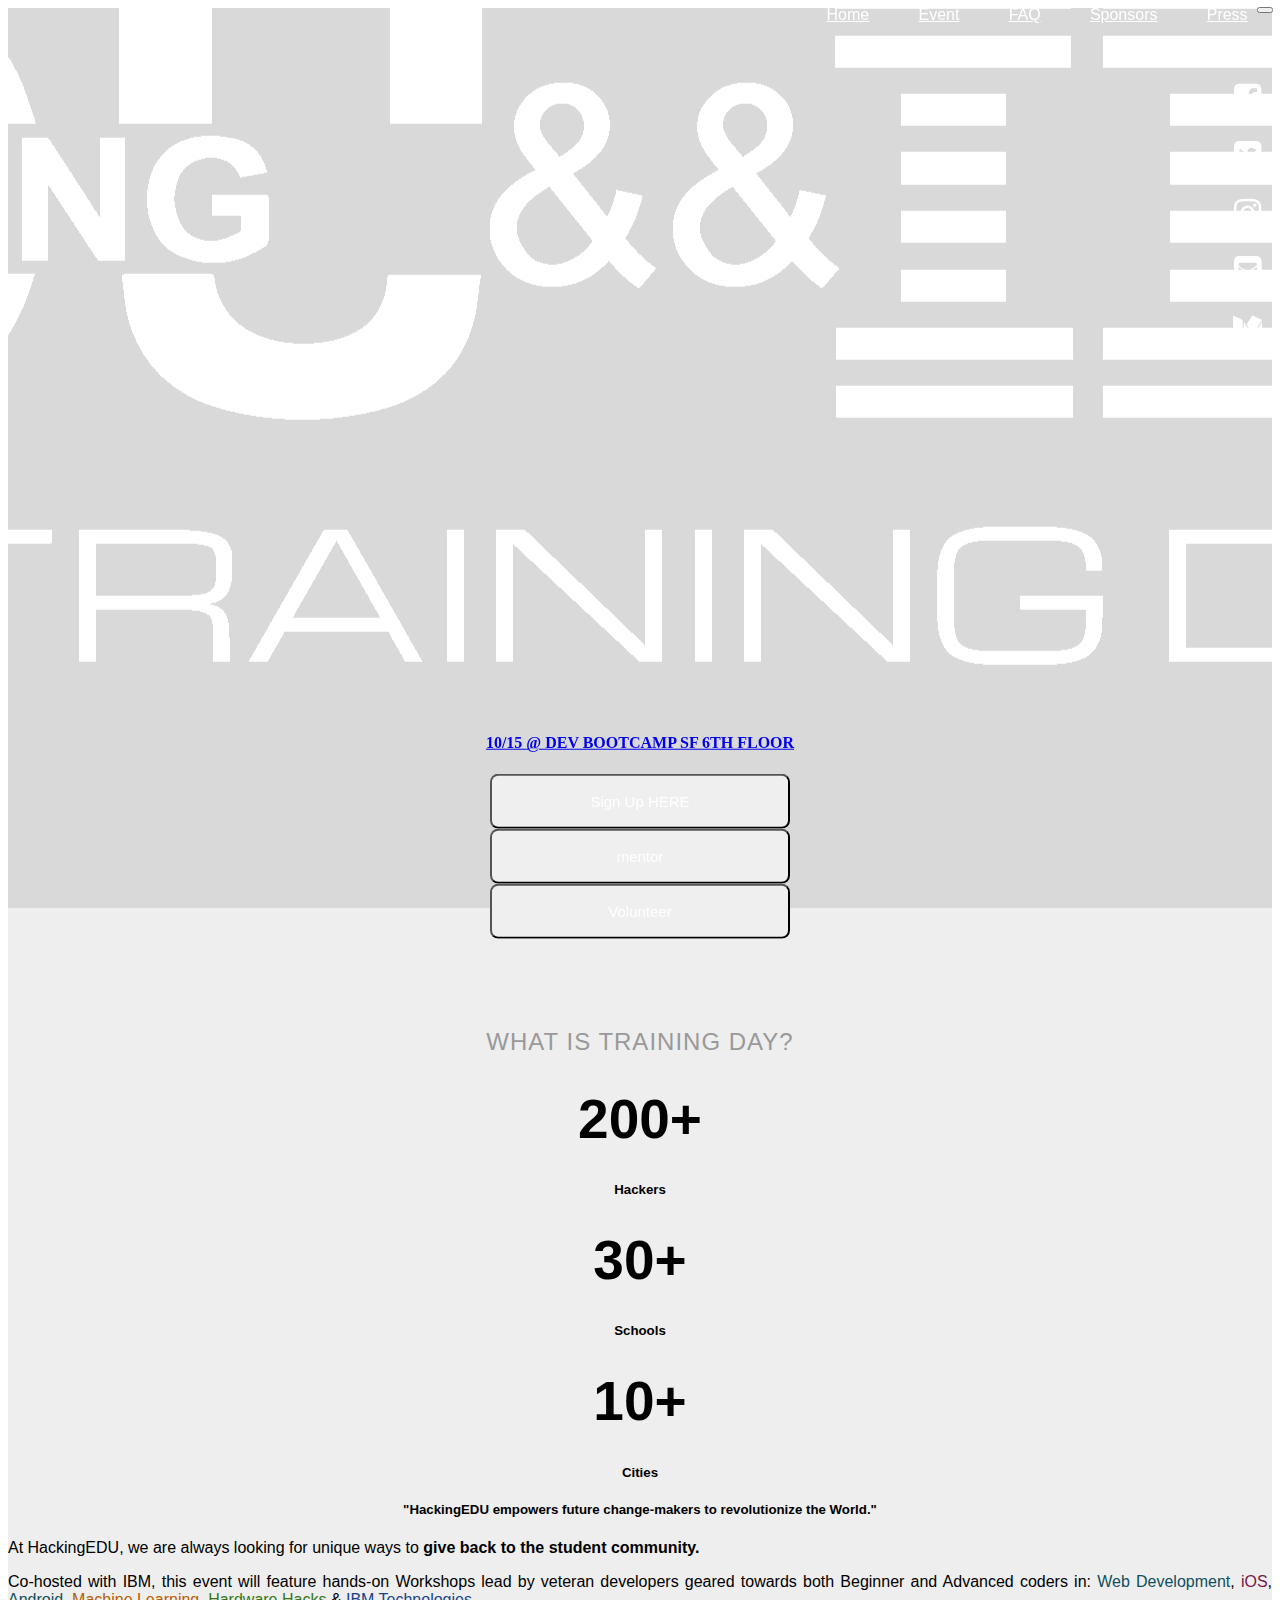
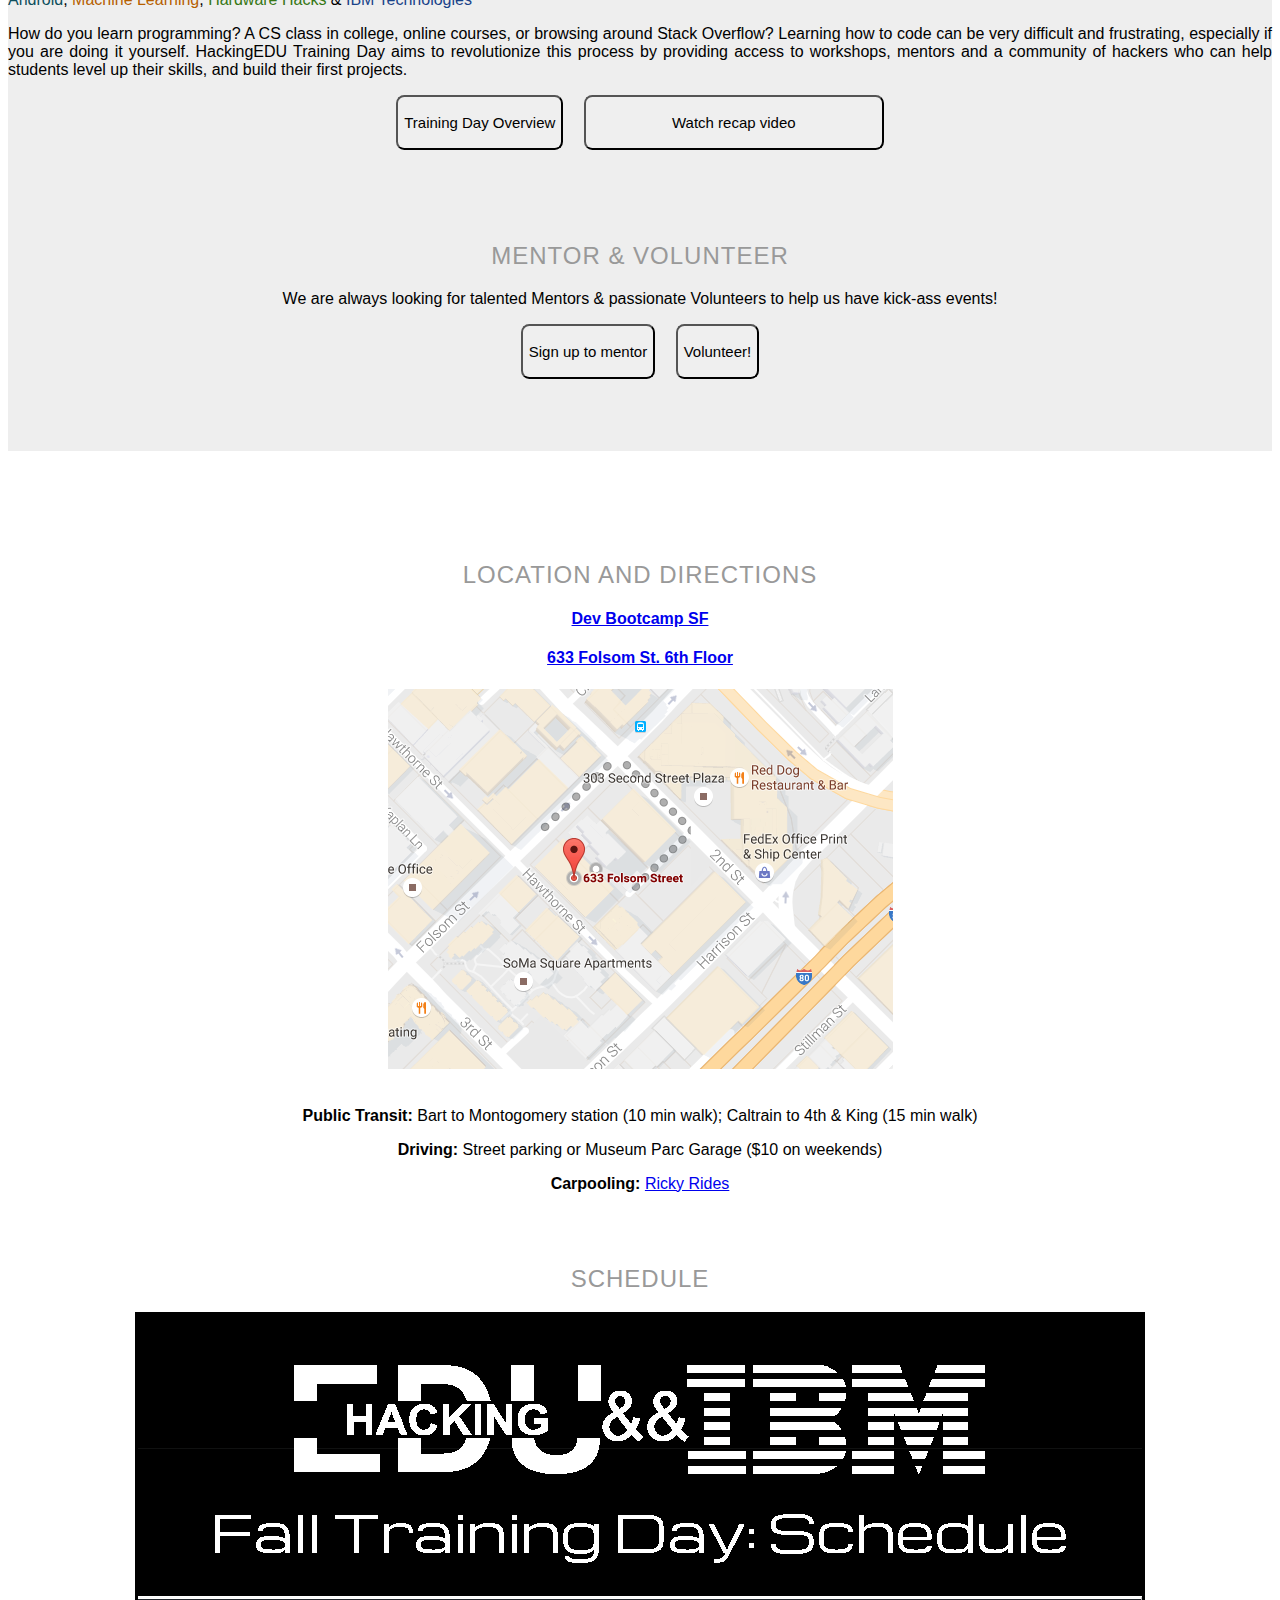
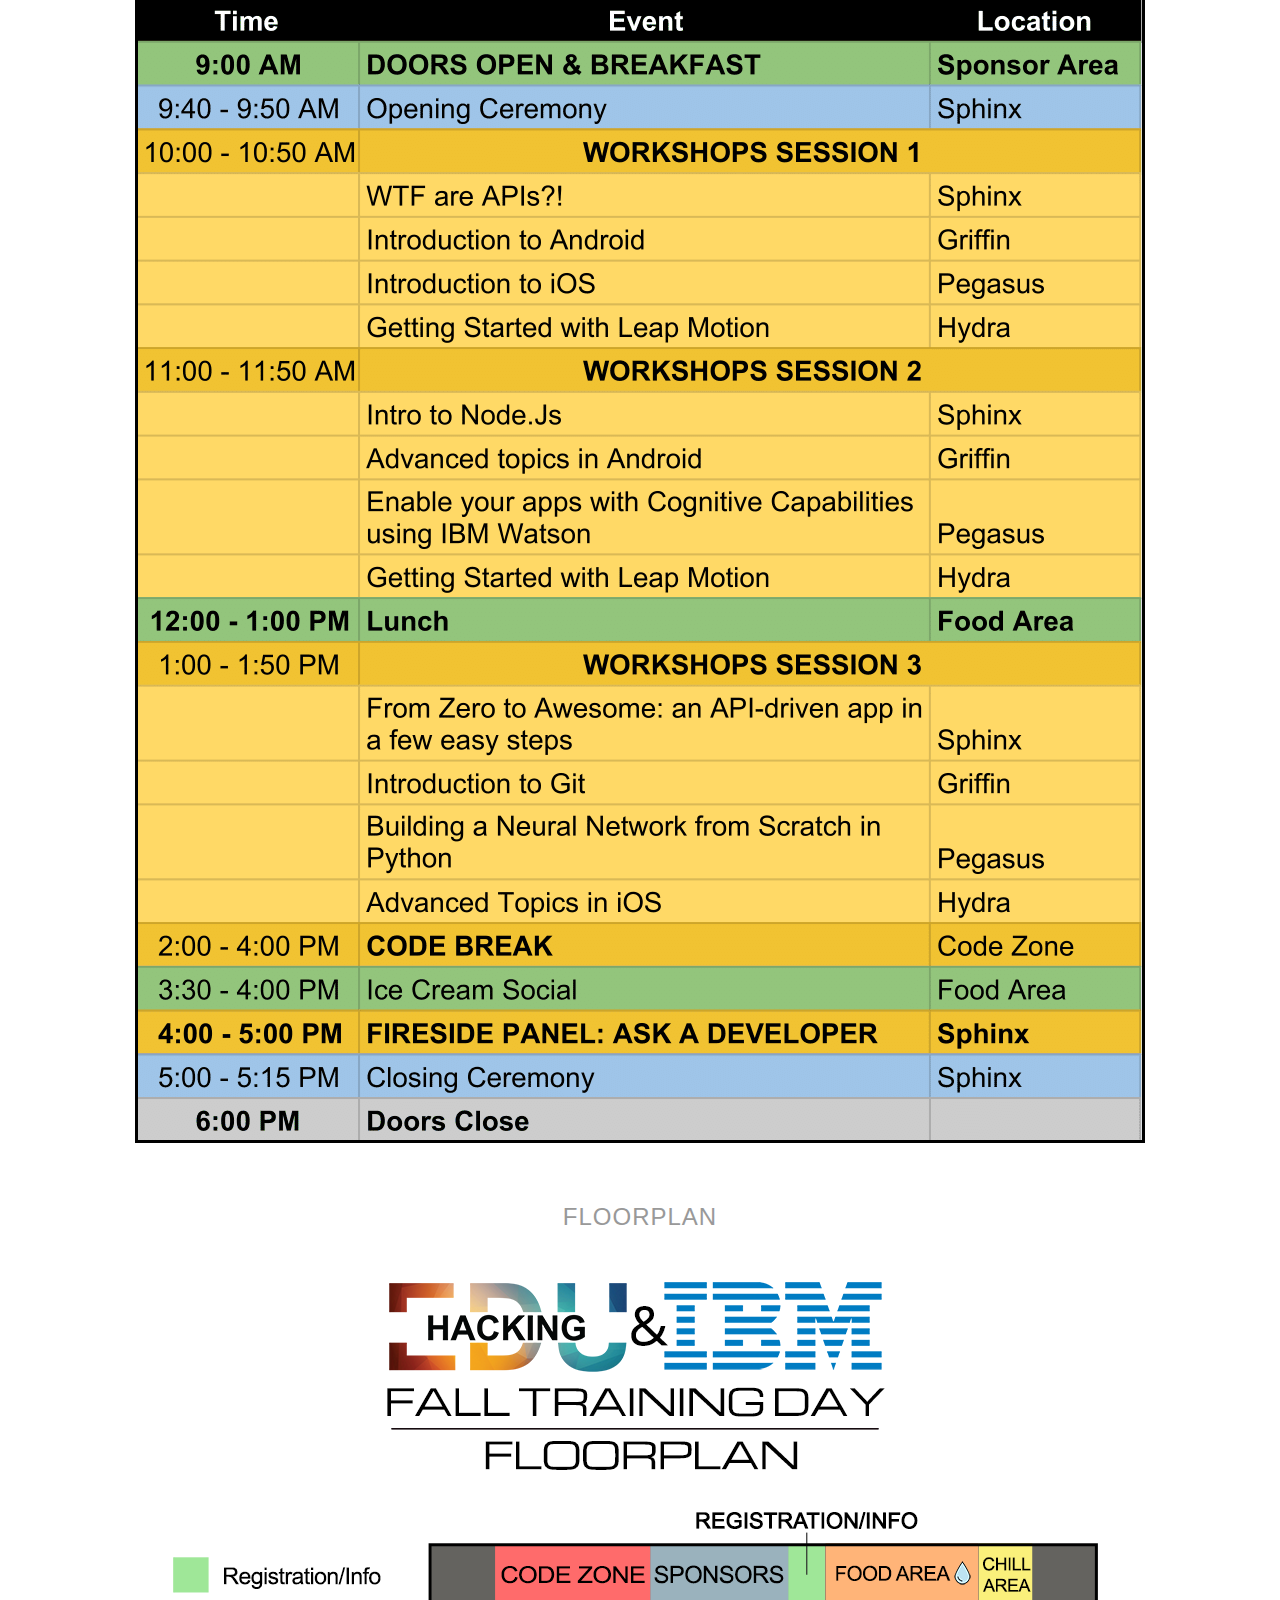
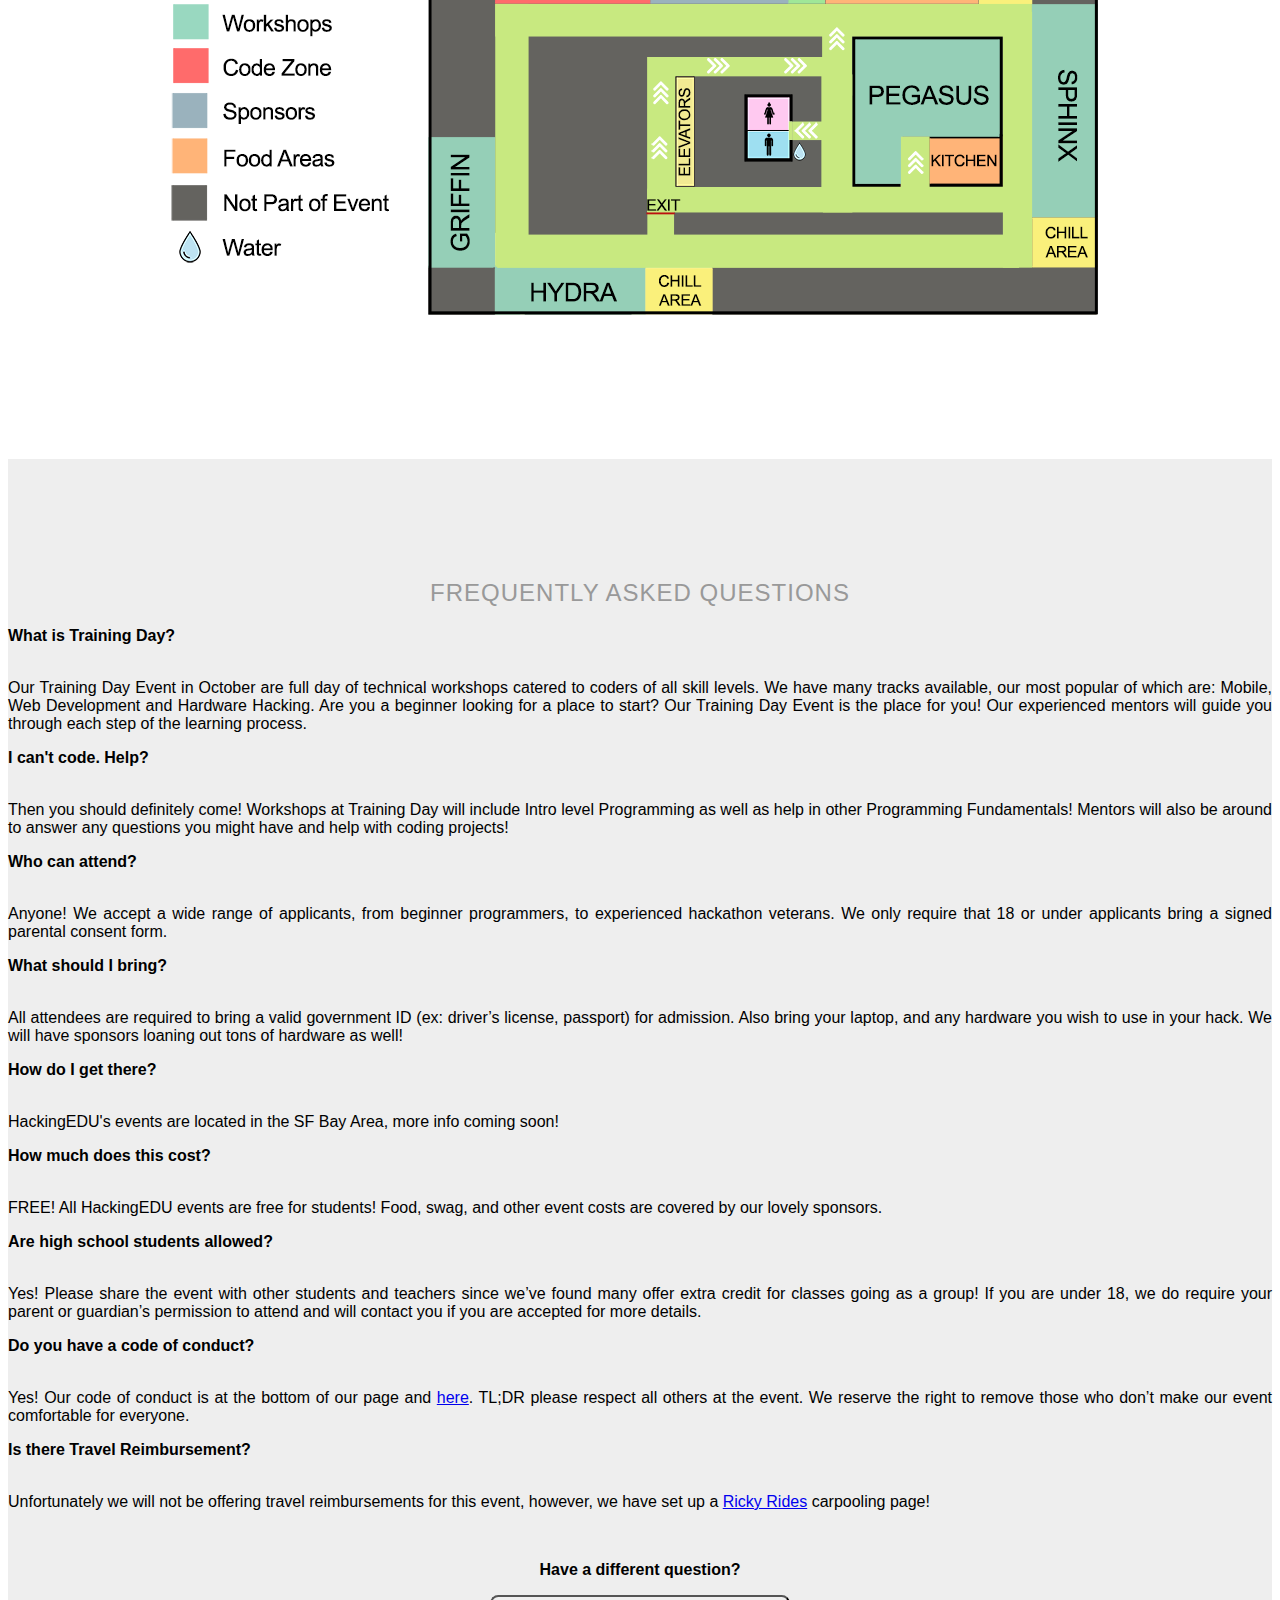
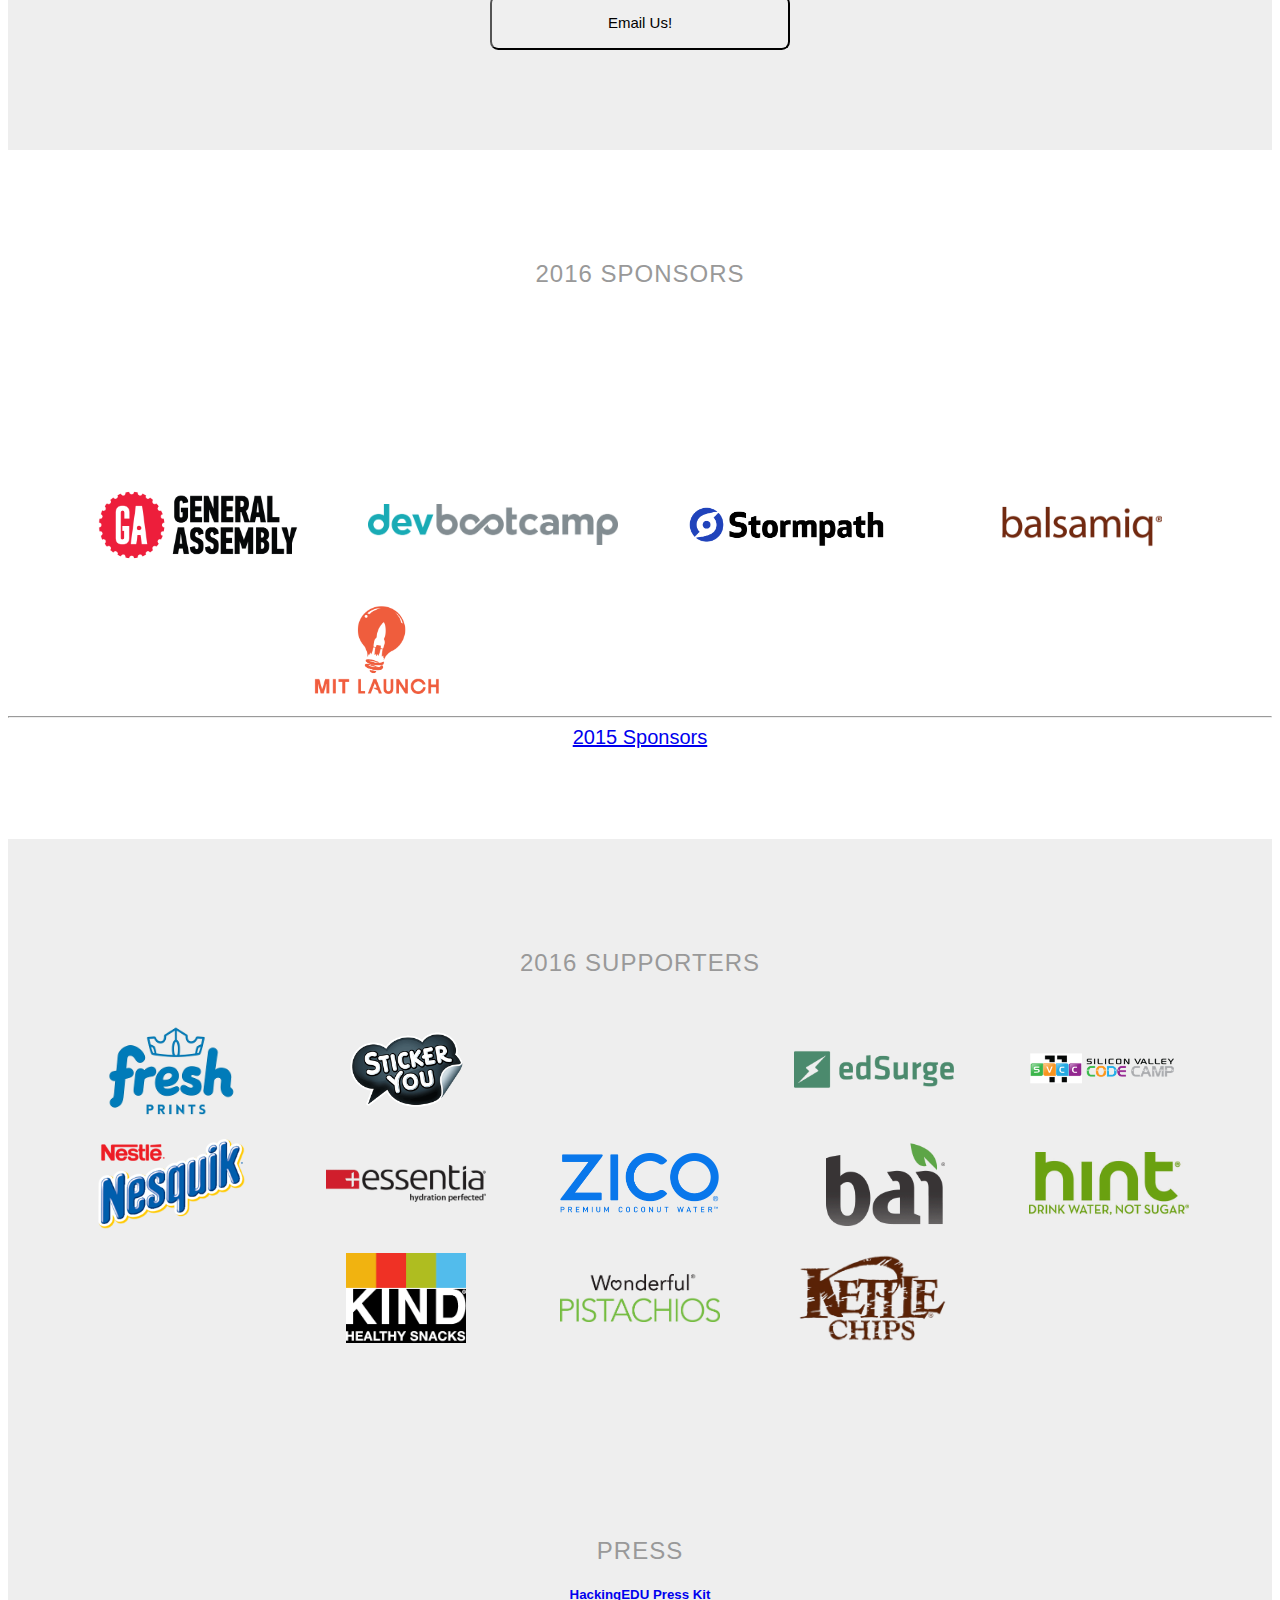
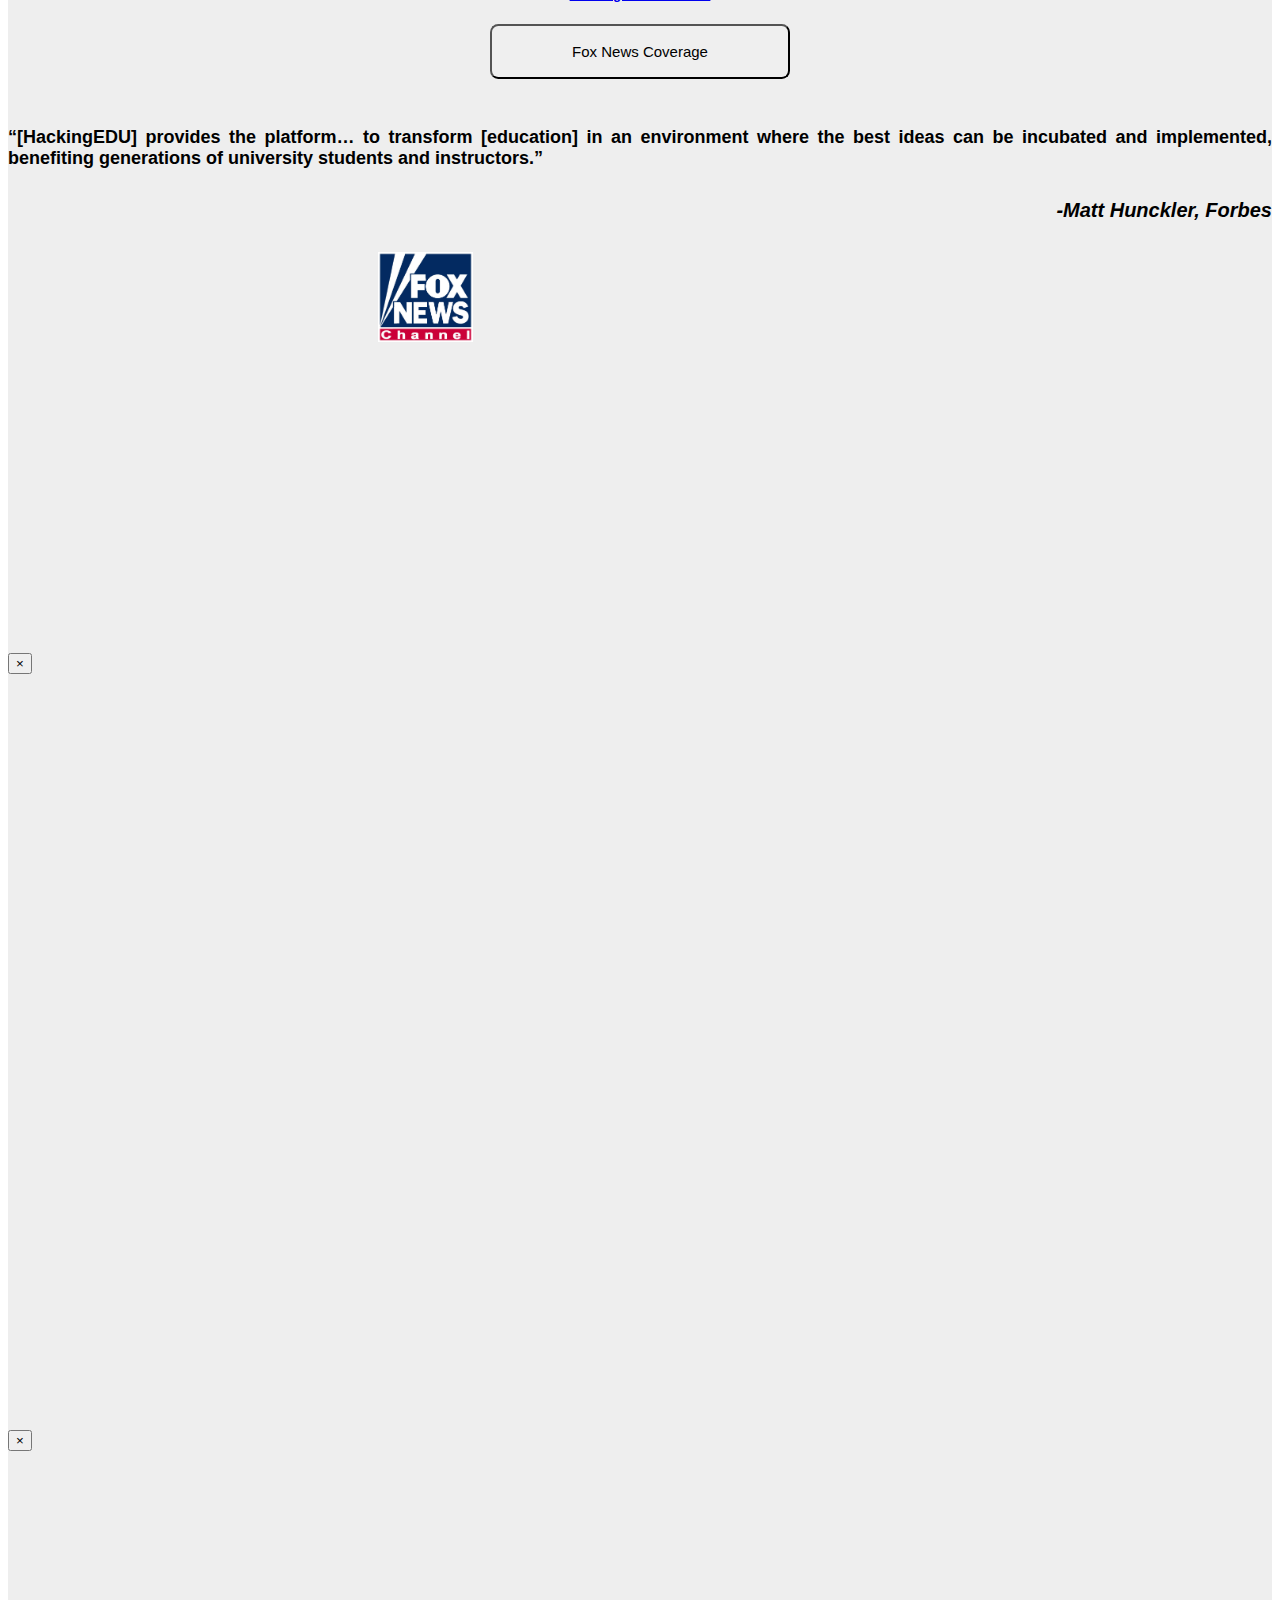
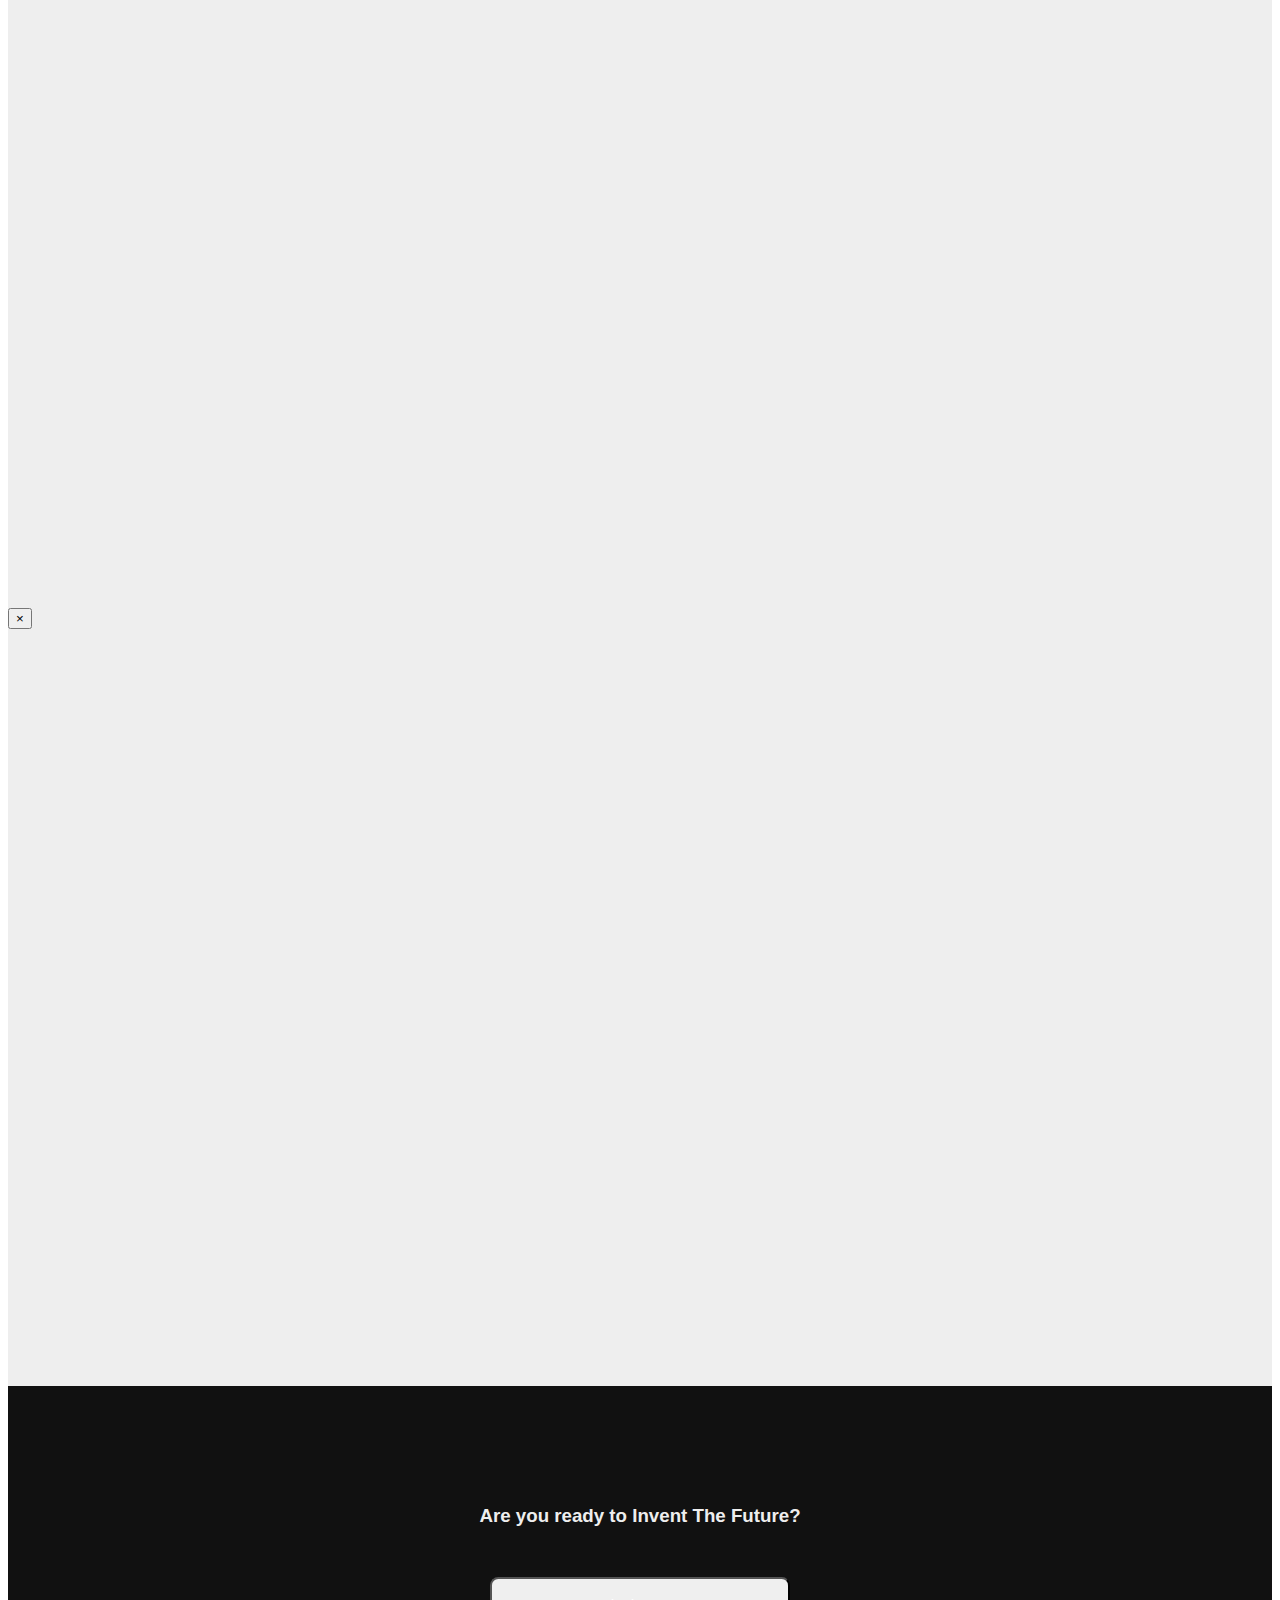
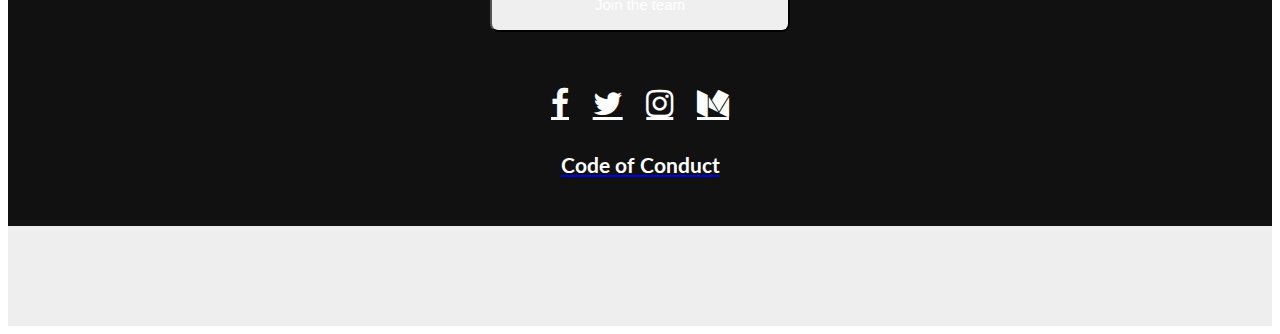
==== index.html @ cd4228b1 "Fix Button" ====
<!DOCTYPE html>
<html lang="en">

  <head>
    <meta charset="utf-8">
    <meta http-equiv="X-UA-Compatible" content="IE=edge">
    <meta name="viewport" content="width=device-width, initial-scale=1">
    <title>HackingEDU | World's Largest Education Hackathon</title>
    <link rel="icon" href="./img/favicon.ico">

    <!--Twitter Card Stuff -->
    <meta name="twitter:card" content="summary_large_image">
    <meta name="twitter:site" content="@hackingedusf">
    <meta name="twitter:creator" content="@hackingedusf">
    <meta name="twitter:title" content="HackingEDU {World's Largest Education Hackathon}">
    <meta name="twitter:description" content="HackingEDU empowers future change-makers to revolutionize the World. Our first hackathon was the World’s Largest Education Hackathon. 1400+ hackers came together to create 200+ projects, and that was just the beginning. We are building a network of students, companies, and innovators who are passionate about changing the world and will work together to turn disruptive ideas into a reality. Join HackingEDU and help us invent the future!">
    <meta name="twitter:image" content="https://pbs.twimg.com/profile_images/619599570989744128/ApNLCpos_400x400.png">

    <!-- Social Media Links-->
    <link rel="image_src" href="./img/prism.png" />
    <!--<meta property="og:url"   content="http://www.hackingedu.co" />-->
    <meta property="og:image" content="http://www.hackingedu.co/img/prism.png" />
    <meta property="og:type" content="website" />
    <!--<meta property="og:description"  content="OpenGraph description" />-->
    <meta property="og:title" content="HackingEDU | World's Largest Education Hackathon" />

    <!-- Latest compiled and minified CSS -->
    <link rel="stylesheet" href="./css/bootstrap.min.css">
    <link rel="stylesheet" href="https://maxcdn.bootstrapcdn.com/font-awesome/4.3.0/css/font-awesome.min.css">
    <link href="./css/normalize.css" rel="stylesheet">
    <link href="./css/skeleton.css" rel="stylesheet">
    <link href='http://fonts.googleapis.com/css?family=Lato:300,400,700' rel='stylesheet' type='text/css'>
    <link href="./css/style.css" rel="stylesheet">
  </head>

  <body>

    <!-- NAVIGATION BAR -->
    <div id="header" class="header sticky">
      <a href="#home">
        <img src="http://imgur.com/uFeQcop.png" class="nav-logo" alt="">
      </a>
      <div class="navbar-header">
        <button type="button" class="navbar-toggle collapsed" data-toggle="collapse" data-target="#navbar" aria-expanded="false" aria-controls="navbar">
          <span class="sr-only">Toggle navigation</span>
          <span class="icon-bar"></span>
          <span class="icon-bar"></span>
          <span class="icon-bar"></span>
        </button>
      </div>
      <div id="navbar" class="navbar-collapse collapse">
        <ul class="nav navbar-nav">
          <li id="navbar_home" class="navlink"><a href="#home">Home</a></li>
          <li id="navbar_about" class="navlink"><a href="#about">Event</a></li>

          <li id="navbar_faq" class="navlink"><a href="#faq">FAQ</a></li>
          <li id="navbar_sponsors" class="navlink"><a href="#sponsors">Sponsors</a></li>

          <li id="navbar_press" class="navlink"><a href="#press">Press</a></li>
          <!--                               <li class="pill-button"><a target="_blank" id="nav-apply-butt" href="http://2015.hackingedu.co/" class="pill-padding">2015 Hackathon</a></li>
          -->                     </ul>
      </div>
    </div>

    <section id="hero">
      <div id="home">
        <div id="large-header" class="large-header">
          <div id="shading">
            <div class="main-title container">
              <div class="row">
                <div class="col-md-6 col-md-offset-3">

                  <img src="img/sponsors/HackingEDU&&IBM_training_day.png" class="img-responsive"/>
                  <br>
                </div>

              </div>
              
              <div class="row text-center">
                <h4><a href="#location"><b>10/15 @ Dev Bootcamp SF 6th Floor</b></a></h4>
              </div>
              <div class="row">
                <div class="col-md-4 col-md-offset-4">
                  <a href="https://hackingedu.typeform.com/to/QsPVMN" data-mode="2" target="_blank"><button class="butt substatement" style="width:300px">Sign Up HERE</button>
                </div>
              </div>

              <div class="row">
                <div class="col-md-4 col-md-offset-2">
                  <a href="https://docs.google.com/document/d/1jvadkGNhyLiHDIu873xQPPcr3WwUlTMPAkKSxx1XkMI/edit" target="_blank"><button class="butt substatement">mentor</button>
                </div>
                <div class="col-md-4">
                  <a href="https://docs.google.com/forms/d/e/1FAIpQLSeJ6aKqTsIxdjijrGQcvkr9FuZll0L5l28zBFGEfNeGuUmi5g/viewform?c=0&w=1" target="_blank"><button class="butt substatement">Volunteer</button></a>
                </div>
              </div>

            </div>

            <span class="social-block">
              <a href="https://www.facebook.com/hackingedusf" target="rss" id="social" class="fa fa-facebook-square fa-3x social-fb"></a>
              <a href="https://twitter.com/hackingedusf" target="rss" id="social" class="fa fa-twitter-square fa-3x social-tw"></a>
              <a href="https://instagram.com/hackingedusf" target="rss" id="social" class="fa fa-instagram fa-3x social-ig"></a>
              <a href="mailto:team@hackingedu.co" target="rss" id="social" class="fa fa-envelope-square fa-3x social-em"></a>
              <a href="https://medium.com/@hackingedu" target="_blank" id="social" class="fa fa-medium fa-3x social-me"></a>
            </span>

            <a class="arrow" href="#about"></a>
          </div>
        </div>
      </div>
    </section>


    <div id="about" class="spaced-container">
      <div id="stats" class="container">
        <h2 class="text-center thin-header">What is Training Day?</h2>
        <div>
          <span class="col-md-4">
            <h2 class="three-text extra-line-height">200+</h2>
            <h5>Hackers</h5>
          </span>
          <span class="col-md-4">
            <h2 class="three-text extra-line-height">30+</h2>
            <h5>Schools</h5>
          </span>
          <span class="col-md-4">
            <h2 class="three-text extra-line-height">10+</h2>
            <h5>Cities</h5>
          </span>
        </div>
      </div>
      <div id="why" class="container">
        <div>
          <b><h5 id="quote" class="text-center">"HackingEDU empowers future change-makers to revolutionize the World."</h5></b>
          <p class="justified">At HackingEDU, we are always looking for unique ways to <strong>give back to the student community.</strong></p>
          <p class="justified">Co-hosted with IBM, this event will feature hands-on Workshops lead by veteran developers geared towards both Beginner and Advanced coders in: <span class="color-teal">Web Development</span>, <span class="color-maroon">iOS</span>, <span class="color-teal">Android</span>, <span class="color-orange">Machine Learning</span>, <span class="color-green">Hardware Hacks</span> &amp; <span class="color-blue">IBM Technologies</span></p>
          <p class="justified">How do you learn programming? A CS class in college, online courses, or browsing around Stack Overflow? Learning how to code can be very difficult and frustrating, especially if you are doing it yourself. HackingEDU Training Day aims to revolutionize this process by providing access to workshops, mentors and a community of hackers who can help students level up their skills, and build their first projects.</p>

          <div class="text-center">
            <a href="http://bit.ly/hackingeduCODING" target="_blank"><button class="butt grey" style="width:initial;">Training Day Overview</button></a>
            <button  class="butt grey" data-toggle="modal" data-target="#td_modal">Watch recap video</button>
          </div>
          <br><br><br><br>

        </div>
      </div>
      <h2 class="text-center thin-header">MENTOR & VOLUNTEER</h2>
      <div class="container">

        <div class="row text-center">
          <p>We are always looking for talented Mentors & passionate Volunteers to help us have kick-ass events!</p>
          <a href="https://docs.google.com/document/d/1jvadkGNhyLiHDIu873xQPPcr3WwUlTMPAkKSxx1XkMI/edit" target="_blank"><button class="butt grey" style="width:initial;">Sign up to mentor</button></a>
          <a href="https://docs.google.com/forms/d/e/1FAIpQLSeJ6aKqTsIxdjijrGQcvkr9FuZll0L5l28zBFGEfNeGuUmi5g/viewform?c=0&w=1" target="_blank"><button class="butt grey" style="width:initial;">Volunteer!</button></a>

        </div>
      </div>
      <br><br><br><br>

      <section id="location">
        <h2 class="text-center thin-header">Location and directions</h2>
        <div class="container">
          <div class="row text-center">
            <h4><a href="https://goo.gl/maps/5FPjGwEpfCv" target="_blank"><b>Dev Bootcamp SF</b></a></h4>
            <h4><a href="https://goo.gl/maps/5FPjGwEpfCv" target="_blank">633 Folsom St. 6th Floor</a></h4>
          </div>
          <div class="row">
              <div class="col-md-6 col-md-offset-3">
              <img src="img/googlemaps.png" class="img-responsive" alt="Responsive image" >
              </div>
          </div>
          <br>  
          <p><strong>Public Transit:</strong> Bart to Montogomery station (10 min walk); Caltrain to 4th & King (15 min walk)</p>
          <p><strong>Driving:</strong> Street parking or Museum Parc Garage ($10 on weekends) </p>
          <p><strong>Carpooling:</strong> <a href="https://www.rickyrides.com/hackingedu-fall-training-day" target="_blank">Ricky Rides</a></p>

        </div>
        
        <br><br>

        <h2 class="text-center thin-header">Schedule</h2>
        <div class="container">
          <div class="row">
              <div class="col-md-6 col-md-offset-3">
              <img src="img/HackingEDUFallTrainingDaySchedule_updated.png" class="img-responsive" alt="Responsive image" >
              </div>
          </div>
        </div>

        <br><br>

        <h2 class="text-center thin-header">Floorplan</h2>
        <div class="container">
          <div class="row">
              <div class="col-md-8 col-md-offset-2">
              <img src="img/FTD Floorplan Low-Res.png" class="img-responsive" alt="Responsive image" >
              </div>
          </div>
        </div>

      </section>



      <section id="faq" class="spaced-container">
        <div class="container">
          <div class="row faq">
            <h2 class="text-center thin-header">Frequently Asked Questions</h2>
            <div class="col-md-4">
              <strong>What is Training Day?</strong>
              <br><br>
              <p class="justified">Our Training Day Event in October are full day of technical workshops catered to coders of all skill levels. We have many tracks available, our most popular of which are: Mobile, Web Development and Hardware Hacking. Are you a beginner looking for a place to start? Our Training Day Event is the place for you! Our experienced mentors will guide you through each step of the learning process.</p>
            </div>
            <div class="col-md-4">
              <strong>I can't code. Help?</strong>
              <br><br>
              <p class="justified">Then you should definitely come! Workshops at Training Day will include Intro level Programming as well as help in other Programming Fundamentals! Mentors will also be around to answer any questions you might have and help with coding projects!</p>
            </div>
            <div class="col-md-4">
              <strong>Who can attend?</strong>
              <br><br>
              <p class="justified">Anyone! We accept a wide range of applicants, from beginner programmers, to experienced hackathon veterans. We only require that 18 or under applicants bring a signed parental consent form.</p>
            </div>
          </div>

          <div class="row">
            <div class="col-md-4">
              <strong>What should I bring?</strong>
              <br><br>
              <p class="justified">All attendees are required to bring a valid government ID (ex: driver’s license, passport) for admission. Also bring your laptop, and any hardware you wish to use in your hack. We will have sponsors loaning out tons of hardware as well!</p>
            </div>
            <div class="col-md-4">
              <strong>How do I get there?</strong>
              <br><br>
              <p class="justified">HackingEDU's events are located in the SF Bay Area, more info coming soon!</p>
            </div>
            <div class="col-md-4">
              <strong>How much does this cost?</strong>
              <br><br>
              <p class="justified">FREE! All HackingEDU events are free for students! Food, swag, and other event costs are covered by our lovely sponsors.</p>
            </div>
          </div>

          <div class="row">
            <div class="col-md-4">
              <strong>Are high school students allowed?</strong>
              <br><br>
              <p class="justified">Yes! Please share the event with other students and teachers since we’ve found many offer extra credit for classes going as a group! If you are under 18, we do require your parent or guardian’s permission to attend and will contact you if you are accepted for more details.</p>
            </div>
            <div class="col-md-4">
              <strong>Do you have a code of conduct?</strong>
              <br><br>
              <p class="justified">Yes! Our code of conduct is at the bottom of our page and <a href="http://hackcodeofconduct.org/hackingedu" data-mode="2" target="_blank">here</a>. TL;DR please respect all others at the event. We reserve the right to remove those who don’t make our event comfortable for everyone.</p>
            </div>
            <div class="col-md-4">
              <strong>Is there Travel Reimbursement?</strong>
              <br><br>
              <p class="justified">Unfortunately we will not be offering travel reimbursements for this event, however, we have set up a <a href= "https://www.rickyrides.com/hackingedu-fall-training-day" data-mode="2" target="_blank"> Ricky Rides</a> carpooling page!</p>
            </div>
            <br>
            <div class="row" style="clear:both;">
              <div class="text-center">
                <p><strong>Have a different question?</strong></p>
                <a href="mailto:team@hackingedu.co"><button class="butt grey" id=>Email Us!</button></a>
              </div>
            </div>
          </div>
      </section>

      <section id="sponsors">
        <div class="container text-center">
          <h2 class="text-center sponsor thin-header">2016 Sponsors</h2>
          <br/>
          <div class="tier tier1">
            <a href="http://ibm.com/cloud" data-mode="2" target="_blank" class="ibm"></a>
          </div><br />

          <div class="tier tier2">
            <a href="https://generalassemb.ly" data-mode="2" target="_blank" class="ga"></a>
            <a href="http://devbootcamp.com/" data-mode="2" target="_blank" class="devbootcamp"></a>
            <a href="https://stormpath.com" data-mode="2" target="_blank" class="stormpath"></a>
            <a href="https://balsamiq.com/" data-mode="2" target="_blank" class="balsamiq"></a>
          </div><br />

          <div class="tier tier3">
            <a href="http://mitlaunch.com/" data-mode="2" target="_blank" class="mitlaunch"></a>
            <a href="https://www.leapmotion.com/" data-mode="2" target="_blank" class="leapmotion"></a>
            <a href="https://thalmic.com" data-mode="2" target="_blank" class="thalmiclabs"></a>
          </div>

          <hr/>

          <a data-mode="2" style="font-size:20px; padding-top:20px" target="_blank" href="http://2015.hackingedu.co/#sponsors">2015 Sponsors</a>
        </div>
      </section>

      <section id="supporters">
        <div class="container text-center">
          <h2 class="thin-header">2016 Supporters</h2>
          <br/>
          <div class="tier tier4">

            <a href="http://freshprints.com/" target="_blank" class="fresh-prints"></a>
            <a href="http://stickeryou.com" target="_blank" class="stickeryou"></a>
            <a href="http://www.oreilly.com/" target="_blank" class="oreilly"></a>
            <a href="https://www.edsurge.com/" target="_blank" class="edsurge"></a>
            <a href="https://www.siliconvalley-codecamp.com/" target="_blank" class="sv-code-camp"></a>
            <a href="https://www.nesquik.com/" target="_blank" class="nesquik"></a>
            <a href="http://www.essentiawater.com/" target="_blank" class="essentia"></a>
            <a href="http://www.zico.com/" data-mode="2" target="_blank" class="zico"></a>
            <a href="http://www.drinkbai.com/" target="_blank" class="bai"></a>
            <a href="https://www.drinkhint.com/" target="_blank" class="hint-water"></a>
            <a href="http://www.kindsnacks.com/" target="_blank" class="kind"></a>
            <a href="http://getcrackin.com/" target="_blank" style="background: url(img/supporters/wonderful-pistachios.png)" class="wonderful-pisatchios"></a>
            <a href="http://www.kettlebrand.com/" target="_blank" class="kettle"></a>
            
            
            
            
            
          </div>
          <br />
        </div>
      </section>

      <section id="press" class="spaced-container">
        <div class="container text-center">
          <h2 class="text-center thin-header">Press</h2>

          <h5 class="text-center"><a href="https://drive.google.com/file/d/0BzI2Lz_qv89jeHZnVHQ3ZjlrUlE/view" data-mode="2" target="_blank">HackingEDU Press Kit</a></h5>
          <button class="butt grey" data-toggle="modal" data-target="#fox_modal">Fox News Coverage</button>
          <br><br>

          <h5 id="forbes-quote" class="justified">“[HackingEDU] provides the platform… to transform [education] in an environment where the best ideas can be incubated and implemented, benefiting generations of university students and instructors.”</h5>
          <i><b><p class="font-sixteen text-right">-Matt Hunckler, Forbes</p></b></i>

          <div id="partners" class="tier press-tier">
            <a href="http://www.forbes.com/sites/matthunckler/2015/08/17/how-this-hackathon-is-inspiring-students-to-better-education/" data-mode="2" target="_blank" class="forbes"></a>
            <a href="https://www.youtube.com/watch?v=iaMr5F3cD94" data-mode="2" target="_blank" class="fox-news"></a>
            <a href="http://tech.co/hackingedu-student-hackathon-2015-07" data-mode="2" target="_blank" class="techco"></a>
            <a href="http://www.educationnews.org/technology/hackingedu-education-hackathon-to-hit-san-francisco/" data-mode="2" target="_blank" class="educationews"></a>
            <a href="http://www.berkeleybyte.com/2015/05/04/reinventing-the-classroom-hackingedu-hosts-training-day-featuring-founders-of-twitter-bootstrap-socket-io-and-more/" data-mode="2" target="_blank" class="berkeleybyte"></a>
            <a href="http://newsroom.uber.com/2015/09/uber-hackingedu-gaining-momentum-in-education" data-mode="2" target="_blank" class="uber"></a>
            <a href="http://blog.leapmotion.com/reach-digital-world-getting-started-leap-motion-hackingedu/?utm_content=bufferc40a1&utm_medium=social&utm_source=facebook.com&utm_campaign=buffer" data-mode="2" target="_blank" class="leapmotionpress"></a>
            <a href="http://blog.chegg.com/2015/10/30/chegg-hackingedu-empower-students-for-change-at-hackathon-2015/" data-mode="2" target="_blank" class="cheggpress"></a>
            <a href="http://www.coursehero.com/blog/2015/10/28/course-hero-mentors-at-hackingedu-hackathon/" data-mode="2" target="_blank" class="cheropress"></a>
            <a href="http://bit.ly/1kCcbS3" data-mode="2" target="_blank" class="wolframpress"></a>
            <a href="http://bit.ly/1lcJziE" data-mode="2" target="_blank" class="draperpress"></a>
          </div>


          <br/>
        </div>
      </section>


      <!-- TD Modal -->
      <div class="modal fade" id="td_modal" tabindex="-1" role="dialog" aria-labelledby="myModalLabel">
        <div class="modal-dialog" role="document">
          <div class="modal-content">
            <div class="modal-header">
              <button type="button" class="close" data-dismiss="modal" aria-label="Close"><span aria-hidden="true">&times;</span></button>
              <h4 class="modal-title" id="myModalLabel"></h4>
            </div>
            <div class="modal-body text-center videoWrapper">
              <iframe width="550" height="500" src="https://www.youtube.com/embed/ktPx5vj6us8" frameborder="0" allowfullscreen></iframe>
            </div>
            <div class="modal-footer">

            </div>
          </div>
        </div>
      </div>

      <!-- Fox Modal -->
      <div class="modal fade" id="fox_modal" tabindex="-1" role="dialog" aria-labelledby="myModalLabel">
        <div class="modal-dialog" role="document">
          <div class="modal-content">
            <div class="modal-header">
              <button type="button" class="close" data-dismiss="modal" aria-label="Close"><span aria-hidden="true">&times;</span></button>
              <h4 class="modal-title" id="myModalLabel"></h4>
            </div>
            <div class="modal-body text-center videoWrapper">
              <iframe width="550" height="500" src="https://www.youtube.com/embed/iaMr5F3cD94" frameborder="0" allowfullscreen></iframe>
            </div>
            <div class="modal-footer">

            </div>
          </div>
        </div>
      </div>

      <!-- Recap Modal -->
      <div class="modal fade" id="recap_modal" tabindex="-1" role="dialog" aria-labelledby="myModalLabel">
        <div class="modal-dialog" role="document">
          <div class="modal-content">
            <div class="modal-header">
              <button type="button" class="close" data-dismiss="modal" aria-label="Close"><span aria-hidden="true">&times;</span></button>
              <h4 class="modal-title" id="myModalLabel"></h4>
            </div>
            <div class="modal-body text-center videoWrapper">
              <iframe width="550" height="500" src="https://www.youtube.com/embed/yLxCocEK2jI" frameborder="0" allowfullscreen></iframe>
            </div>
            <div class="modal-footer">

            </div>
          </div>
        </div>
      </div>



      <div id="apply" class="footer fluid-container text-center spaced-container" style="padding-bottom:20px;">
        <h3 class="padtop60 mb-50px">Are you ready to <b>Invent The Future</b>?</h3>
        <a href="https://hackingedu.typeform.com/to/QsPVMN" data-mode="2" target="_blank"><button class="butt substatement mb-50px" id="apply-butt">Join the team</button></a>

        <div id="status"></div>
        <div class="social-footer">
          <a href="https://www.facebook.com/hackingedusf" target="_blank" class="fa fa-facebook footer-icon"></a>
          <a href="https://twitter.com/hackingedusf" target="_blank" class="fa fa-twitter footer-icon"></a>
          <a href="https://instagram.com/hackingedusf/" target="_blank" class="fa fa-instagram footer-icon"></a>
          <a href="https://medium.com/@hackingedu/latest" target="_blank" class="fa fa-medium footer-icon"></a>

        </div>

        <a href="http://hackcodeofconduct.org/hackingedu" data-mode="2" target="_blank"><h5 class="text-center substatement sub-text mt-40">Code of Conduct</h5></a>
      </div>

      <script src="https://ajax.googleapis.com/ajax/libs/jquery/2.1.4/jquery.min.js"></script>
      <script src="http://maxcdn.bootstrapcdn.com/bootstrap/3.3.4/js/bootstrap.min.js"></script>
      <script src="http://cdnjs.cloudflare.com/ajax/libs/jquery-easing/1.3/jquery.easing.min.js"></script>
      <script src="./js/navbar.js"></script>
      <script src="./js/main.js"></script>
      <script src="./js/video_modal.js"></script>
      <script>
(function(i, s, o, g, r, a, m) {
  i['GoogleAnalyticsObject'] = r;
  i[r] = i[r] || function() {
    (i[r].q = i[r].q || []).push(arguments)
  }, i[r].l = 1 * new Date();
  a = s.createElement(o),
  m = s.getElementsByTagName(o)[0];
  a.async = 1;
  a.src = g;
  m.parentNode.insertBefore(a, m)
})(window, document, 'script', 'https://www.google-analytics.com/analytics.js', 'ga');
ga('create', 'UA-40241848-1', 'auto');
ga('send', 'pageview');
      </script>
      <script src="https://platform.twitter.com/oct.js" type="text/javascript"></script>
      <script type="text/javascript">
twttr.conversion.trackPid('l6tx3', {
  tw_sale_amount: 0,
  tw_order_quantity: 0
});
      </script>
      <noscript>
        <img height="1" width="1" style="display:none;" alt="" src="https://analytics.twitter.com/i/adsct?txn_id=l6tx3&p_id=Twitter&tw_sale_amount=0&tw_order_quantity=0" />
        <img height="1" width="1" style="display:none;" alt="" src="http://t.co/i/adsct?txn_id=l6tx3&p_id=Twitter&tw_sale_amount=0&tw_order_quantity=0" />
      </noscript>
  </body>

</html>
---- css/style.css ----
/* Table of contents
––––––––––––––––––––––––––––––––––––––––––––––––––
-Header
-Header-Buttons
-Why
-three-pill
-quote
-FAQ
-Training Day Section
-Speakers
-Schedule
-Shuttles
-Sponsor
-Footer
-Modal Iframe
 */

body {
  font-family: Avenir, 'Helvetica Neue', Helvetica, Arial, sans-serif;
  overflow-x: hidden;
}

*:hover, *:visited, *:active, *:focus {
  text-decoration: none !important;
}

a:focus {
  outline: initial !important;
}

/* =========================================================================
                            Helpers
=======================================================================*/
.ml-1em {
  margin-left: 1em;
}

.mb-50px {
  margin-bottom: 50px;
}

.mt-100px{
  margin-top:100px !important;
}

.bold {
  font-weight: bold;
}

.mb-30px{
  margin-bottom:30px;
}

.mt-40{
  margin-top:40px;
}

.pd-bottom20{
  padding-bottom: 20px;
}

.color-teal {
  color: rgb(14, 79, 93);
}

.color-maroon {
  color: rgb(117, 24, 71);
}

.color-orange {
  color: rgb(182, 95, 0);
}

.color-green {
  color: rgb(54, 119, 20);
}

.color-blue {
  color: rgb(25, 67, 137);
}

.modal-header .close {
  margin-top: -20px;
  margin-right: -5px;
}

/* =========================================================================
                            Main Section
=======================================================================*/
.main-title {
  font-family: avenir;
  text-transform: uppercase;
  font-weight: lighter;
}

#hero {
  position: relative;
}

#location {
  background: white;
  width:   100%;
  padding: 90px 0;
    text-align: center;
}

/* =========================================================================
                            Sticky Navbar
=======================================================================*/
#header .active {
  color: #fff !important;
  font-weight: 700 !important;
  -webkit-transform: translate3d(0, 0, 0);
  -moz-transform: translate3d(0, 0, 0);
  -o-transform: translate3d(0, 0, 0);
  -ms-transform: translate3d(0, 0, 0);
  transform: translate3d(0, 0, 0);
}

/* Navigation */
#header .active {
  color: #fff !important;
  font-weight: 700 !important;
  -webkit-transform: translate3d(0, 0, 0);
  -moz-transform: translate3d(0, 0, 0);
  -o-transform: translate3d(0, 0, 0);
  -ms-transform: translate3d(0, 0, 0);
  transform: translate3d(0, 0, 0);
}

#header {
  left: 0;
  right: 0;
  padding: 10px;
  top: 0;
  line-height: 10px;
  color: #fff;
  background-color: rgba(40,40,40,0);
  position: fixed;
  z-index: 1;
  text-align: right;

}

.pill-button {
  border: 1px solid white;
  border-radius: 50px;
  line-height: 1em;
  margin-top: 4px;
  background-color: transparent;
  transition: all 0.3s ease-in-out;
  -webkit-transition: all 0.3s ease-in-out;
  -moz-transition: all 0.3s ease-in-out;
  -o-transition: all 0.3s ease-in-out;
}

.pill-button > a {
  color: white;
}

.pill-button:hover {
  background-color: white;
}

.pill-button:hover > a {
  color: black;
}

.navlink {
  display:inline-block;
  padding-top: 0.35em;
}

.navlink a {
  color: white;

  -webkit-transform:scale(1);
  /* Browser Variations: */
  -moz-transform:scale(1);
  -o-transform:scale(1);
  -webkit-transition-duration: 0.5s;
  -moz-transition-duration: 0.5s;
  -o-transition-duration: 0.5s;
}
.navlink a:focus {
  background-color: transparent !important;
}
.navlink a:hover {
  -webkit-transform:scale(1.1);
  /* Browser Variations: */
  -moz-transform:scale(1.1);
  -o-transform:scale(1.1);
  -webkit-transition-duration: 0.5s;
  -moz-transition-duration: 0.5s;
  -o-transition-duration: 0.5s;
}
#navbar_home     { width:  77px; }
#navbar_about    { width:  76px; }
#navbar_faq      { width:  68px; }
#navbar_td       { width: 127px; }
#navbar_event      { width: 70px; }
#navbar_sponsors { width:  99px; }

.nav-logo {
  position: absolute;
  left: 0;
  height: 30px;
  width: auto;
  left: 2em;
  top: 0.7em;
  z-index: 3
}

#header li {
  margin-bottom: 0;
}

#shading {
  background-color: rgba(0, 0, 0, 0.15);
  height: 100vh
}

.sub-text{
  font-size: 16pt;
  line-height: 10px;
  font-family:Lato, sans-serif;
    display: block;
}

.spaced-container {
  padding: 100px 0;
}

.thin-header {
  font-weight: 100;
  text-transform: uppercase;
  letter-spacing: 1px;
  color: #999;
  font-family: 'Helvetica Neue', Avenir, Helvetica, Arial, sans-serif;
}

@-webkit-keyframes hackingedu-header {
  0%{background-position:0% 50%}
  50%{background-position:100% 50%}
  100%{background-position:0% 50%}
}

@-moz-keyframes hackingedu-header {
  0%{background-position:0% 50%}
  50%{background-position:100% 50%}
  100%{background-position:0% 50%}
}

@-o-keyframes hackingedu-header {
  0%{background-position:0% 50%}
  50%{background-position:100% 50%}
  100%{background-position:0% 50%}
}

@keyframes hackingedu-header {
  0%{background-position:0% 50%}
  50%{background-position:100% 50%}
  100%{background-position:0% 50%}
}

@media (max-width: 768px) {
  .arrow {
    display: block;
    width: 40px !important;
    height: 40px !important;
  }
}

@media (max-width: 740px) {
  body {
    overflow-x: hidden;
  }
  .navbar-toggle {
    right: 3px;
    margin-top: 0;
    margin-bottom: 0;
    margin-right: 0;
  }
  .navbar-toggle .icon-bar {
    position: relative;
    z-index: 5;
    background-color: white;
  }
  #header  {
    background-color: black;
    height: 45px;
  }
  .pill-button {
    display: none !important;
  }
  #navbar {
    background-color: black !important;
    z-index: 20;
  }
  #navbar ul {
    float: left !important;
    position: relative;
    padding-top: 5em !important;
  }
  .ml-1em {
    margin-left: 0;
  }
  #sponsor .tier4 figure {
    height: 8em !important;
  }
  .main-txt {
    font-size: 2.1em;
  }
  .sub-text {
    font-size: 1.2em;
  }
}

/* Navigation */
#navbar {
  z-index: 2;
}
#navbar ul {
  float: right;
  margin: 0;
  padding: 0;
  list-style-type: none;
  list-style-image: none;
}
#navbar li {
  margin-right: 0;
  display: inline;
}
#navbar ul li a {
  padding: 0.3em 1.4em;
}
#navbar ul li a:hover {
  text-decoration: underline;
}
#navbar li.current-menu-item a {
  color: #fff;
  text-decoration: none;
}
#navbar li.current_page_item {
  color: #fff;
  text-decoration: none;
}
#navbar nav>li>a:focus, #navbar .nav>li>a:hover {
  text-decoration: none;
  background-color: transparent;
}
.navbar {
  margin-bottom: 0;
}
.navbar-toggle {
  position: relative;
}
.navbar-default .navbar-toggle:focus,
.navbar-default .navbar-toggle:hover {
  background-color: transparent !important;
}
.navbar-default .navbar-toggle .icon-bar {
  background-color: #fff !important;
}

/* Justified Alignment*/
@media (min-width: 740px){
  #navbar{
    display: inline-block;
    widows: 100%;
  }
}
@media (max-width: 740px) {
  .navbar-default .navbar-toggle { border: none; }
  .navbar-default .navbar-collapse,
  .navbar-default .navbar-form {
    border-color: transparent;
  }
  #header {
    background-color: rgba(0,0,0,.5); /* to undo gradient version for mobile */
    padding: 0px;
  }
  ul { padding: 0px; }
  #navbar {
    border: none;
    overflow-y: hidden;
    overflow-x: hidden;
  }
  #navbar ul li a {
    text-align: left;
    line-height: 2em;
  }
  #about p{
    font-size: 16px;
    color: #333;
    text-align: justify;
    padding: 0px 0px;
    margin: 0px 0px 10px !important;
  }
  #about p .special{
    color: #666 !important;
    font-size: 16px !important;
  }
  .scheduleSection .scheduleEvent p.text-thin{
    margin: 0;
  }

}

/* Header */
.large-header {
  background-image: url("../img/hack_background.jpg");
  height: 100vh;
  background-size: cover;
  background-position: center center;
}

.main-title {
  position: absolute;
  margin: 0;
  padding: 0;
  color: #f9f1e9;
  text-align: center;
  top: 50%;
  left: 50%;
  -webkit-transform: translate3d(-50%,-50%,0);
  transform: translate3d(-50%,-50%,0);
}

.title-resize{
  max-width: 75%;
  height: auto;
  margin-bottom: 25px;
}

.substatement{
  color:white;
}

.press-kit-color{
  color:black;
}


a.main-title-sub {
  display: inline-block;
  color: white;
  font-family: avenir;

  -webkit-transform:scale(1);
  /* Browser Variations: */
  -moz-transform:scale(1);
  -o-transform:scale(1);
  -webkit-transition-duration: 0.5s;
  -moz-transition-duration: 0.5s;
  -o-transition-duration: 0.5s;
}

a.main-title-sub:hover {
  /* Browser Variations: */
  -webkit-transform:scale(1.1);
  -moz-transform:scale(1.1);
  -o-transform:scale(1.1);
  -webkit-transition-duration: 0.5s;
  -moz-transition-duration: 0.5s;
  -o-transition-duration: 0.5s;
}

/* Header-Buttons */
.justified{
  text-align: justify;
}

button.butt.substatement.half {
    width: 250px;
    display: inline-block;
    margin-left: 20px;
}

button.butt.substatement.block {
    display: block;
    width: 100%;
}

.butt {
  border-radius: .55em;
  display:inline-block;
  width: 300px;
  height:55px;
  font-family: Avenir, 'Helvetica Neue', Helvetica, Arial, sans-serif;
  font-size:15px;
  transition-duration: .4s;
  margin-right: 8px;
  margin-left: 8px;
}


.grey:hover{

  color:white !important;
  background: black !important;

}

.live-button {
  border-radius: .55em;
  display:inline-block;
  width: 300px;
  height:55px;
  font-family: Avenir, 'Helvetica Neue', Helvetica, Arial, sans-serif;
  font-size:15px;
  transition-duration: .4s;
  margin-right: 8px;
  margin-left: 8px;
  background:#DE6868;
}


.butt:hover {
  color:black;
  background:white;
}

#about {
  background-color: #eee;
}

.float-left{
  float:left;
}

/* About */

#about span {
  text-align: center;
  margin-bottom: 30px;
  margin-top: 30px;
}

.text-center{
  text-align: center;
}

.text-right{
  text-align: right;
}

.extra-line-height{
  line-height: 35px;
}

/* Quote */
#quote{
  font-weight: bold;
}

/* Three Pillars */

#three-pill img {
  margin-bottom: 30px;
  margin-left: auto;
  margin-right: auto;
}

.three-text{
  font-size: 55px;

}
.pad-45{
  padding: 45px;
}

.padtop20{
  padding-top: 20px;
}

/*FAQ*/
#faq{
  background-color:#eeeeee;
}

/* Events Section */

#events tr {
  cursor: default;
}

#events table th:first-child {
  padding-left: 10px;
}

#events table td:first-child {
  padding-left: 10px;
}

@-moz-keyframes rotate-open {
   from {
      -moz-transform: rotate(0deg);
   }
   to {
      -moz-transform: rotate(45deg);
   }
}

@-webkit-keyframes rotate-open {
   from {
      -webkit-transform: rotate(0deg);
   }
   to {
      -webkit-transform: rotate(45deg);
   }
}

@keyframes rotate-open {
   from {
      transform: rotate(0deg);
   }
   to {
      transform: rotate(45deg);
   }
}

@-moz-keyframes rotate-closed {
   from {
      -moz-transform: rotate(45deg);
   }
   to {
      -moz-transform: rotate(0deg);
   }
}

@-webkit-keyframes rotate-closed {
   from {
      -webkit-transform: rotate(45deg);
   }
   to {
      -webkit-transform: rotate(0deg);
   }
}

@keyframes rotate-closed {
   from {
      transform: rotate(45deg);
   }
   to {
      transform: rotate(0deg);
   }
}

.open {
   -webkit-transform-origin: 50% 58%;
   transform-origin:50% 58%;
   -ms-transform-origin:50% 58%; /* IE 9 */
   -webkit-animation: rotate-open .2s;
   -moz-animation: rotate-open .2s;
   -o-animation: rotate-open .2s;
   animation: rotate-open .2s;
   -webkit-animation-fill-mode: forwards;
   animation-fill-mode: forwards;
}

.closed {
   -webkit-transform-origin: 50% 58%;
   transform-origin:50% 58%;
   -ms-transform-origin:50% 58%; /* IE 9 */
   -webkit-animation: rotate-closed .2s;
   -moz-animation: rotate-closed .2s;
   -o-animation: rotate-closed .2s;
   animation: rotate-closed .2s;
   -webkit-animation-fill-mode: forwards;
   animation-fill-mode: forwards;
}

.workshop-img {
   margin-top: 10px;
   margin-bottom: 10px;
   width: 100px;
   height: 100px;
   border-radius: 100%;
}

@media (min-width: 740px) {
  .workshop-img {
    float: right;
  }
  .workshop-text {
    margin-left: 1.5%;
  }
}

/*Training Day Section*/

#training-day {
  background: url('../img/tdayBack.jpg');
  background-size:cover;
  background-repeat: no-repeat;
  box-shadow: 0 0px 20px rgba(0,0,0,0.4);
  position: relative
}

#tday-row {
  width: 95%;
  margin: 0 auto;
  text-align: center;
}

@media (min-width: 550px) {
  #tday-row {
    width: 85%;
  }
}

.padtop30{
  padding-top: 30px;
}

.bottom-150{
  padding-bottom: 150px;
}

.navbar-toggle {
  position: absolute;
  top: 0.5em;
  right: 0.5em;
}

.tdaytext{
  margin-top: 50px;
  padding: 2em;
}

.black-text {
  color: black;
}

.tday-image {
  display: inline-table;
  height: 300px;
  /*min-width: 300px;*/
  width: 33%;

  background-size: auto 100%;
  background-position: center;
  text-align: center;

  -webkit-transition-duration: 0.5s;
  -moz-transition-duration: 0.5s;
  -o-transition-duration: 0.5s;
}

.tday-image:hover {
  background-size: auto 130%;
  -webkit-transition-duration: 0.5s;
  -moz-transition-duration: 0.5s;
  -o-transition-duration: 0.5s;
}

#tday_info      { background-image: url('../img/tday_info.jpg');      }
#tday_photos    { background-image: url('../img/tday_photos.jpg');    }
#tday_workshops { background-image: url('../img/tday_workshops.jpg'); }

@media (max-width: 991px) and (min-width: 530px) {
  .tday-image {
    min-width: 450px;
    margin: 0 auto;
  }
}

@media (max-width: 529px) {
  .tday-image {
    display: table !important;
    width: 300px   !important;
    margin: 0 auto;
  }
}

.bold{
  line-height: 1;
  font-size: 1.9em;
}

.center-middle{
  display:        table-cell;
  vertical-align: middle;
  text-align:     center;
  color:          white;
  font-style:     italic;

  height: 100%;
}

/* Speakers */

#speakers{
  padding: 90px 0;
  text-align: center;
}

/*This class 'cover' gives it the gray-ish color and the opacity styling */
.cover {
    width: 100%;
    height: 100%;
    background-color: dimgray;
    border-radius: 15px;
    opacity: 0.68;

}

.speakerName {
    color: whitesmoke;
    position: relative;
    top: 200px;
    font-size: 21px;
}

.speakerInfo {
    color: whitesmoke;
    position: relative;
    top: 175px;
    font-size: 12px;
}

/*Speaker 1,2, and 3 are up. Once there are more, I'll add them in */
.speakerOne {
    background: url('../img/conrad.jpg');
    background-size: cover;
    height: 250px;
    border-radius: 15px;
}

.speakerTwo {
    background: url('../img/Rauch.png');
    background-size: cover;
    height: 250px;
    border-radius: 15px;
}

.speakerThree {
    background: url('../img/vivian.jpg');
    background-size: cover;
    height: 250px;
    border-radius: 15px;
}

.speakerFour {
    background: url('../img/liam.png');
    background-size: cover;
    height: 250px;
    border-radius: 15px;
}

.speakerFive {
    background: url('../img/sam.png');
    background-size: cover;
    height: 250px;
    border-radius: 15px;
}

.speakerSix {
    background: url('../img/azat.jpg');
    background-size: cover;
    height: 250px;
    border-radius: 15px;
}

.speakerEight {
    background: url('../img/andrew.jpg');
    background-size: cover;
    height: 250px;
    border-radius: 15px;
}

.speakerNine {
    background: url('../img/evan.png');
    background-size: cover;
    height: 250px;
    border-radius: 15px;
}

.speakerTen {
    background: url('../img/jeremy.jpg');
    background-size: cover;
    height: 250px;
    border-radius: 15px;
}

.speakerEleven {
    background: url('../img/elizabethdouglas.jpg');
    background-size: cover;
    height: 250px;
    border-radius: 15px;
}

.speakerTwelve {
    background: url('../img/ashley.jpg');
    background-size: cover;
    height: 250px;
    border-radius: 15px;
}

.speakerThirteen {
    background: url('../img/matthew.jpg');
    background-size: cover;
    height: 250px;
    border-radius: 15px;
}

.speakerFourteen {
    background: url('../img/dave.jpg');
    background-size: cover;
    height: 250px;
    border-radius: 15px;
}

.speakerFifteen {
    background: url('../img/maegan.jpg');
    background-size: cover;
    height: 250px;
    border-radius: 15px;
}

.speakerSixteen {
    background: url('../img/evadora.jpg');
    background-size: cover;
    height: 250px;
    border-radius: 15px;
}

.speakerSeventeen {
    background: url('../img/alex.jpg');
    background-size: cover;
    height: 250px;
    border-radius: 15px;
}

.speakerEighteen {
    background: url('../img/niko.jpg');
    background-size: cover;
    height: 250px;
    border-radius: 15px;
}

.speakerNineteen {
    background: url('../img/jack.jpg');
    background-size: cover;
    height: 250px;
    border-radius: 15px;
}

.speakerTwenty {
    background: url('../img/josh_tyler.jpg');
    background-size: cover;
    height: 250px;
    border-radius: 15px;
}

.speakerTwentyOne {
    background: url('../img/jiquan.jpg');
    background-size: cover;
    height: 250px;
    border-radius: 15px;
}

.speakerTwentyTwo {
    background: url('../img/pk.png');
    background-size: cover;
    height: 250px;
    border-radius: 15px;
}

.speakerTwentyThree {
    background: url('../img/sam_altman.jpg');
    background-size: cover;
    height: 250px;
    border-radius: 15px;
}

.speakerTwentyFour {
    background: url('../img/mike.jpg');
    background-size: cover;
    height: 250px;
    border-radius: 15px;
}

.speakerTwentyFive {
    background: url('../img/geoffschmidt.jpg');
    background-size: cover;
    height: 250px;
    border-radius: 15px;
}

.speakerTwentySix {
    background: url('../img/laurievoss.jpg');
    background-size: cover;
    height: 250px;
    border-radius: 15px;
}

.speakerTwentySeven {
    background: url('../img/randyterbush.jpg');
    background-size: cover;
    height: 250px;
    border-radius: 15px;
}

.speakerTwentyEight {
    background: url('../img/jadewang.jpeg');
    background-size: cover;
    height: 250px;
    border-radius: 15px;
}

.speakerTwentyNine {
    background: url('../img/andrewsutherland.jpg');
    background-size: cover;
    height: 250px;
    border-radius: 15px;
}

.speakerThirty {
    background: url('../img/erinbeitel.jpeg');
    background-size: cover;
    height: 250px;
    border-radius: 15px;
}

.speakerThirtyOne {
    background: url('../img/annedwane.jpg');
    background-size: cover;
    height: 250px;
    border-radius: 15px;
}

.speakerThirtyTwo {
    background: url('../img/muzzammilzaveri.jpg');
    background-size: cover;
    height: 250px;
    border-radius: 15px;
}

.speakerThirtyThree {
    background: url('../img/emilyleproust.jpg');
    background-size: cover;
    height: 250px;
    border-radius: 15px;
}

.speakerThirtyFour {
    background: url('../img/jurgisorups.jpg');
    background-size: cover;
    height: 250px;
    border-radius: 15px;
}

.speakerThirtyFive {
    background: url('../img/alexkern.jpg');
    background-size: cover;
    height: 250px;
    border-radius: 15px;
    position: relative;
    z-index: -1;
}

.speakerThirtySix {
    background: url('../img/pouyansalehi.jpg');
    background-size: cover;
    height: 250px;
    border-radius: 15px;
    position: relative;
    z-index: -1;
}

.speakerThirtySeven {
    background: url('../img/michaelstaton.jpg');
    background-size: cover;
    height: 250px;
    border-radius: 15px;
    position: relative;
    z-index: -1;
}

.speakerThirtyEight {
    background: url('../img/elizabeth-yin.jpg');
    background-size: cover;
    height: 250px;
    border-radius: 15px;
    position: relative;
    z-index: -1;
}

.speakerThirtyNine {
    background: url('../img/lijiang.jpg');
    background-size: cover;
    height: 250px;
    border-radius: 15px;
    position: relative;
    z-index: -1;
}

.speakerForty {
    background: url('../img/salkhan.jpg');
    background-size: cover;
    height: 250px;
    border-radius: 15px;
    position: relative;
    z-index: -1;
}

.speaker {
    width: 22%;
    height: 250px;
    display: inline-block;
    margin: auto;
    margin-left: 10px;
    margin-right: 10px;
    border-radius: 15px;
    vertical-align: top;
    margin-top: 30px;
}

.speakerApache {
    background: url('../img/randyterbush.jpg');
    background-size: cover;
    height: 250px;
    border-radius: 15px;
}
.speakerJoeyPrimiani {
    background: url('../img/JoeyPrimiani.jpg');
    background-size: cover;
    height: 250px;
    border-radius: 15px;
    position: relative;
    z-index: -1;

}

.apacheInfo {
    color: whitesmoke;
    position: relative;
    top: 160px;
    font-size: 12px;
}

.apacheName {
    color: white;
    position: relative;
    top: 180px;
    font-size: 21px;
}


/*Media Queries for the speaker section -- makes it more responsive */

@media(max-width: 970px ) {

    .speaker {
        width: 35%;
    }
}

@media(max-width: 850px ) {

    .speaker {
        width: 40%;
    }

}

@media(max-width: 580px ) {

    .speaker {
        width: 70%;
    }
}



/*Schedule*/

#schedule{
  padding: 90px 0;
  background-color: #eee;

}

.schedule-item{
  padding: 0.5em 0;
  border-bottom: 1px solid #C8C8C8;
}

.m-top10p{
  margin-top: 30px;
}

/* Shuttles */
#shuttles{
  padding: 90px 0;
}

.bus_table {
  margin: 0 auto;
}

.bus_table tr * {
  width: 250px;
  vertical-align: middle;
  text-align: center;
}

.m-bottom30p{
  margin-bottom: 30px;
}

/*Help Section*/

#help h2 {
    font-family: Helvetica Neue;
    text-align: center;
    color: #999;
    font-weight: 100;
    letter-spacing: 1px;
    margin-top: 20px;
}

#help p {
    font-family: Lato;
    font-size: 15px;
    font-weight: 100px;
}

#help {
    //border-bottom: 1px solid #C8C8C8;
}


/*Twitter*/
#tweet_list {
  list-style: none;
}

.twitter_profile_pic {
  height: 1.25em;
  border: 1px solid white;
  margin-right: 10px;
  float: left;
}

#tweet_list li.tweet a {
  font-size: 1.5em;
  line-height: 2em;
  color: white;
}

#twitter_feed {
  background-color: #55acee;
}

#tweet_list li.tweet a:hover, #twitter_feed.twitter-share-button:hover {
  color: white !important;
  transition: none;
  border-bottom: 3px dotted white;
}

.screen-name {
  font-weight: bolder;
}

.twitter-share-button {
  display: block;
  font-size: 2em;
  color: white;
}


.shuttle{
  height:150px;
}

/* =========================================================================
Social Links
=======================================================================*/

#social {
  margin: 0.8em 0 !important;

  -webkit-transform:scale(1);
  /* Browser Variations: */
  -moz-transform:scale(1);
  -o-transform:scale(1);
  -webkit-transition-duration: 0.5s;
  -moz-transition-duration: 0.5s;
  -o-transition-duration: 0.5s;
}
.social-me {
  -webkit-transform:scale(0.9) !important;
  /* Browser Variations: */
  -moz-transform:scale(0.9) !important;
  -o-transform:scale(0.9) !important;
  -webkit-transition-duration: 0.5s;
  -moz-transition-duration: 0.5s;
  -o-transition-duration: 0.5s;
}

#social:hover {
  -webkit-transform:scale(1.3);
  -moz-transform:scale(1.3);
  -o-transform:scale(1.3);
}

.social-fb:hover { color: #3b5998; }
.social-tw:hover { color: #00aced; }
.social-ig:hover { color: #517fa4; }
.social-em:hover { color: #dd4b39; }
.social-me:hover {
  color: #ffff66;
  -webkit-transform:scale(1.1) !important;
  -moz-transform:scale(1.1)    !important;
  -o-transform:scale(1.1)      !important;
}

@media (max-width: 740px) {
  #social {
    margin: 0.3em 0 !important;

    -webkit-transform:scale(0.8);
    /* Browser Variations: */
    -moz-transform:scale(0.8);
    -o-transform:scale(0.8);
    -webkit-transition-duration: 0.5s;
    -moz-transition-duration: 0.5s;
    -o-transition-duration: 0.5s;
  }
  .social-me {
    -webkit-transform:scale(0.7) !important;
    /* Browser Variations: */
    -moz-transform:scale(0.7) !important;
    -o-transform:scale(0.7) !important;
    -webkit-transition-duration: 0.5s;
    -moz-transition-duration: 0.5s;
    -o-transition-duration: 0.5s;
  }

  #social:hover {
    -webkit-transform:scale(1.1);
    -moz-transform:scale(1.1);
    -o-transform:scale(1.1);
  }
  .social-me:hover {
    color: #ffff66;
    -webkit-transform:scale(0.9) !important;
    -moz-transform:scale(0.9)    !important;
    -o-transform:scale(0.9)      !important;
  }
}

.fa {
  display: block;
  box-sizing:content-box;
  font-size: 2em;
  margin-top: 0.5em;
}

.fa-facebook:hover {
  color: #3a5795;
}

.fa-twitter:hover {
  color: #55acee;
}

.fa-instagram:hover {
  color: #517fa4;
}

.fa-medium:hover {
  color: #FFFF66;
}

.social-block {
  position: absolute;
  right: 0;
  color: white;
  display: inline-block;
  width: 50px;
  margin-top: 3em;
  text-align: center;
}

.fa-3x {
  color: white;
}

.social-footer a{
  color: white;
}

#sponsors {
  background: white;
  width:   100%;
  padding: 90px 0;
}

#supporters {
  background-color:#eeeeee;
  width:   100%;
  padding: 90px 0;
}

.tier.tier2>a {
  width: 40px;
}

#sponsors .sponsorName{ background: url('http://static.planetminecraft.com/files/resource_media/screenshot/1327/1328800264_minecraft-logo_5843730_lrg.jpg')}
#sponsors .chegg      { background: url('../img/sponsors/chegg.png');      }
#sponsors .PayPal     { background: url('../img/sponsors/paypal.png');     }
#sponsors .Worldquant { background: url('../img/sponsors/worldquant_logo.jpg'); }
#sponsors .ibm        { background: url('../img/sponsors/ibm.jpg');        }
#sponsors .auto       { background: url('../img/sponsors/automattic.jpg'); }
#sponsors .pebble     { background: url('../img/sponsors/pebble.png');     }
#sponsors .club       { background: url('../img/sponsors/club1.png');      }
#sponsors .leapmotion { background: url('../img/sponsors/leapmotion.png'); }
#sponsors .wolfram    { background: url('../img/sponsors/wolfram.png'); }
#sponsors .makeschool { background: url('../img/sponsors/makeschool.png'); }
#sponsors .twilio     { background: url('../img/sponsors/twilio.png');     }
#sponsors .twist      { background: url('../img/sponsors/twist.png')       }
#sponsors .backand    { background: url('../img/sponsors/back&.png')       }
#sponsors .draper     { background: url('../img/sponsors/draper.png')      }
#sponsors .bootstrap  { background: url('../img/sponsors/bootstrap.png');  }
#sponsors .lyft       { background: url('../img/sponsors/lyft.png')        }
#sponsors .namecheap  { background: url('../img/sponsors/namecheap1.png'); }
#sponsors .socket     { background: url('../img/sponsors/socket.png');     }
#sponsors .edsurge    { background: url('../img/sponsors/edsurge.png')     }
#sponsors .kubby      { background: url('../img/sponsors/kubby.png')     }
#sponsors .google     { background: url('../img/sponsors/google.png')      }
#sponsors .wikihow    { background: url('../img/sponsors/wikihow.png')    }
#sponsors .gun        { background: url('../img/sponsors/gun.png');        }
#sponsors .pearlhacks { background: url('../img/sponsors/pearlhacks.png')  }
#sponsors .nwhacks    { background: url('../img/sponsors/nwhacks.jpg')     }
#sponsors .lahacks    { background: url('../img/sponsors/lahacks.jpeg')    }
#sponsors .redbull    { background: url('../img/sponsors/redbull.png')     }
#sponsors .drinkhint  { background: url('../img/sponsors/drinkhint.jpg')                            }
#sponsors .roko       { background: url('../img/sponsors/roko.png')        }
#sponsors .target     { background: url('../img/sponsors/target.png')      }
#sponsors .linode     { background: url('../img/sponsors/linode.png')      }
#sponsors .galvanize  { background: url('../img/sponsors/galvanize.png');  }
#sponsors .edmodo     { background: url('../img/sponsors/edmodo.png');     }
.stickeryou { background: url('../img/sponsors/stickeryou.png'); }
.bai { background: url('../img/supporters/bai_logo.png'); }
.essentia { background: url('../img/supporters/essentia_logo.png') }
.fresh-prints { background: url('../img/supporters/fresh-prints.png') }
.hint-water { background: url('../img/supporters/HINT-WATER-LOGO-2.png') }
.kettle { background: url('../img/supporters/kettle-large.png') }
.kind { background: url('../img/supporters/kind.jpg') }
.nesquik { background: url('../img/supporters/nesquik.png') }
.sv-code-camp { background: url('../img/supporters/silicon-valley-code-camp.png'); background-size: 140px !important;  }
.wonderful-pistachios { background: url('../img/supporters/wonderful-pistachios.png') }
.zico { background: url('../img/supporters/zico_logo.png'); background-size: 140px !important; }
.edsurge    { background: url('../img/sponsors/edsurge.png')     }
.oreilly { background: url('../img/sponsors/oreilly.png');     }

#sponsors .rubicon    { background: url('../img/sponsors/RubiconProject.png');     }
#sponsors .ga         { background: url('../img/sponsors/general_assembly.png');   }
#sponsors .dolby      { background: url('../img/sponsors/dolby.png');              }
#sponsors .hack4baltimore { background: url('../img/sponsors/hack4baltimore.png'); }
#sponsors .globalcommit   { background: url('../img/sponsors/globalcommit.png');   }
#sponsors .clusterpoint { background: url('../img/sponsors/clusterpoint.png');     }
#sponsors .rocket {background: url('../img/sponsors/rocketfuel.png'); }
#sponsors .att {background: url('../img/sponsors/att.jpg'); }
#sponsors .studyblue {background: url('../img/sponsors/studyblue.jpg'); }

#sponsors .coursehero { background: url('../img/sponsors/coursehero.png');     }
#sponsors .moback { background: url('../img/sponsors/moback.png');     }
#sponsors .roblox { background: url('../img/sponsors/roblox.png');     }
#sponsors .hackerrank { background: url('../img/sponsors/HackerRank.png');     }
#sponsors .braintree { background: url('../img/sponsors/braintree.png');     }
#sponsors .muse { background: url('../img/sponsors/muse.png');     }
#sponsors .emotiv { background: url('../img/sponsors/Emotiv.png');     }
#sponsors .ibmbluemix { background: url('../img/sponsors/ibm_bluemix.png');     }

#sponsors .uber { background: url('../img/sponsors/uber.png');     }
#sponsors .particle { background: url('../img/sponsors/particle.png');     }
#sponsors .hacksterio { background: url('../img/sponsors/hacksterio.png');     }
#sponsors .nanovr { background: url('../img/sponsors/nanovr.png');     }
#sponsors .kpcb { background: url('../img/sponsors/kpcb.jpg');     }
#sponsors .dashdoc { background: url('../img/sponsors/dashdoc.png');     }
#sponsors .edtechworldtour { background: url('../img/sponsors/edtechworldtour.jpeg');     }
#sponsors .minerva { background: url('../img/sponsors/minerva.png');     }
#sponsors .planetxone { background: url('../img/sponsors/planetxone.png');     }
#sponsors .ostem { background: url('../img/sponsors/ostemlogo.svg');     }
#sponsors .alienware { background: url('../img/sponsors/alienware.png');     }
#sponsors .dsystems { background: url('../img/sponsors/3dsystems.png');     }

#sponsors .bde { background: url('../img/sponsors/bde.png');     }
#sponsors .devnetwork { background: url('../img/sponsors/dev_network.png');     }
#sponsors .femresources { background: url('../img/sponsors/femresources.png');     }
#sponsors .greenathon { background: url('../img/sponsors/greenathon.png');     }

#sponsors .nyntech { background: url('../img/sponsors/nyntech.png');     }
#sponsors .aboutme { background: url('../img/sponsors/aboutme.png');     }
#sponsors .prosky { background: url('../img/sponsors/prosky.png');     }
#sponsors .branchio { background: url('../img/sponsors/branchio.png');     }
#sponsors .oculus { background: url('../img/sponsors/oculus.png');     }
#sponsors .gsvlabs { background: url('../img/sponsors/gsvlabs.png');     }

#sponsors .audible { background: url('../img/sponsors/audible.png');     }
#sponsors .moxtra { background: url('../img/sponsors/moxtra.png');     }
#sponsors .capitalone { background: url('../img/sponsors/capitalone.png');     }
#sponsors .medhacks { background: url('../img/sponsors/medhacks.png');     }
#sponsors .citrus { background: url('../img/sponsors/citrus.png');     }
#sponsors .teachforamerica { background: url('../img/sponsors/teachforamerica.jpg');     }
#sponsors .oreilly { background: url('../img/sponsors/oreilly.png');     }
#sponsors .sharethebus { background: url('../img/sponsors/sharethebus.png');     }

#sponsors .att { background: url('../img/sponsors/att.jpg');     }
#sponsors .usertesting { background: url('../img/sponsors/usertesting.png');     }
#sponsors .moxtra { background: url('../img/sponsors/moxtra.png');     }
#sponsors .gen-cat { background: url('../img/sponsors/gen-cat.jpg');     }




#sponsors .table { background: url('../img/sponsors/table.png'); }
#sponsors .usertesting { background: url('../img/sponsors/usertesting.png'); }
#sponsors .texasinstruments { background: url('../img/sponsors/texasinstruments.png'); }
#sponsors .startups { background: url('../img/sponsors/500startups.png'); }
#sponsors .code { background: url('../img/sponsors/code2040.png'); }
#sponsors .teespring {background:url('../img/sponsors/teespring.png'); }
#sponsors .aws {background:url('../img/sponsors/aws.png'); }
#sponsors .devbootcamp { background: url('../img/sponsors/devbootcamp.png');     }
#sponsors .stormpath { background: url('../img/sponsors/stormpath.png'); background-size: 210px !important;    }
#sponsors .balsamiq { background: url('../img/sponsors/basalmiq.png'); background-size: 160px !important;    }
#sponsors .mitlaunch { background: url('../img/sponsors/Launch New Logo w MIT.png'); }
#sponsors .leapmotion { background: url('../img/sponsors/leapmotion.png'); background-size: 175px !important;   }
#sponsors .thalmiclabs{ background: url('../img/sponsors/thalmiclabs.png'); background-size: 220px !important;  }

.tier, .tier a {
  display: inline-block;
}

#sponsors figure, #sponsors a, #supporters a {
  margin:  0 20px;
  padding: 0;

  box-sizing: border-box;
    background-size: contain !important;
    background-position: center center !important;
    background-repeat: no-repeat !important
}

.tier {
  width: 100%;
  height: 100%;
}

.tier a {
  margin: 20px !important;
}

.tier1 a {
  min-width: 250px;
  width:       50%;
  height:     90px;
}

.tier2 a {
  min-width: 250px; /* Split into 2 columns */
  width:       30%;
  height:     90px;
}

.tier3 a {
  margin: 10px !important; /* Split into 3 columns */
  min-width: 240px;
  width:       10%;
  height:     90px;
}

.tier4 a {
  margin: 10px 35px !important; /* Split into 4 columns */
  min-width: 160px;
  width:       10%;
  height:     90px;
}



#partners .tier4 a {
  z-index: -1;
}



/* =========================================================================
                            Press
=======================================================================*/

/*press*/
#press{
  width:   100%;
  padding: 70px 0;
}


#press .techco { background: url('../img/press/techco.png');                 }
#press .berkeleybyte { background: url('../img/press/berkeleybyte.png');     }
#press .forbes { background: url('../img/press/forbes.png');                 }
#press .fox-news { background: url('../img/press/fox-news-logo.jpg') }
#press .educationews { background: url('../img/press/educationnews.png');    }
#press .uber { background: url('../img/sponsors/uber.png');                  }
#press .leapmotionpress { background: url('../img/sponsors/leapmotion.png'); }
#press .cheggpress { background: url('../img/sponsors/chegg.png');           }
#press .cheropress { background: url('../img/sponsors/coursehero.png');      }
#press .wolframpress { background: url('../img/sponsors/wolfram.png');      }
#press .draperpress { background: url('../img/sponsors/draper.png');      }



#press figure, #press a {
  margin:  0 0px;
  padding: 0;

  box-sizing: border-box;
    background-size: contain !important;
    background-position: center center !important;
    background-repeat: no-repeat !important
}

.press-tier a{
  margin: 10px 25px !important;
  min-width: 160px;
  width:       10%;
  height:     90px;
}

#forbes-quote{
  font-size: 18px;
  font-weight: bold;
}

.font-sixteen{
  font-size: 20px;
}

.presslink:hover {
  /* Browser Variations: */
  -webkit-transform:scale(1.1);
  -moz-transform:scale(1.1);
  -o-transform:scale(1.1);
  -webkit-transition-duration: 0.5s;
  -moz-transition-duration: 0.5s;
  -o-transition-duration: 0.5s;
}

a.hover-line{
  text-decoration: underline;
}







/* =========================================================================
                            Footer
=======================================================================*/

.footer {
  background: #111;color:#eee
}

/* the wrapper element that will become the outer circle */
.arrow {
  position:absolute;
  left: 0;
  right: 0;
  bottom: 1em;
  width: 80px;
  height: 80px;
  margin: auto;
  background: url("../img/downarrow.png");
  background-size: contain;

  /* Browser Variations: */
  -webkit-transform:scale(1);
  -moz-transform:scale(1);
  -o-transform:scale(1);
  -webkit-transition-duration: 0.5s;
  -moz-transition-duration: 0.5s;
  -o-transition-duration: 0.5s;
}

.arrow:hover {
  /* Browser Variations: */
  -webkit-transform:scale(1.1);
  -moz-transform:scale(1.1);
  -o-transform:scale(1.1);
  -webkit-transition-duration: 0.5s;
  -moz-transition-duration: 0.5s;
  -o-transition-duration: 0.5s;
}

.footer-icon{
  display:inline-block;
  padding: 0 0.3em;
  margin-top: 0.2em;
}

/* =========================================================================
                            Modal Iframe
=======================================================================*/

.videoWrapper {
	position: relative;
	padding-bottom: 56.25%; /* 16:9 */
	padding-top: 25px;
	height: 0;
}
.videoWrapper iframe {
	position: absolute;
	top: 0;
	left: 0;
	width: 100%;
	height: 100%;
}
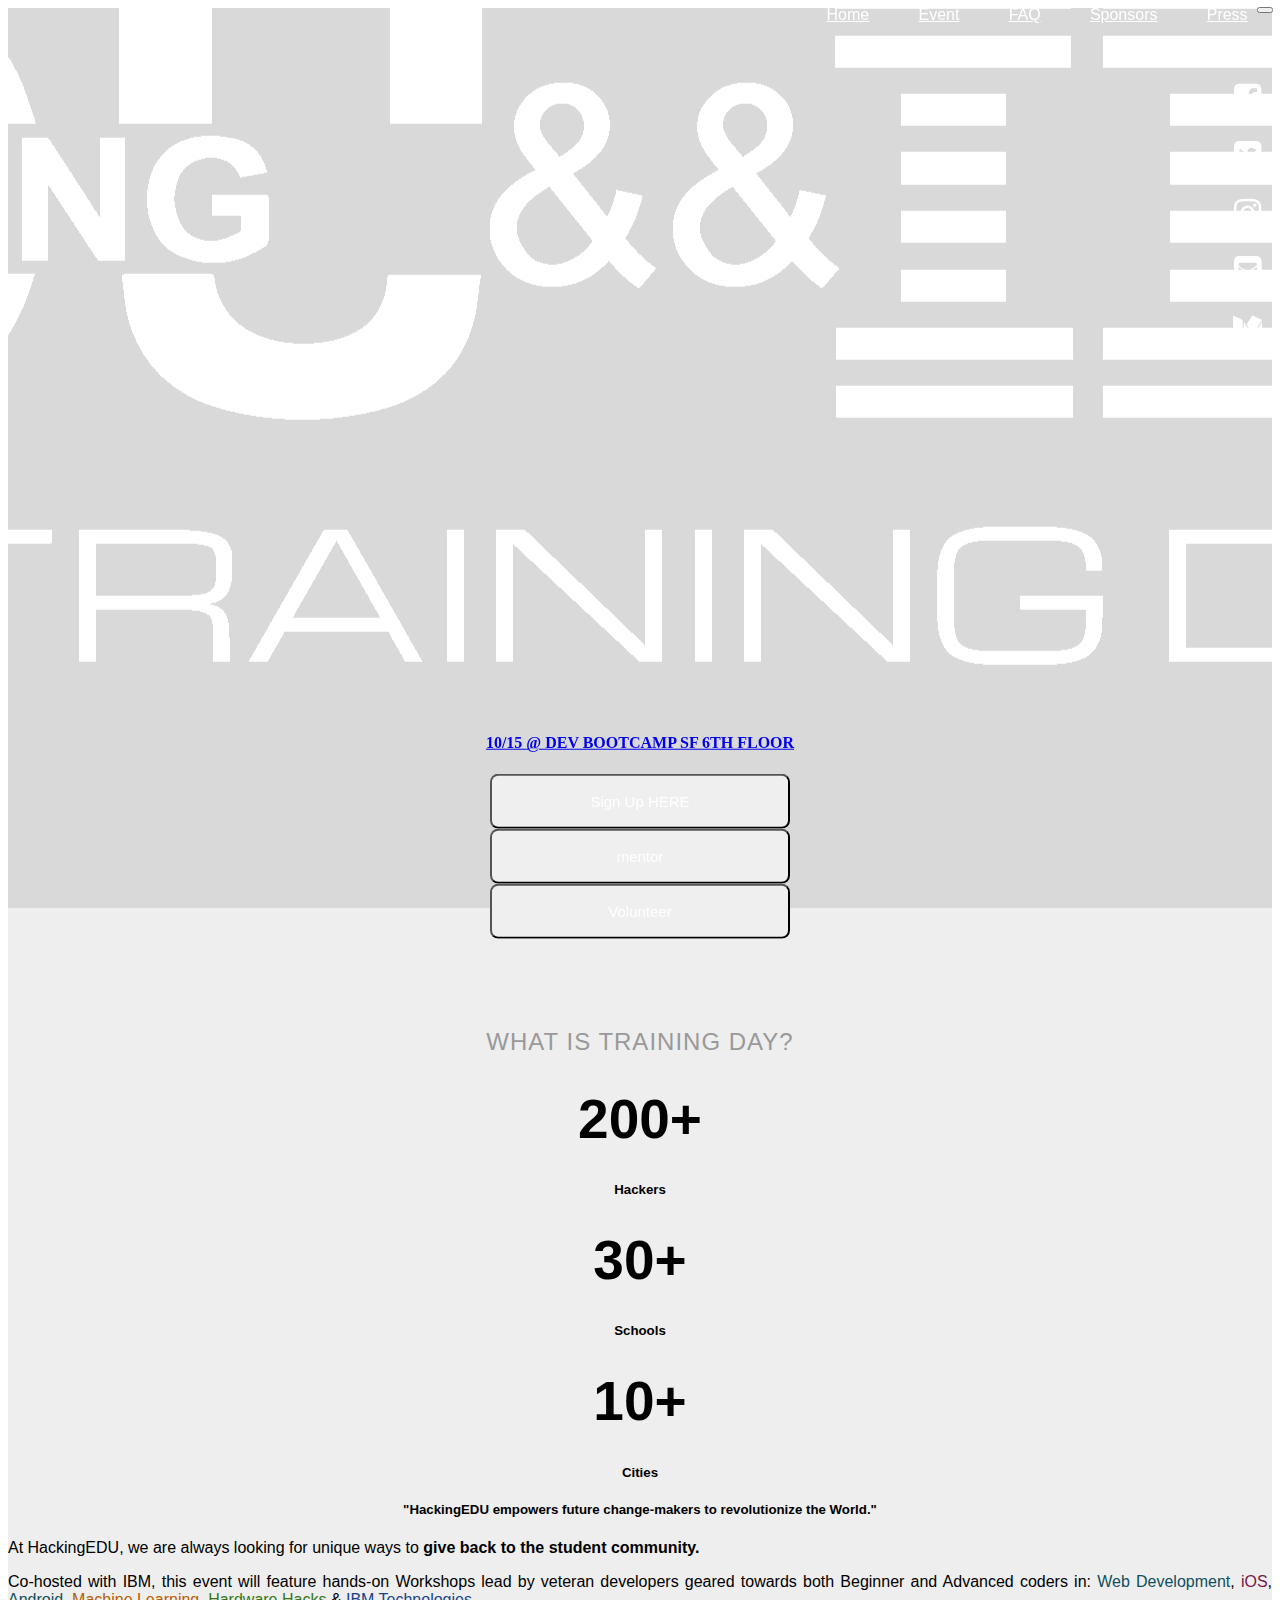
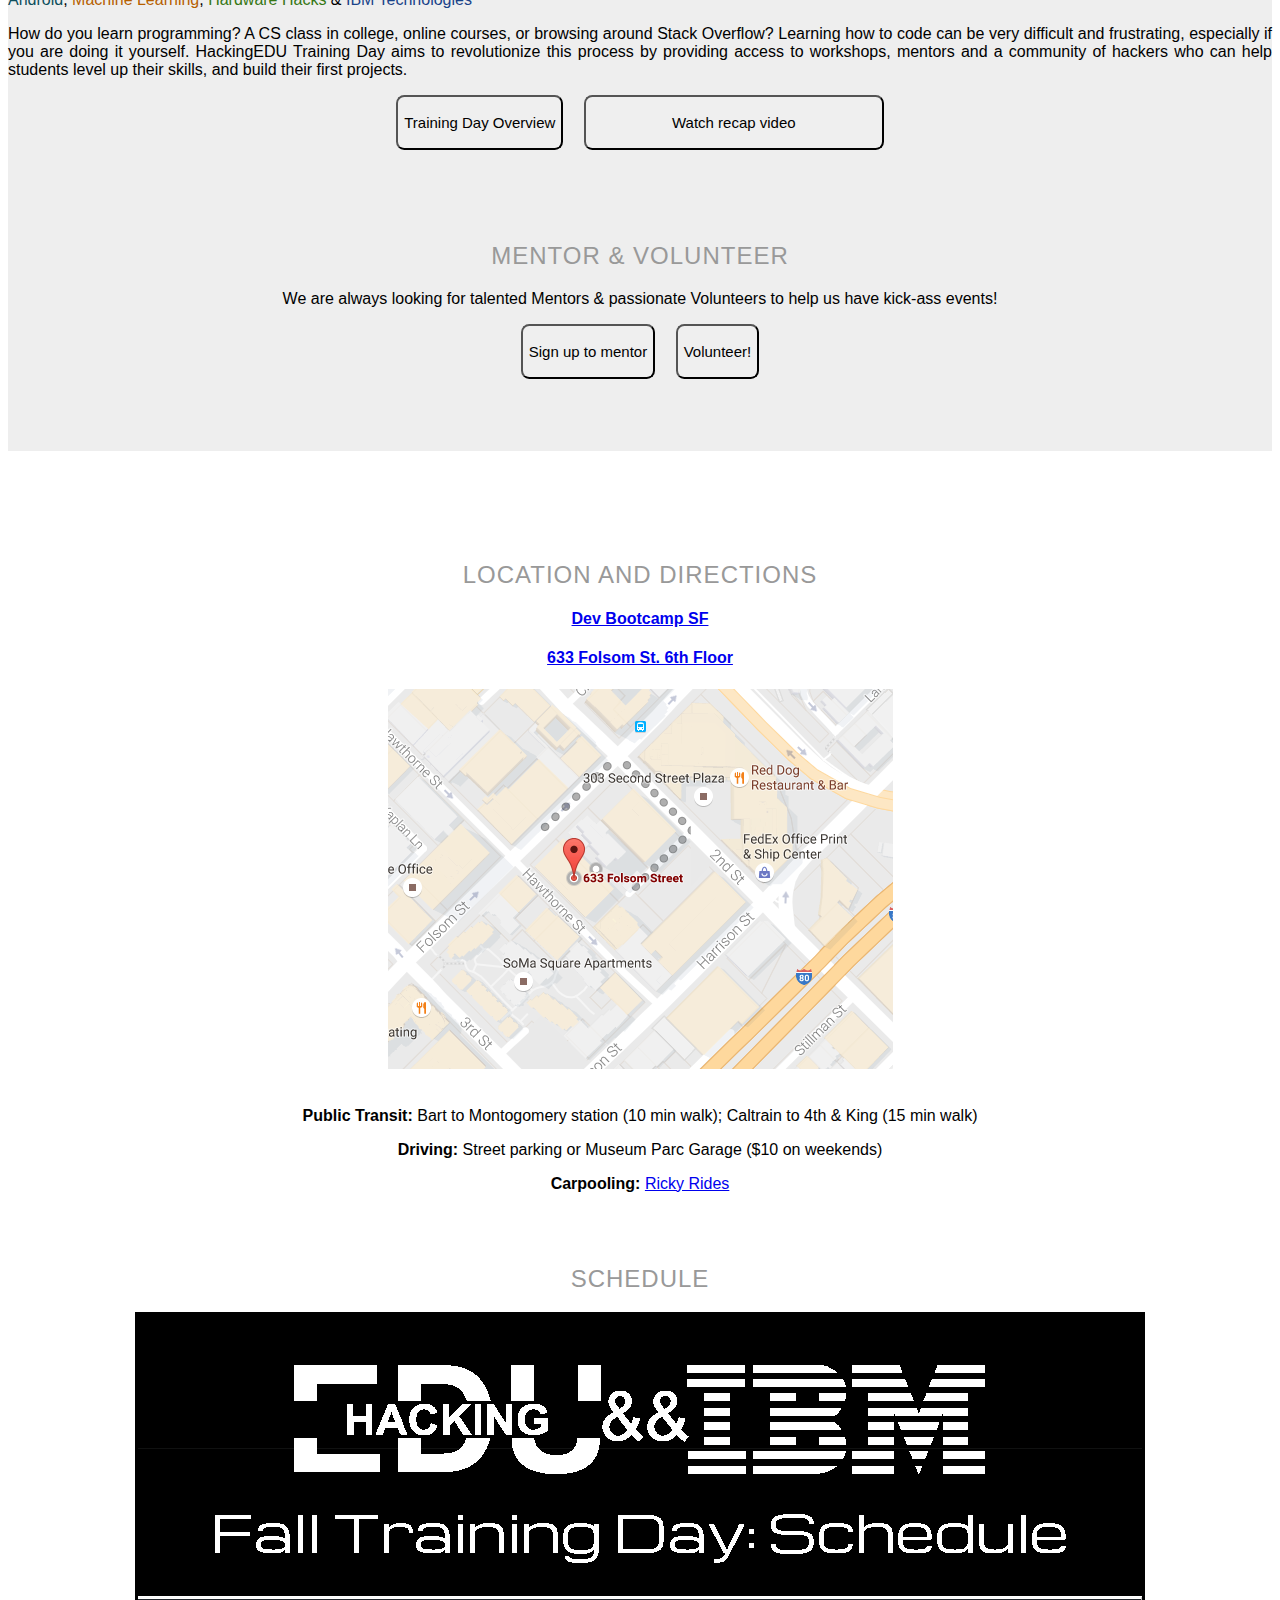
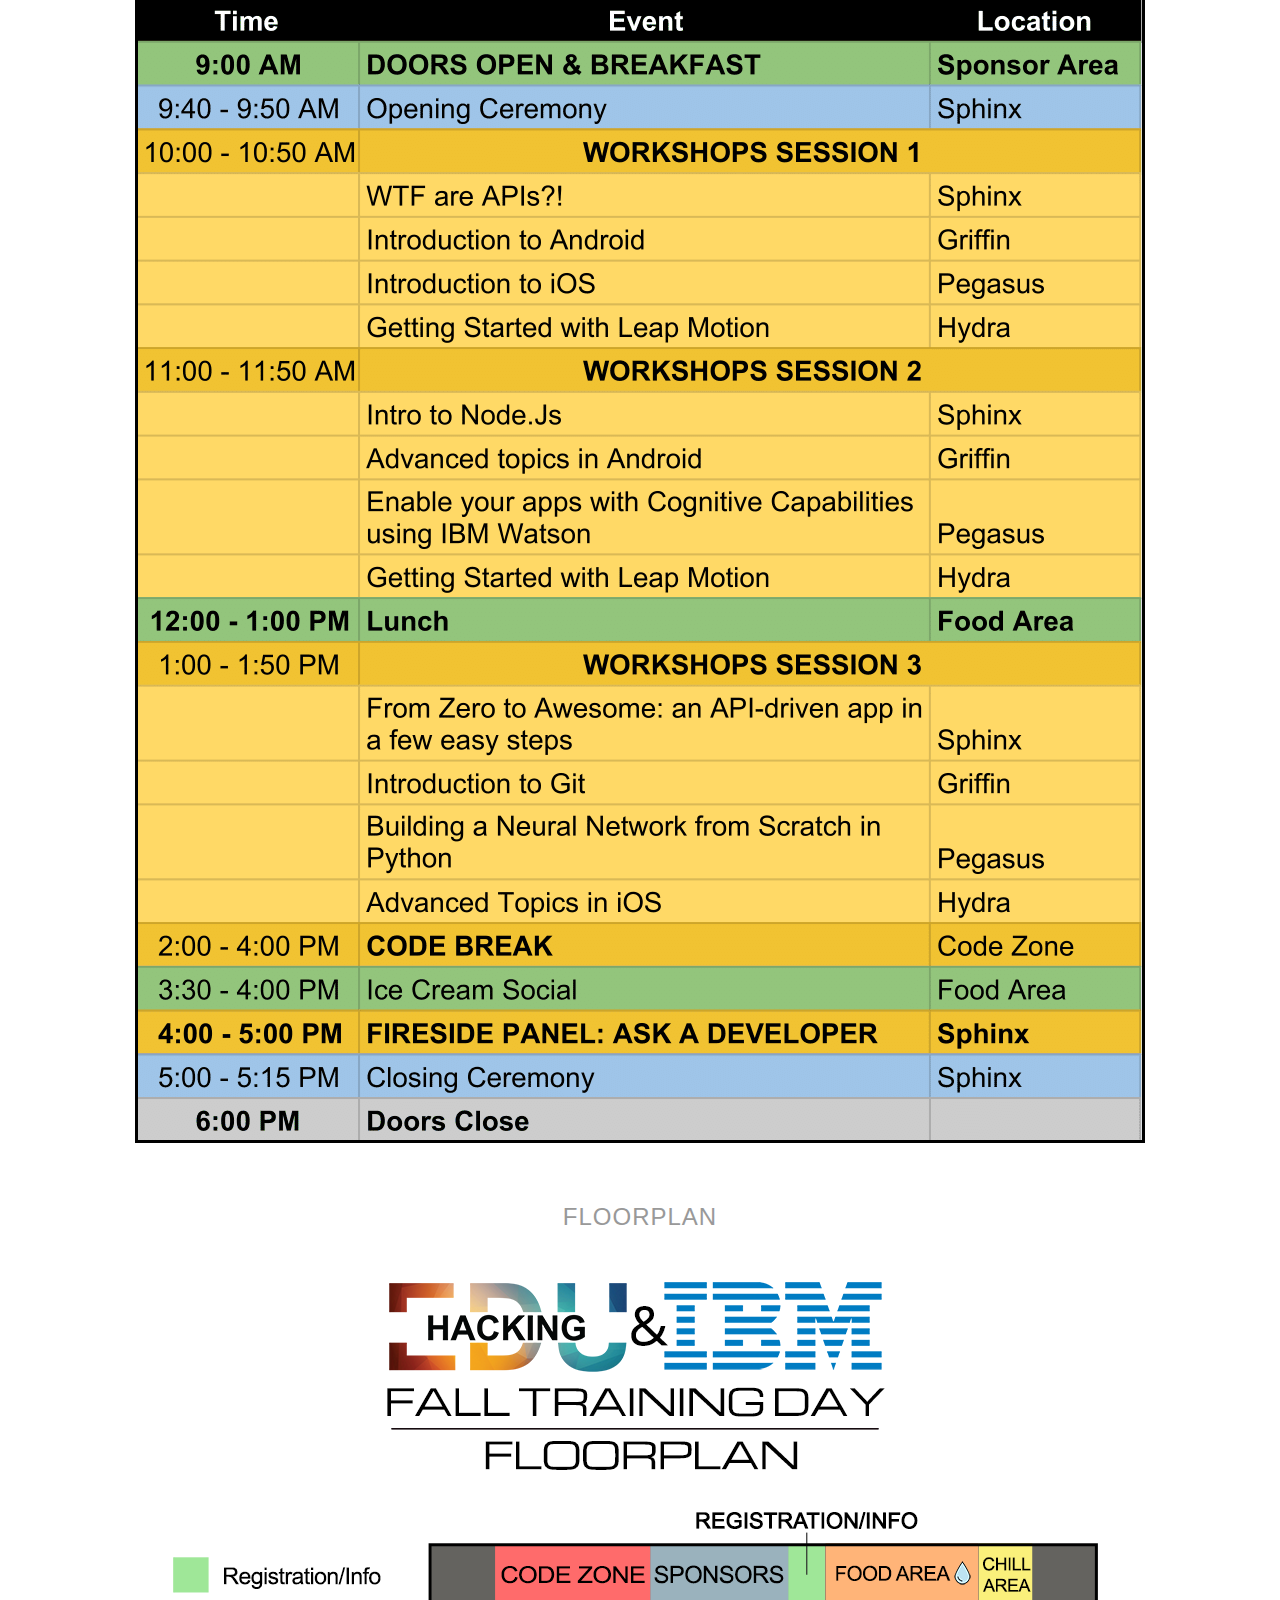
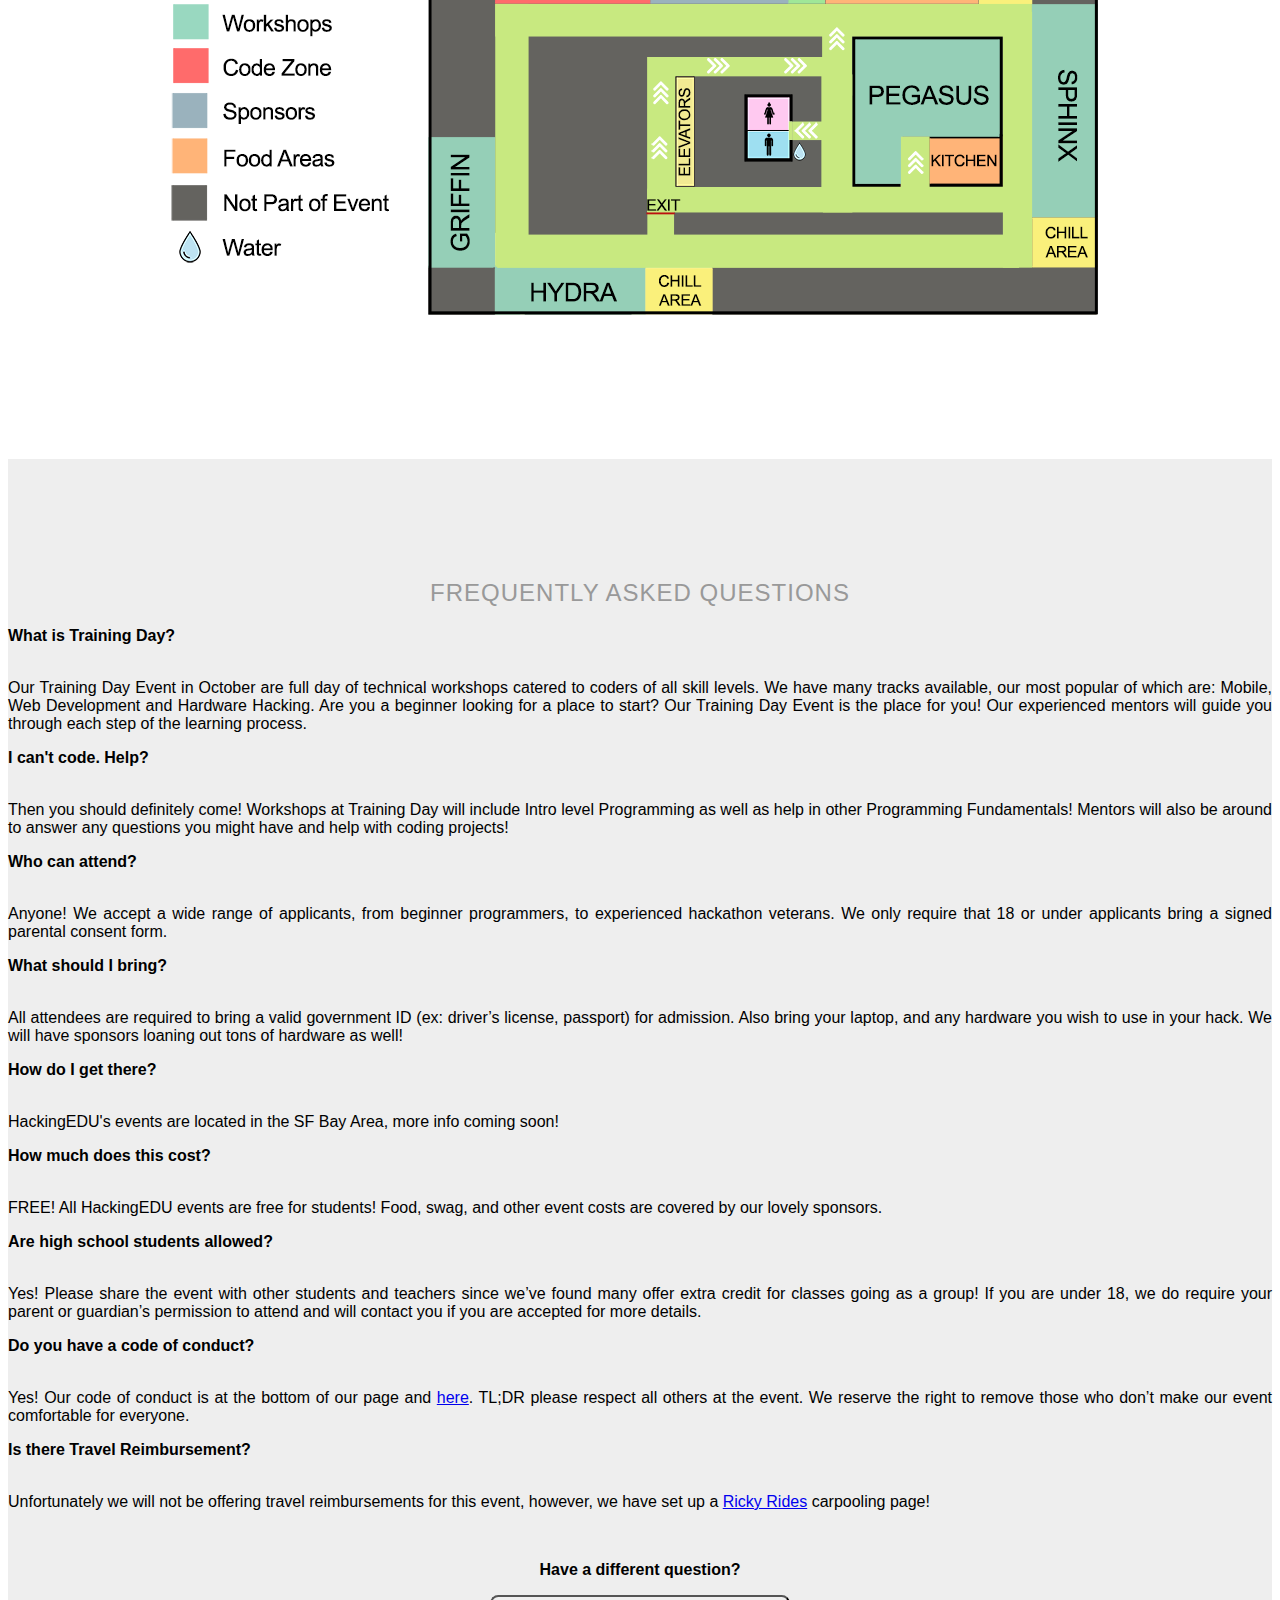
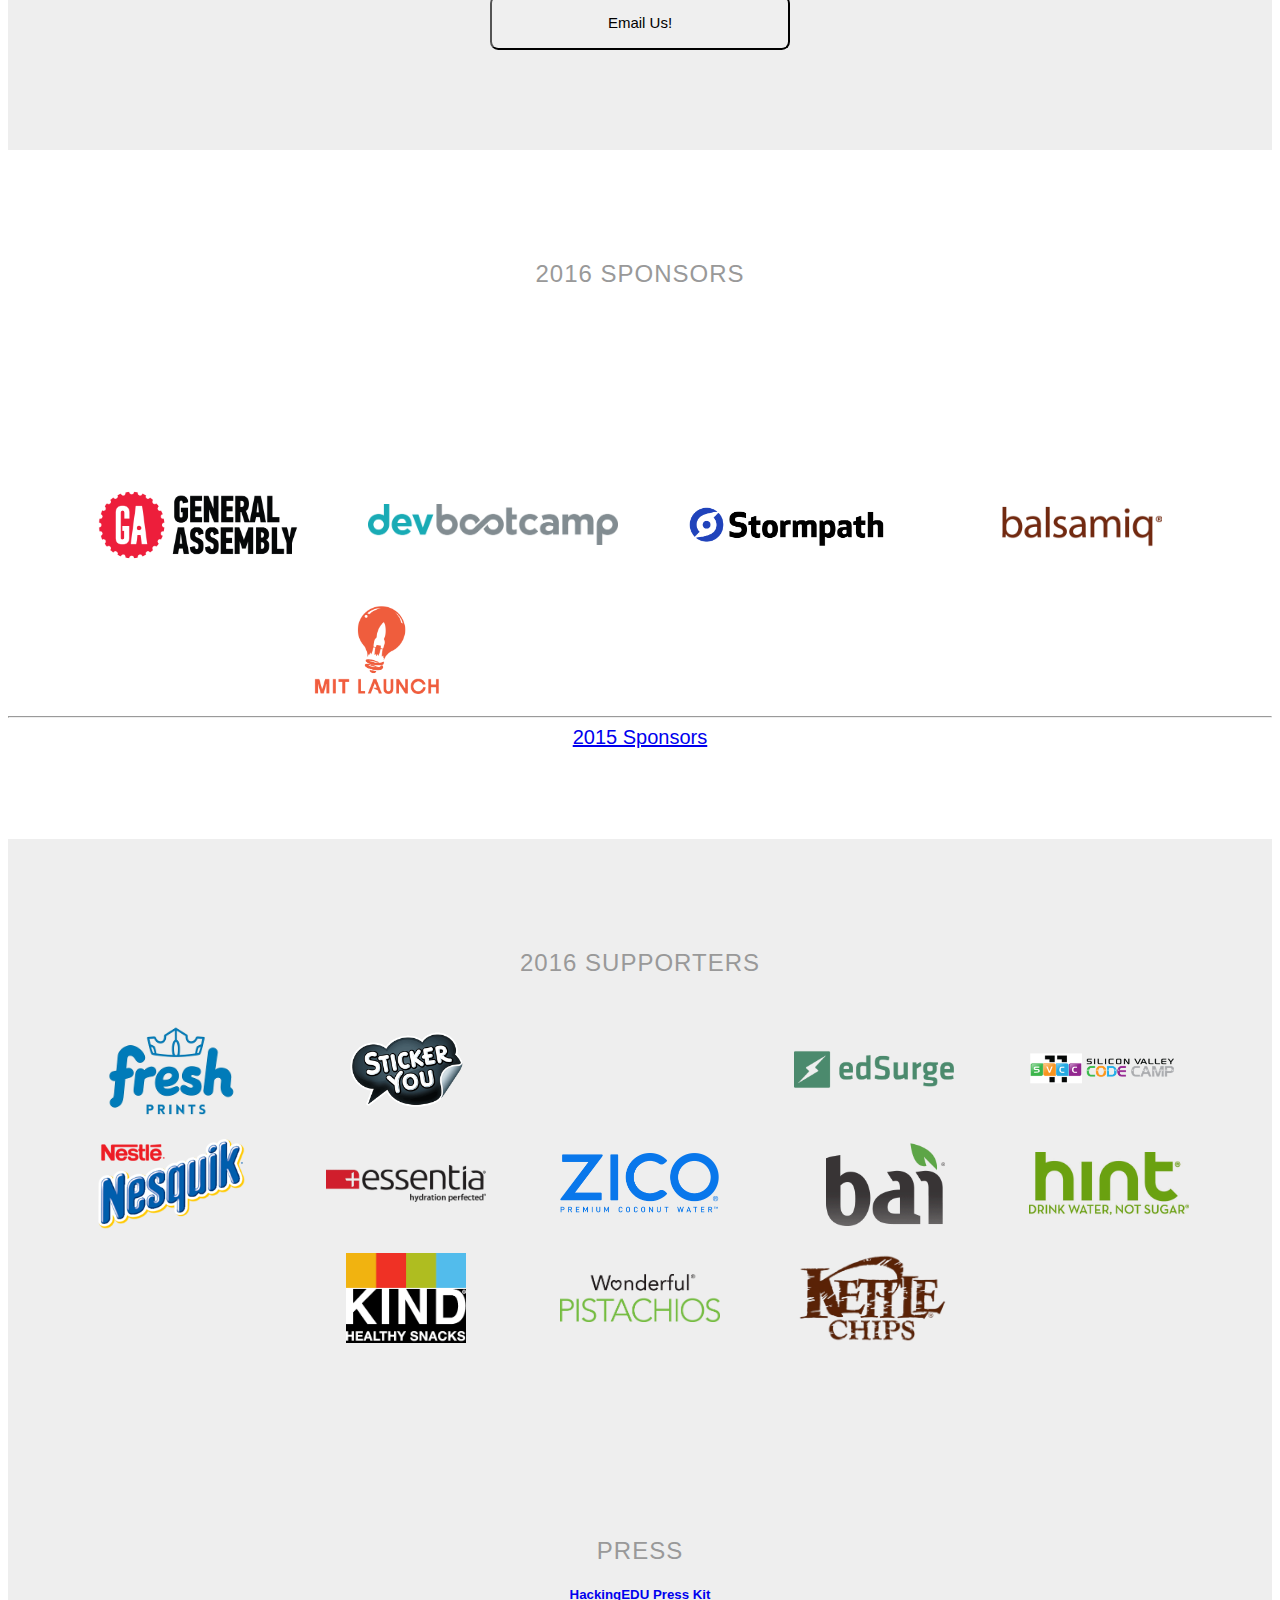
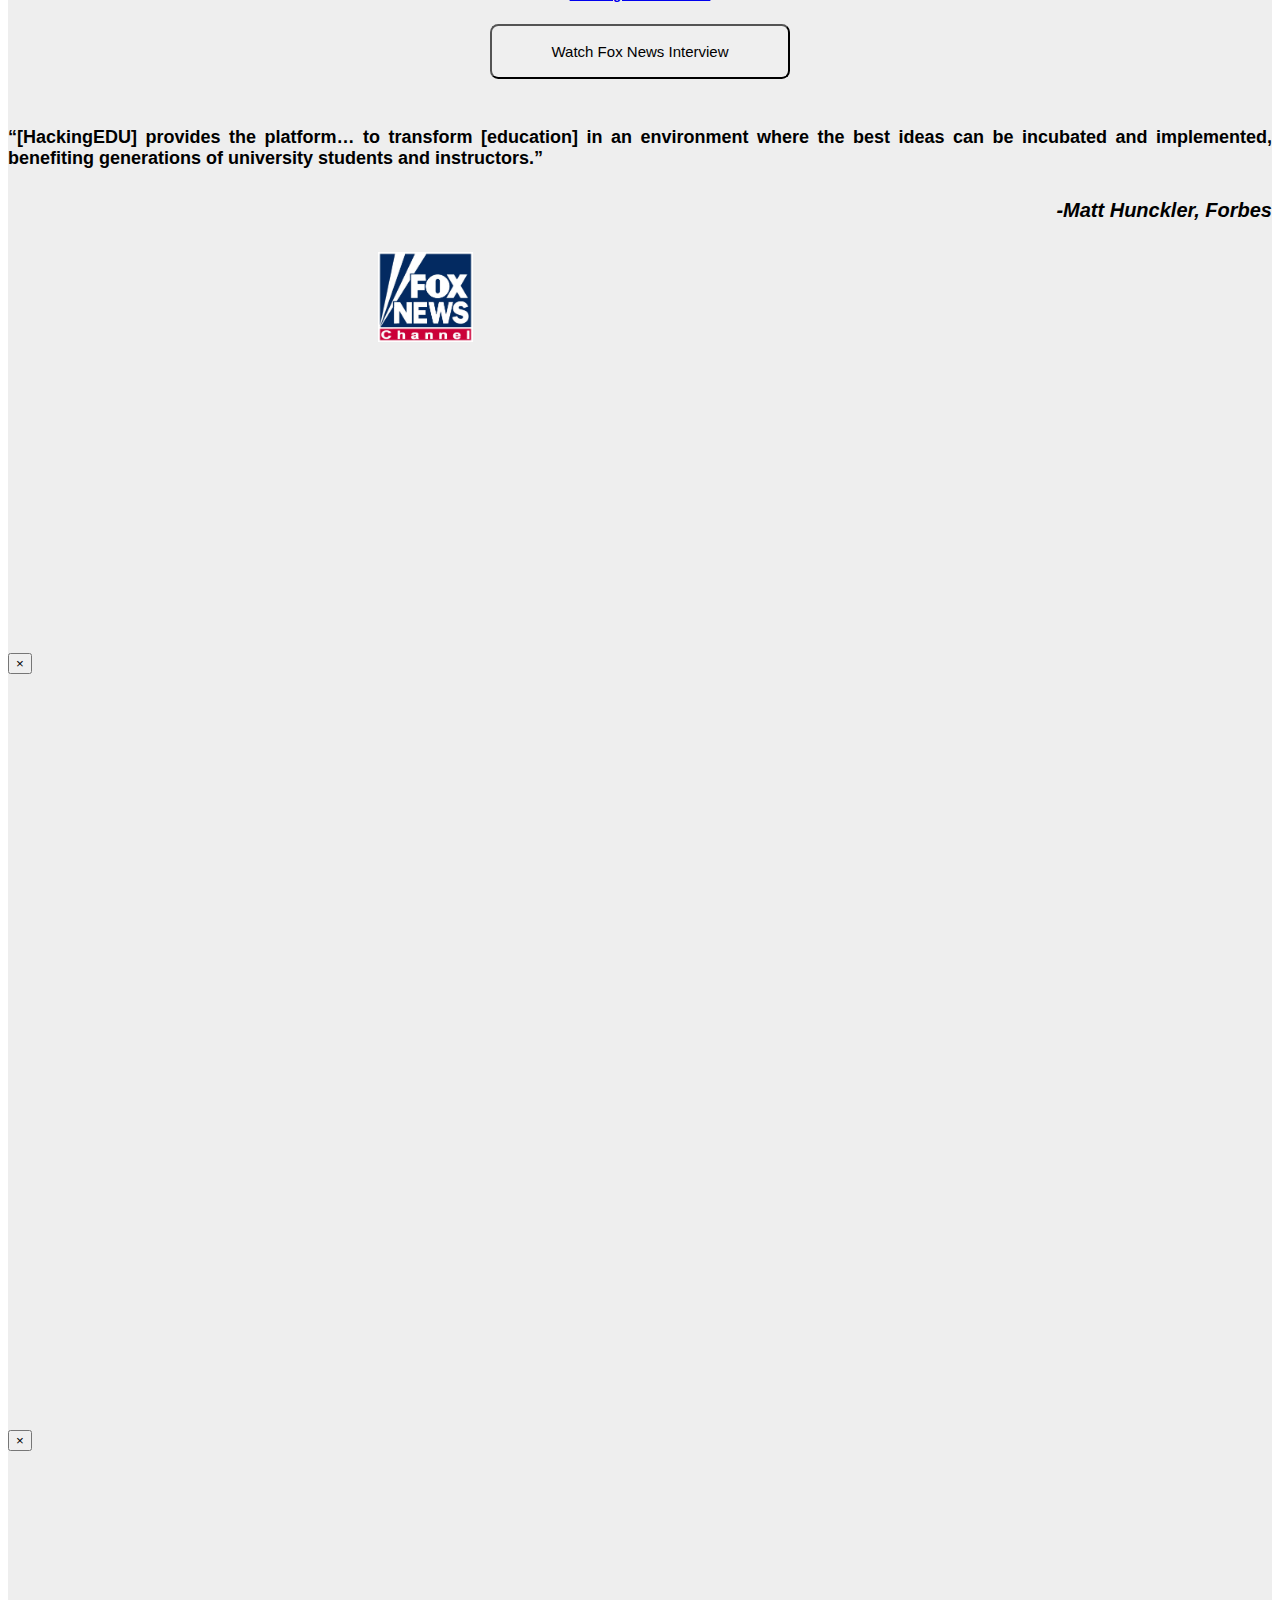
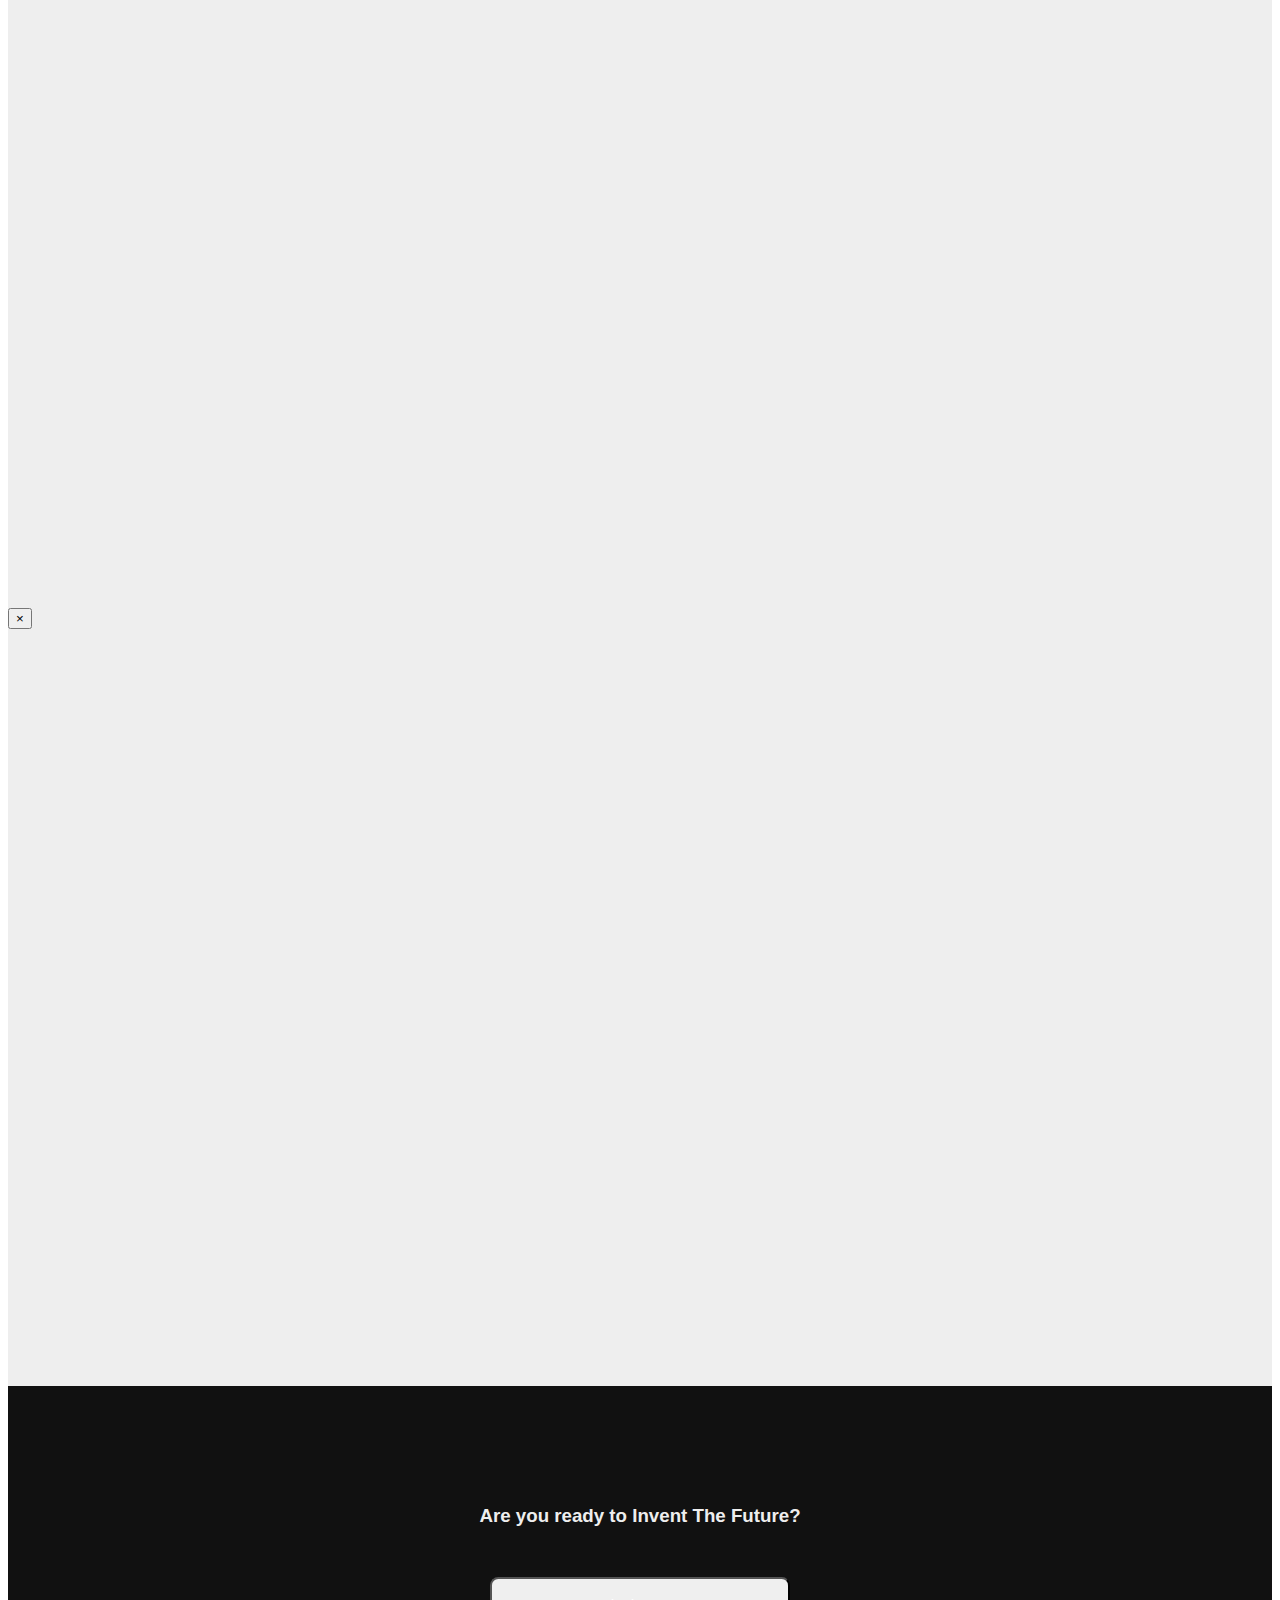
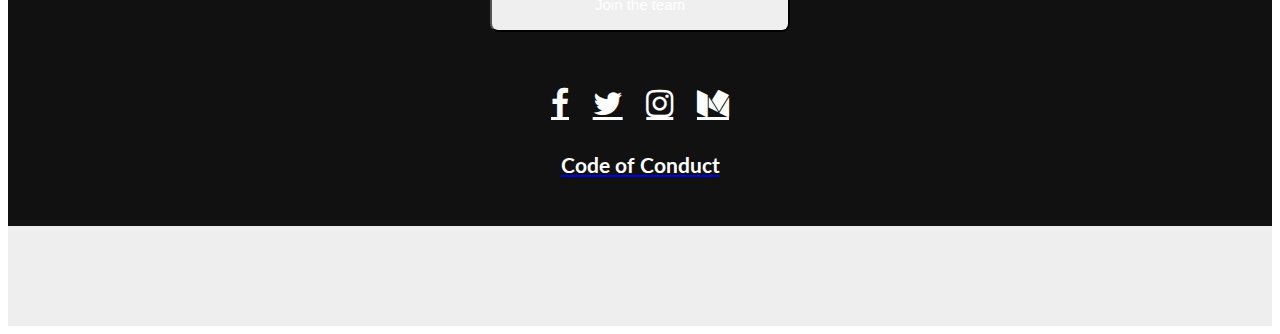
==== commit dd24d73f: "Unfix Button" ====
--- a/index.html
+++ b/index.html
@@ -327,7 +327,7 @@
           <h2 class="text-center thin-header">Press</h2>
 
           <h5 class="text-center"><a href="https://drive.google.com/file/d/0BzI2Lz_qv89jeHZnVHQ3ZjlrUlE/view" data-mode="2" target="_blank">HackingEDU Press Kit</a></h5>
-          <button class="butt grey" data-toggle="modal" data-target="#fox_modal">Fox News Coverage</button>
+          <button class="butt grey" data-toggle="modal" data-target="#fox_modal">Watch Fox News Interview</button>
           <br><br>
 
           <h5 id="forbes-quote" class="justified">“[HackingEDU] provides the platform… to transform [education] in an environment where the best ideas can be incubated and implemented, benefiting generations of university students and instructors.”</h5>
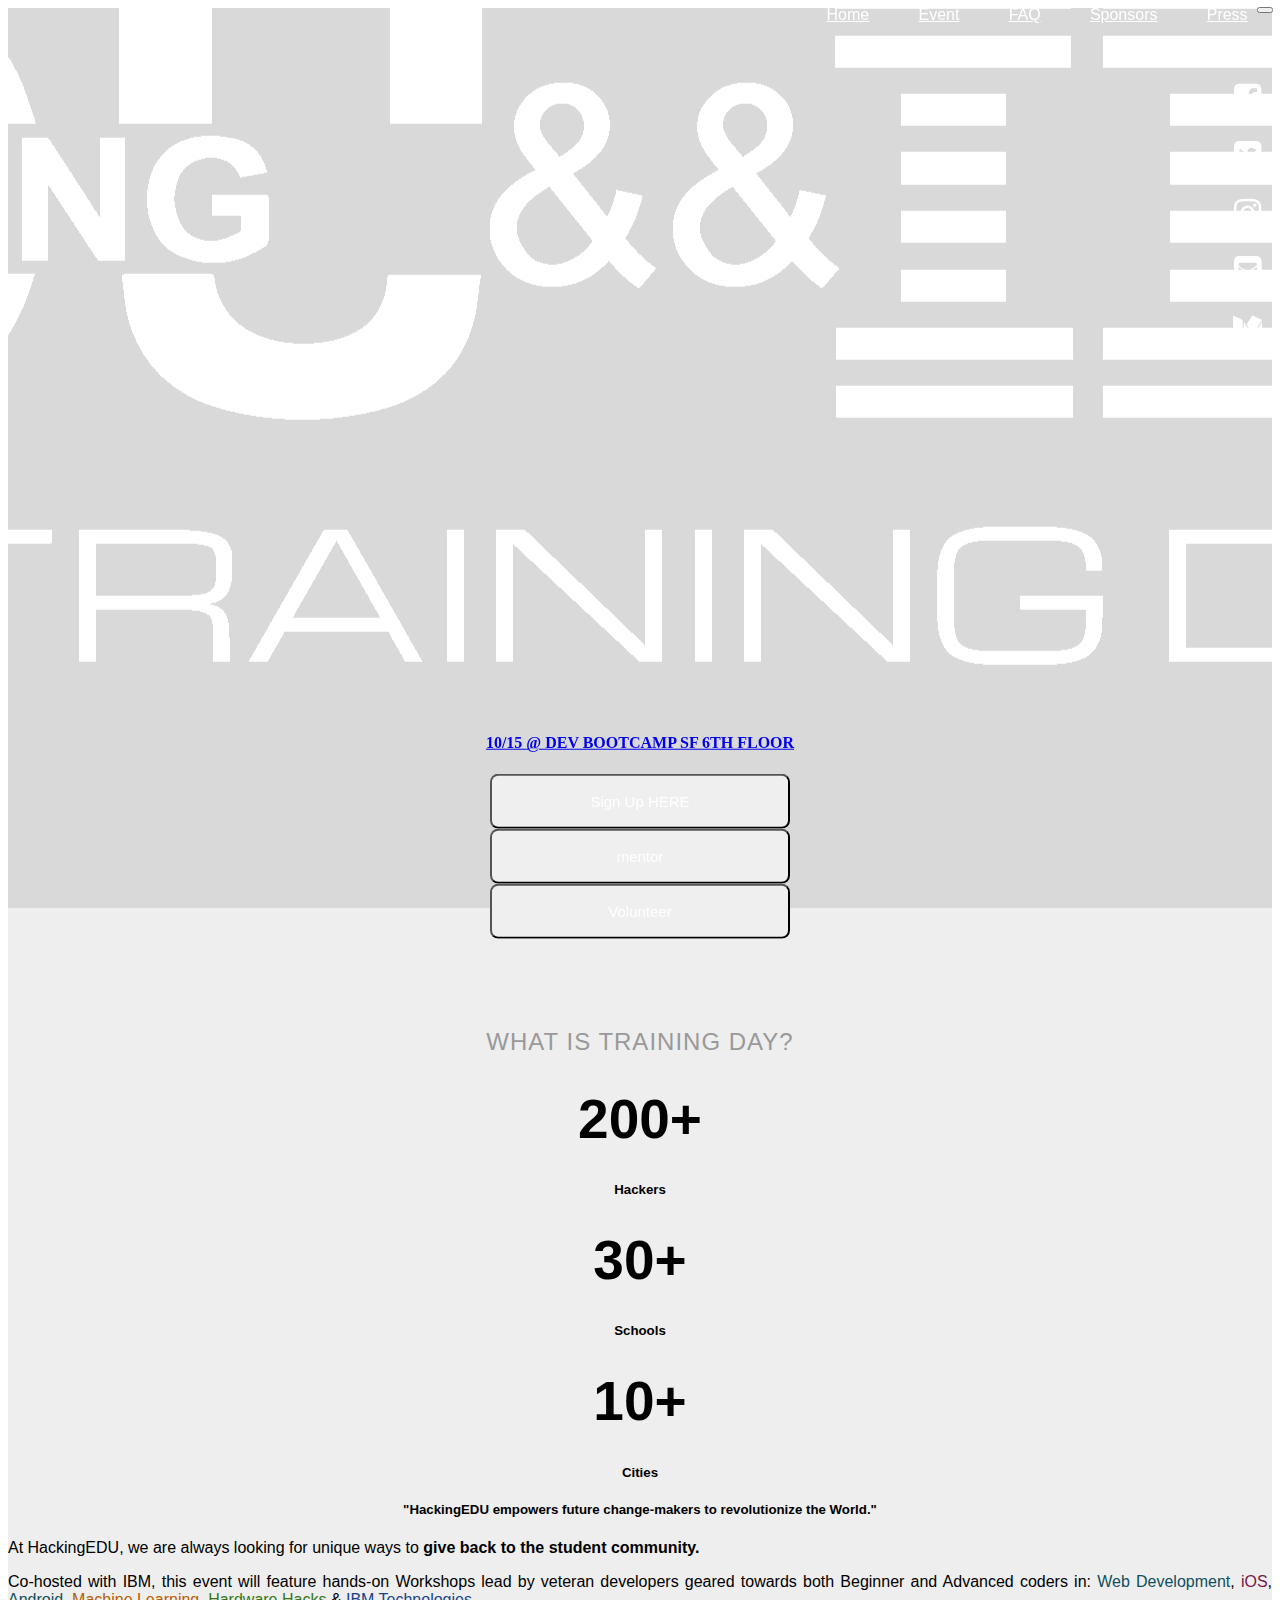
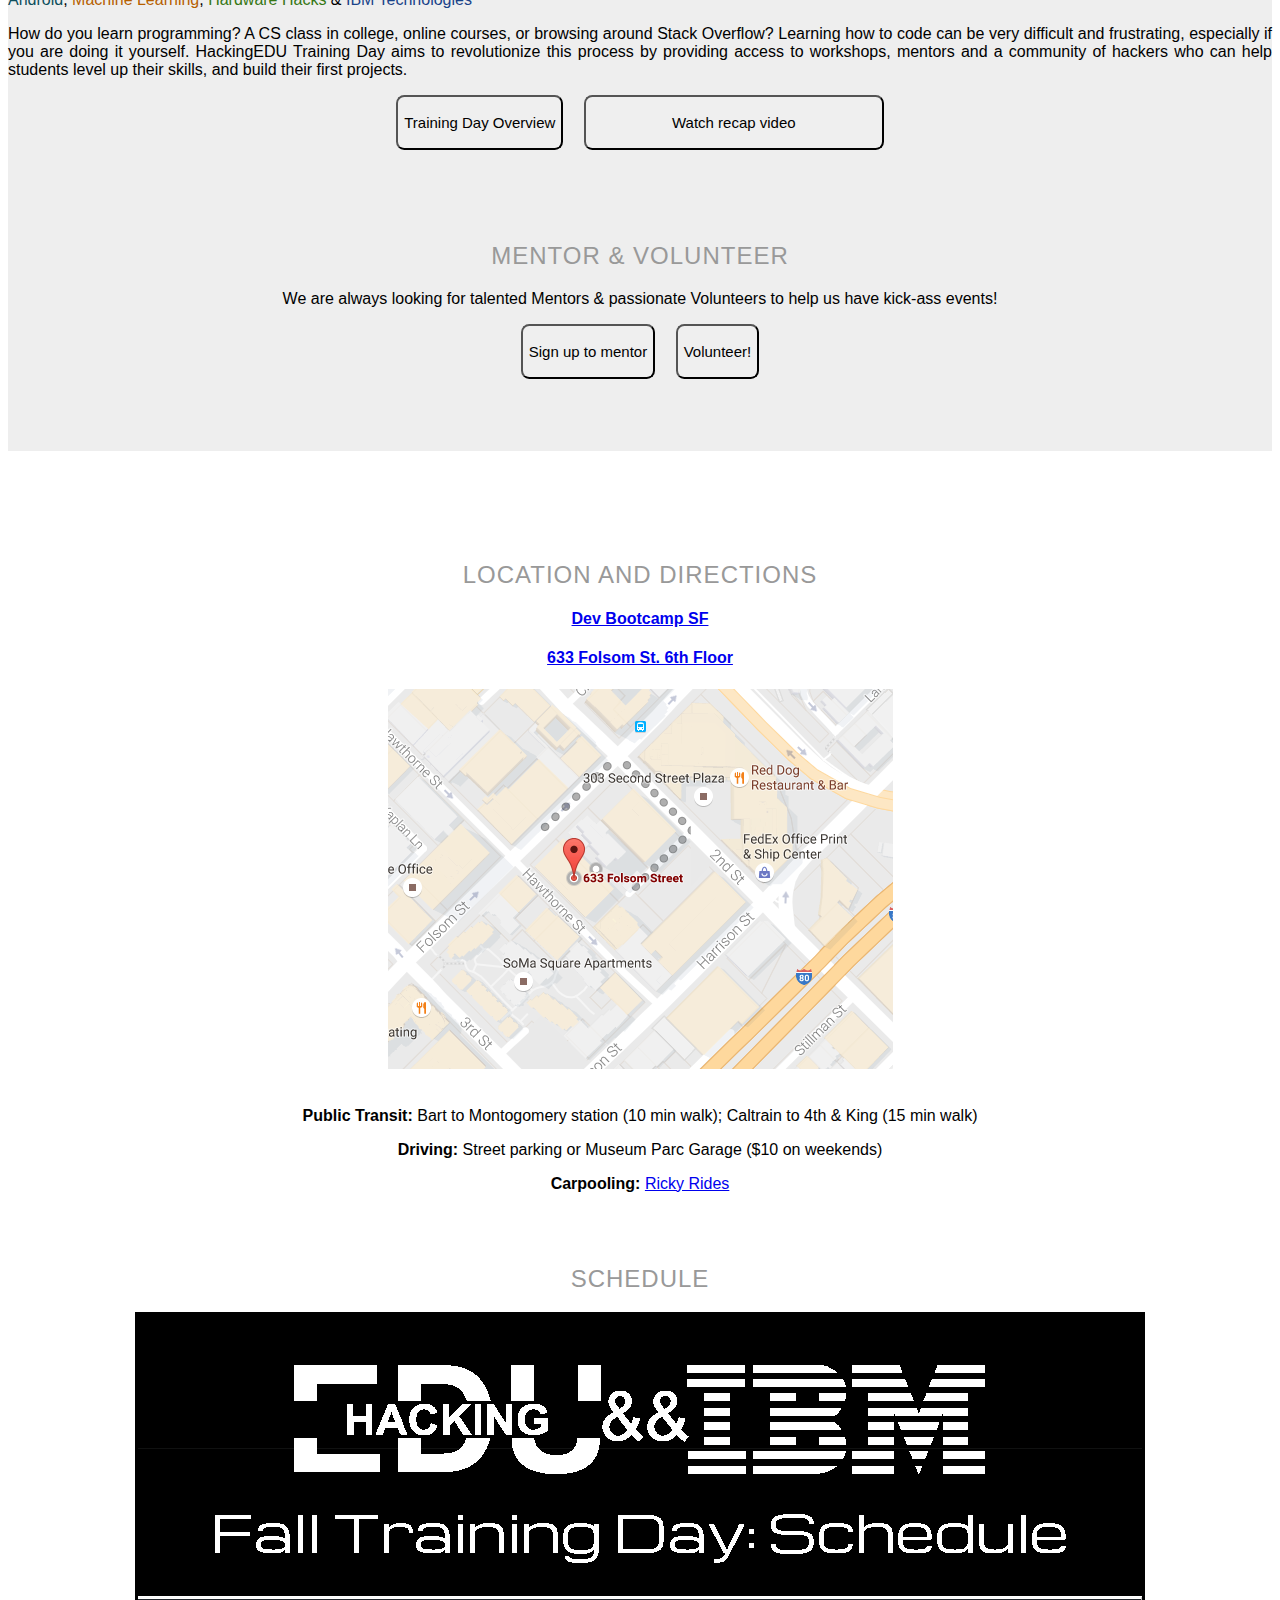
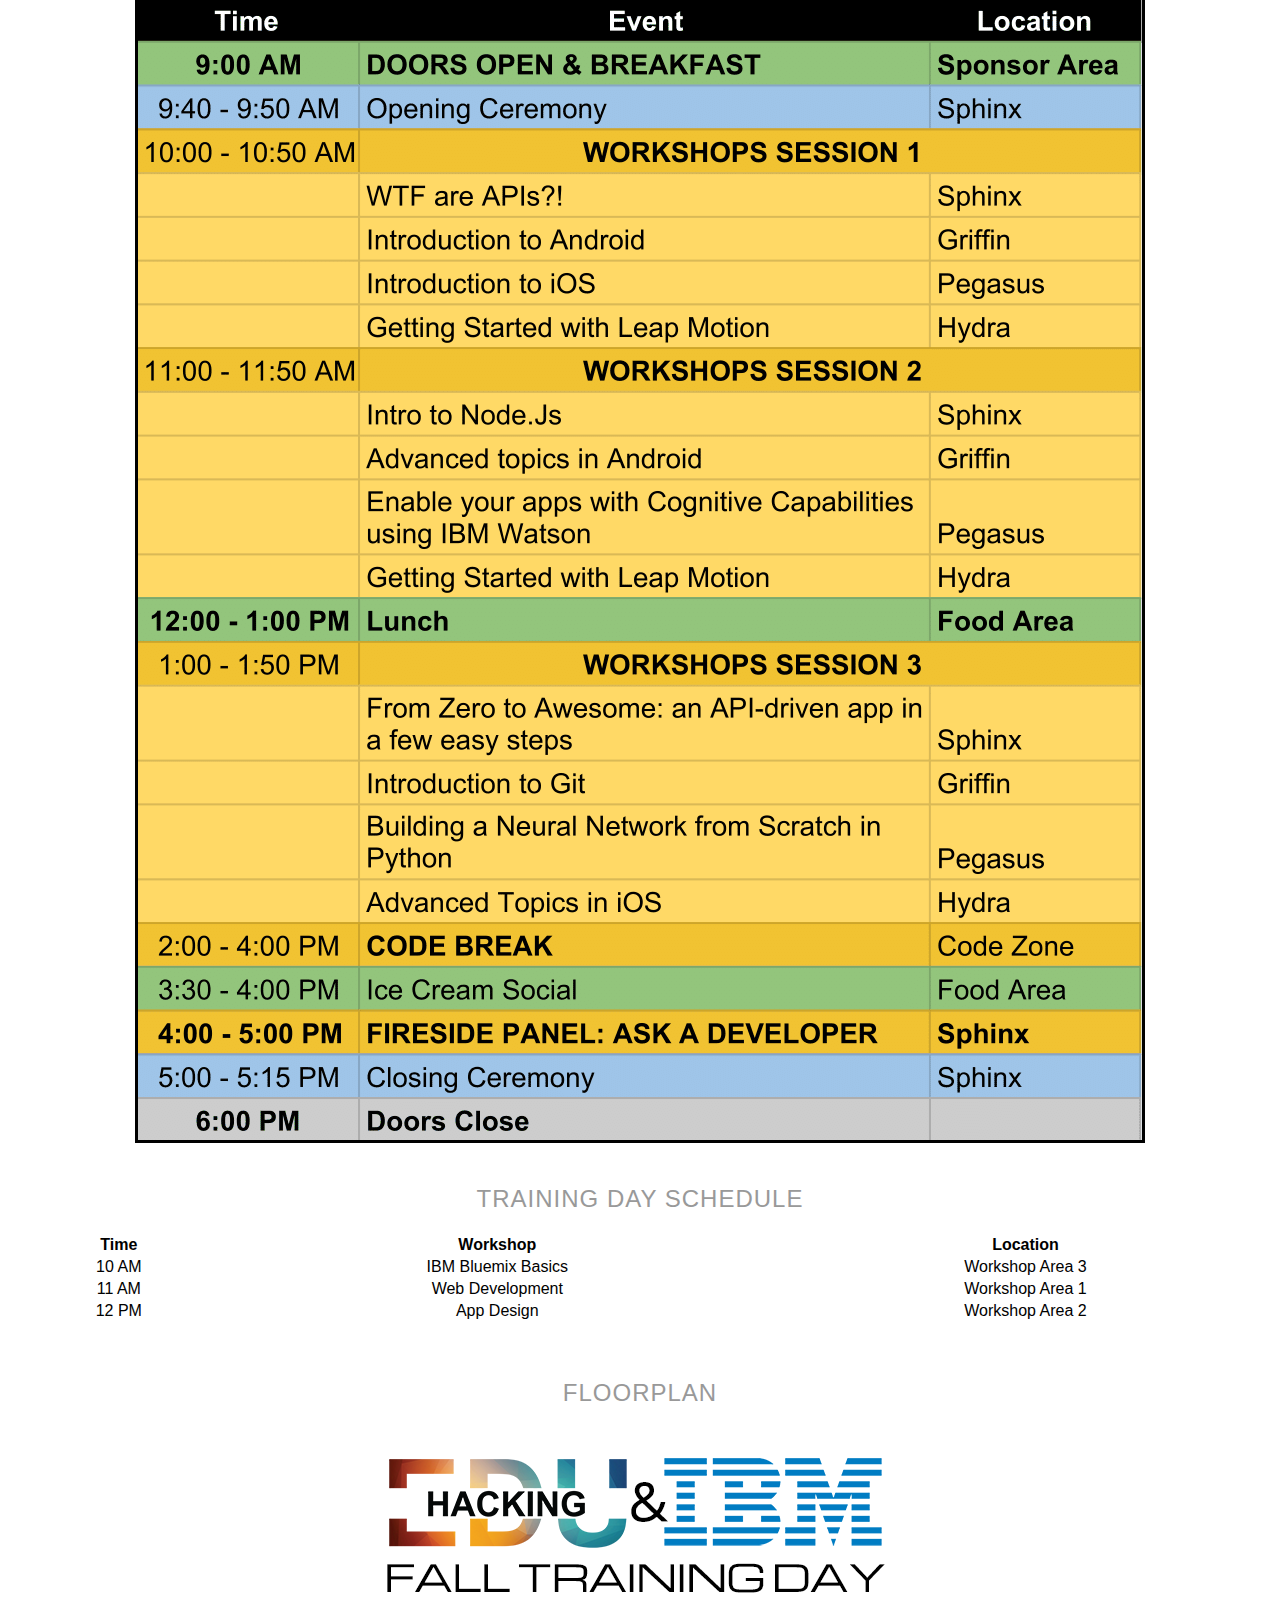
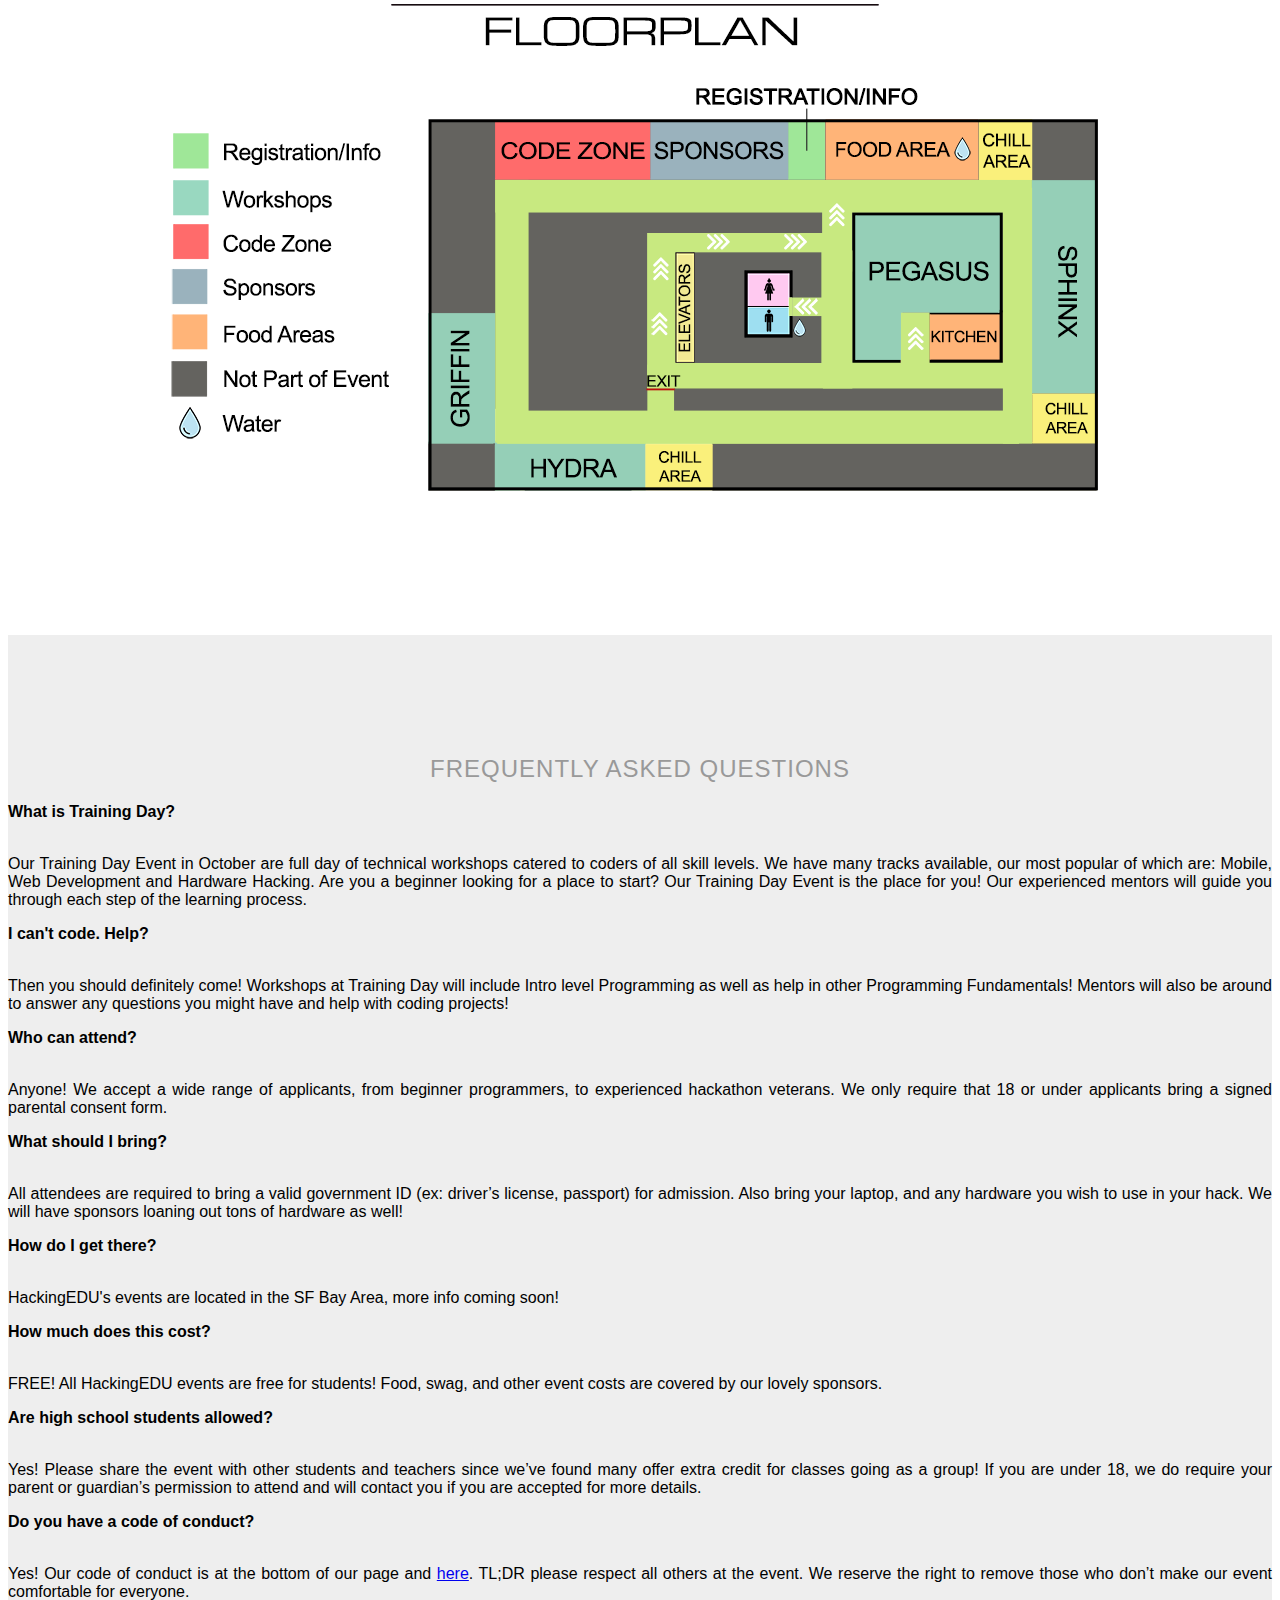
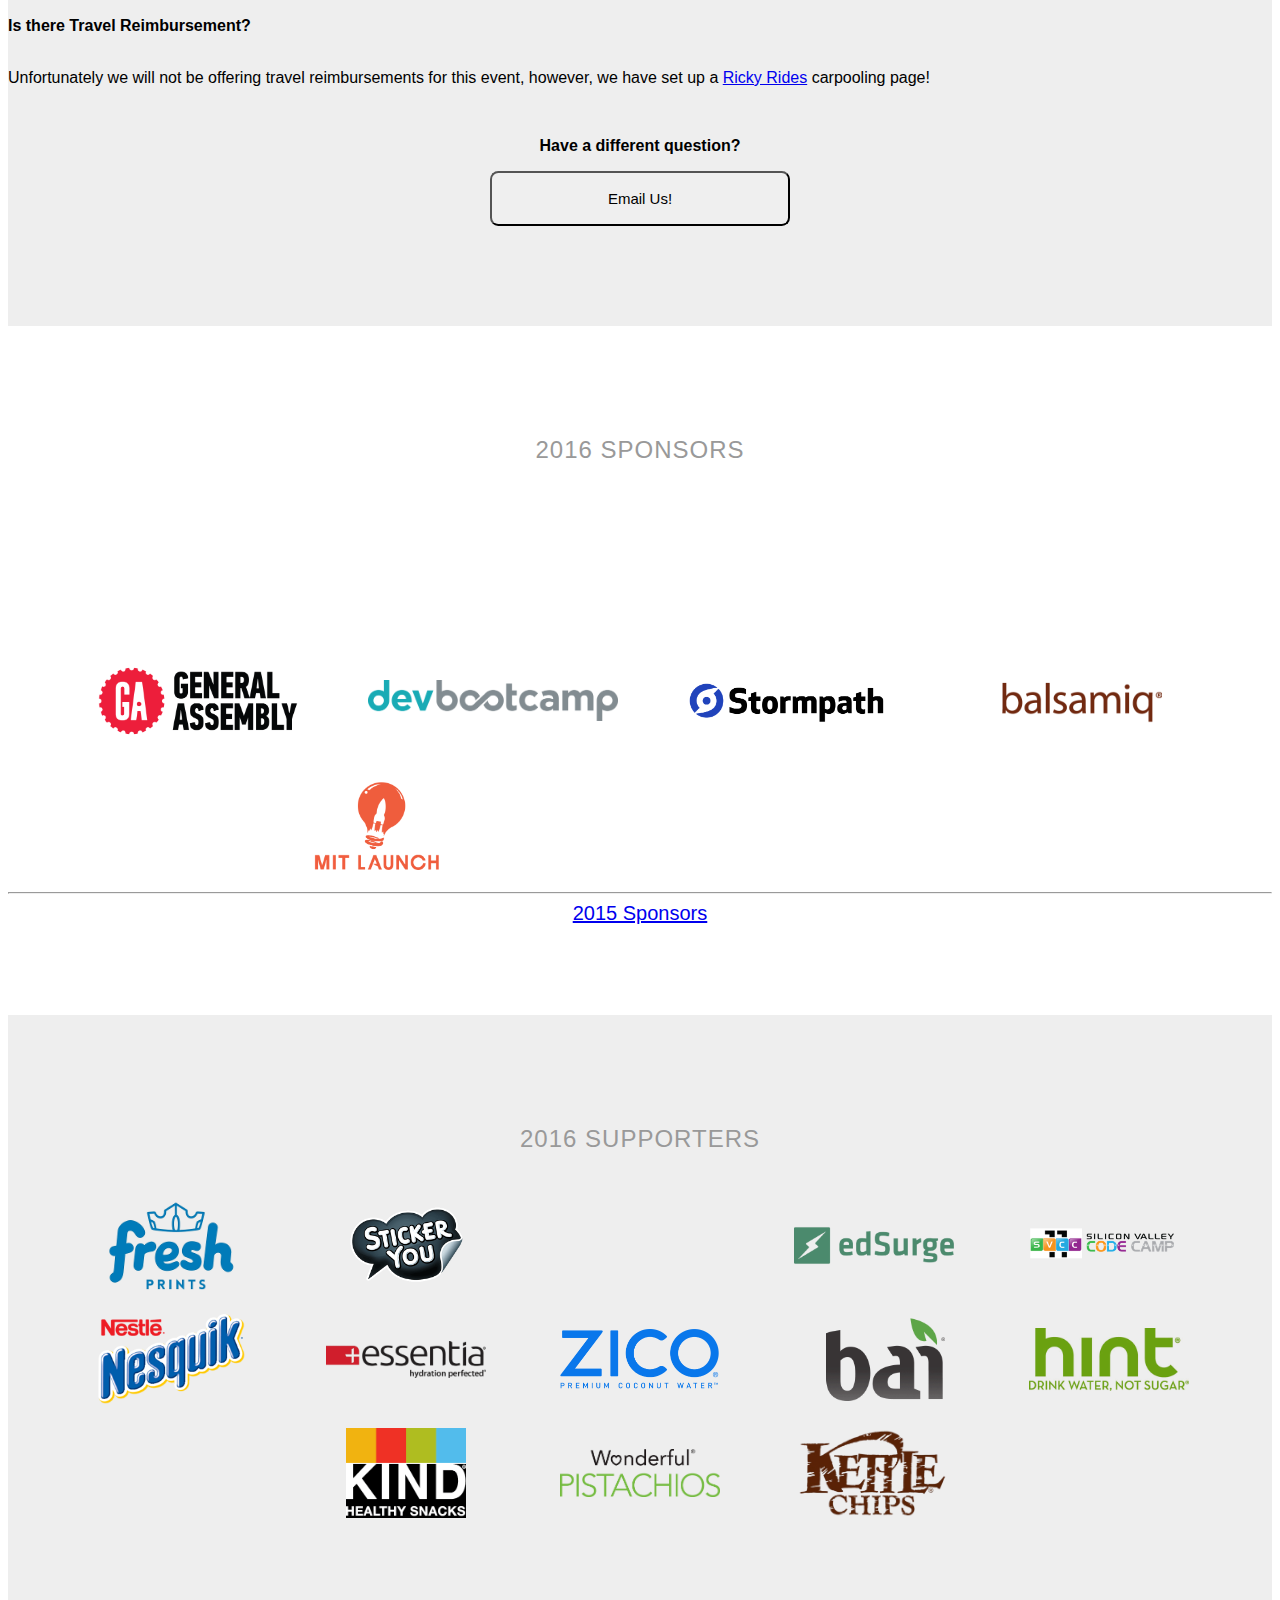
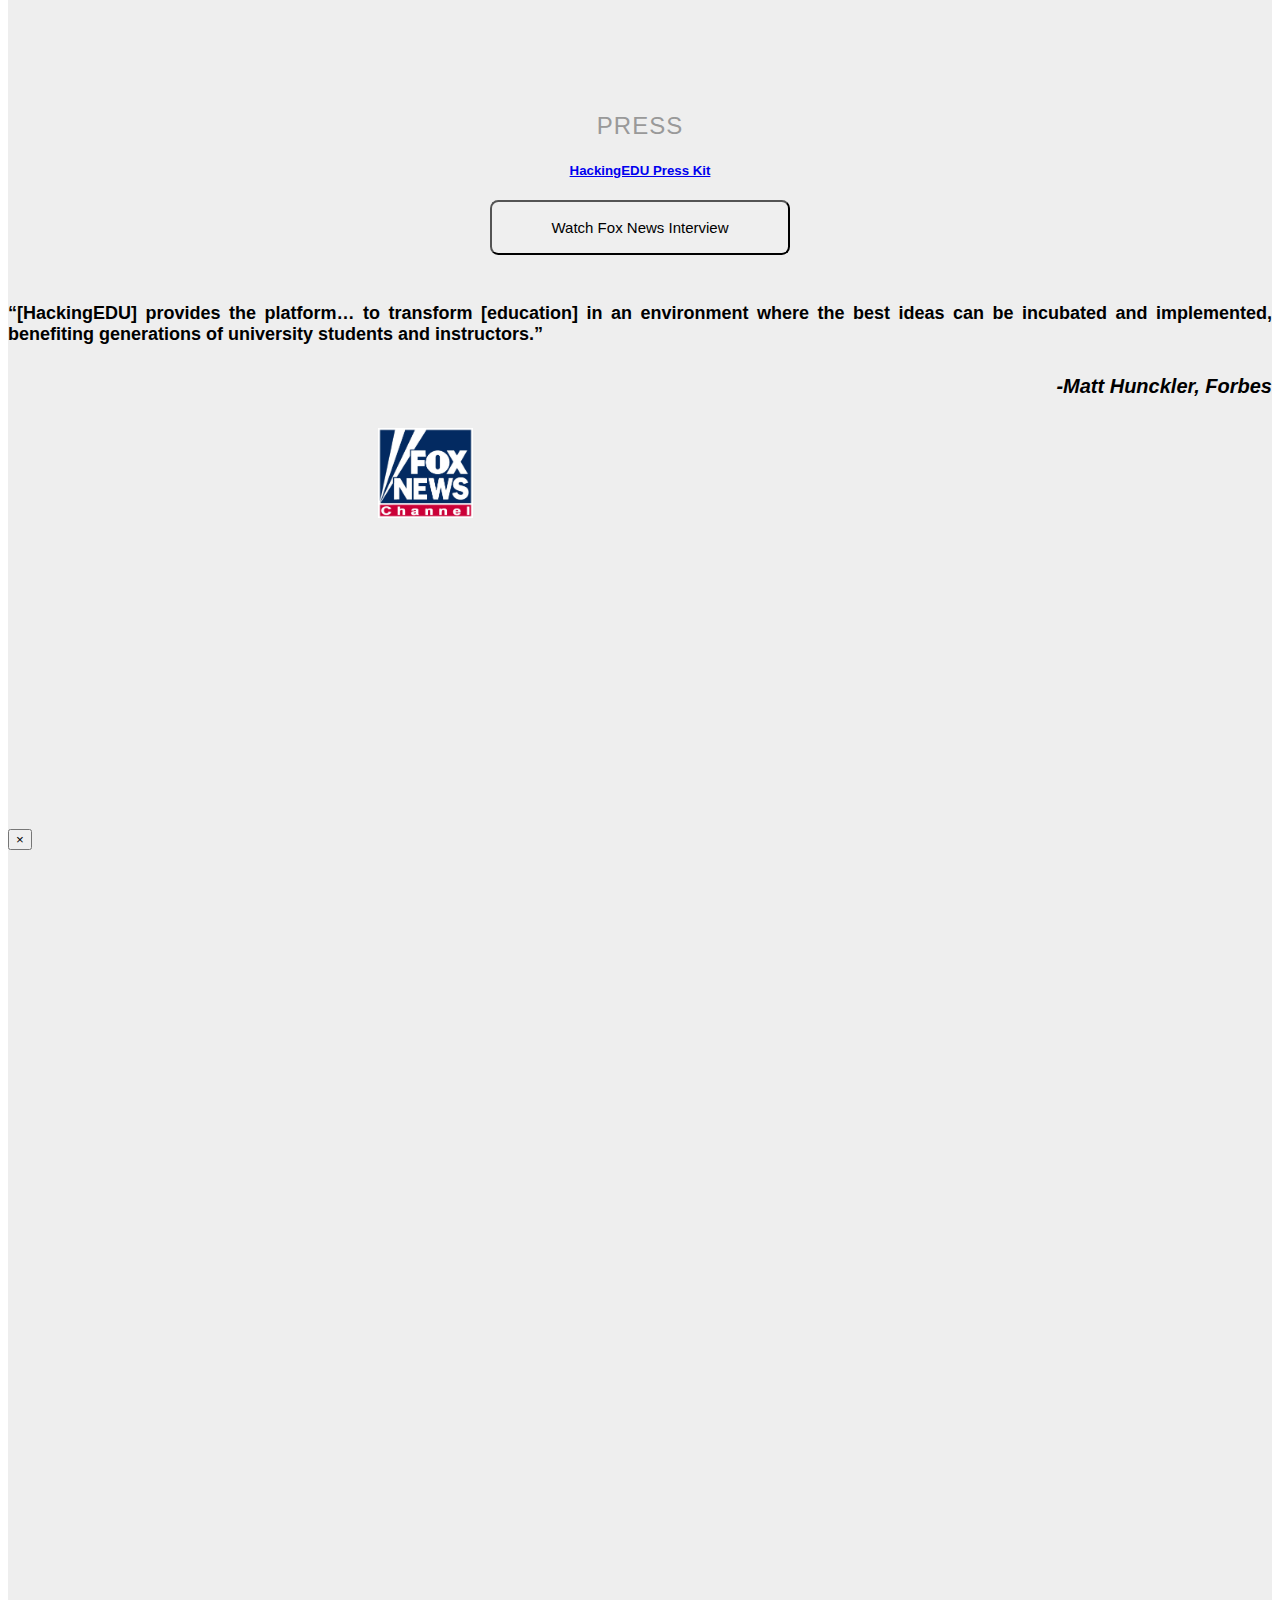
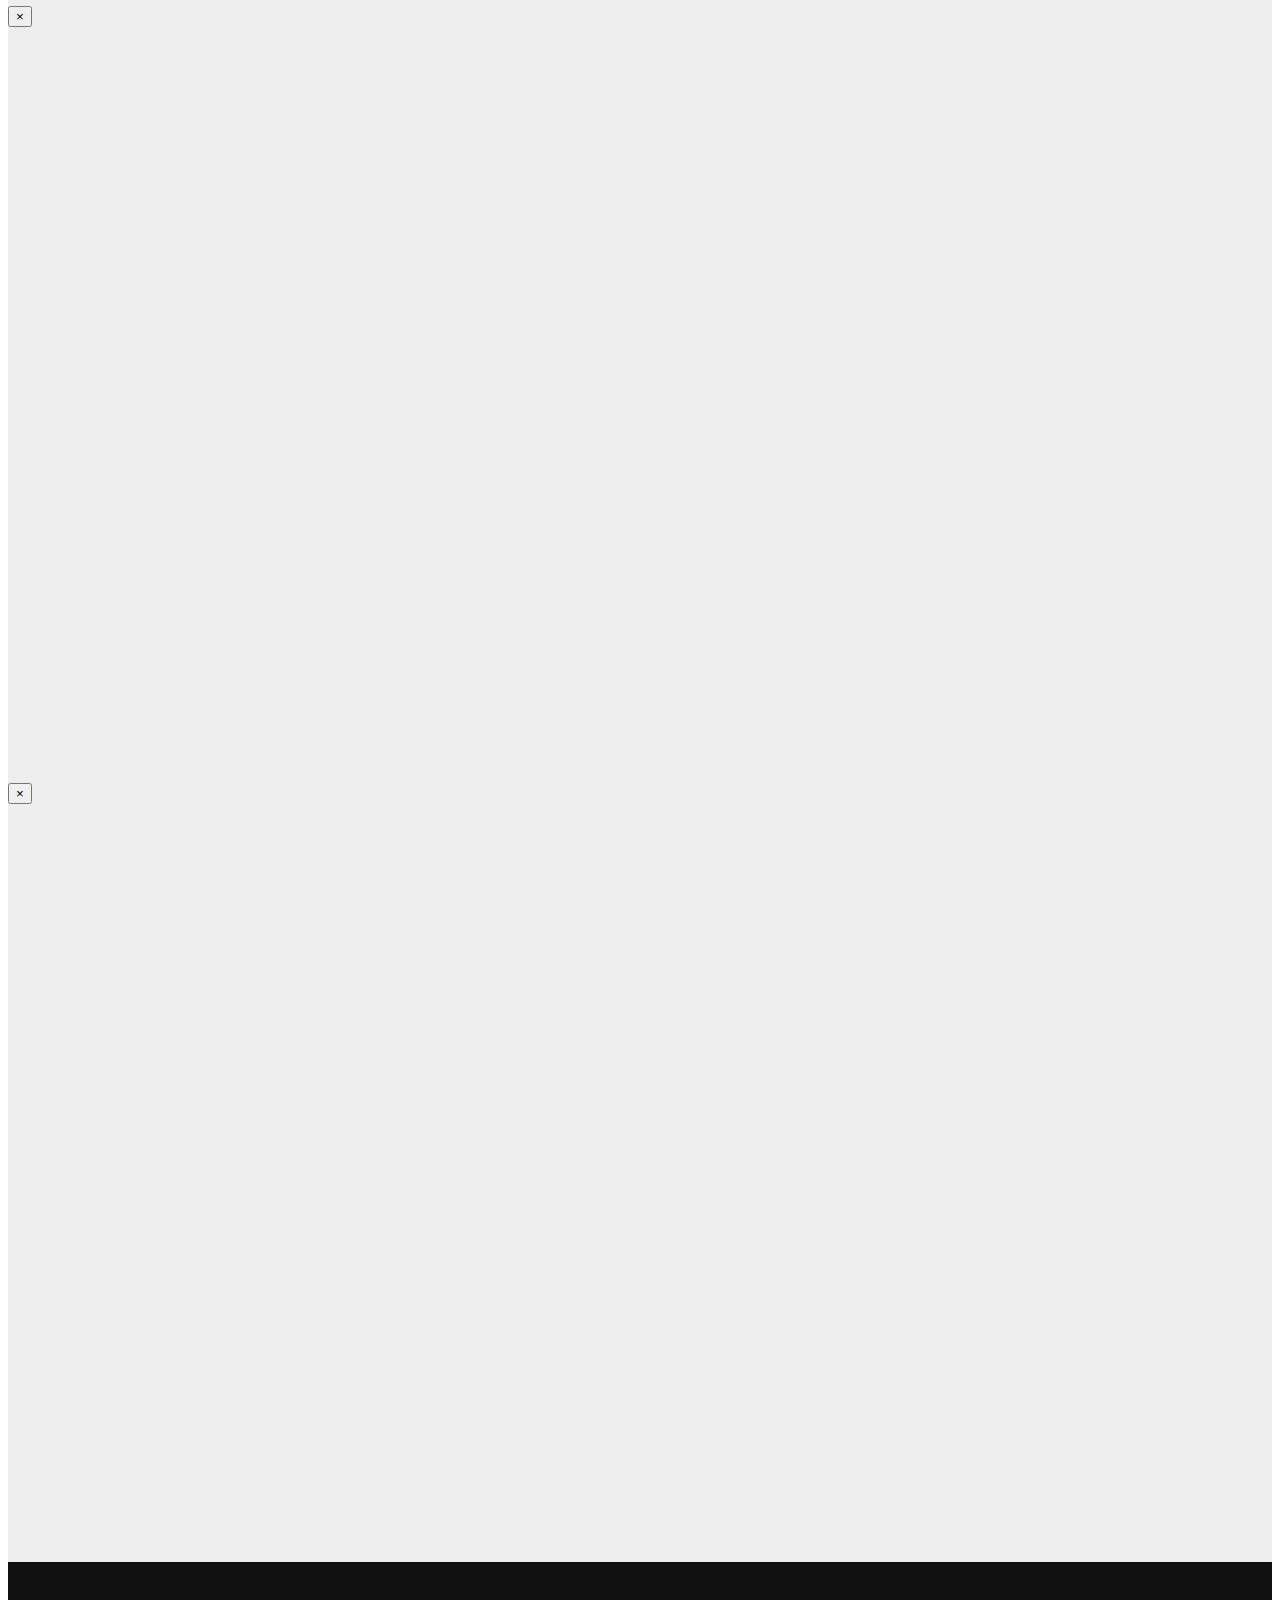
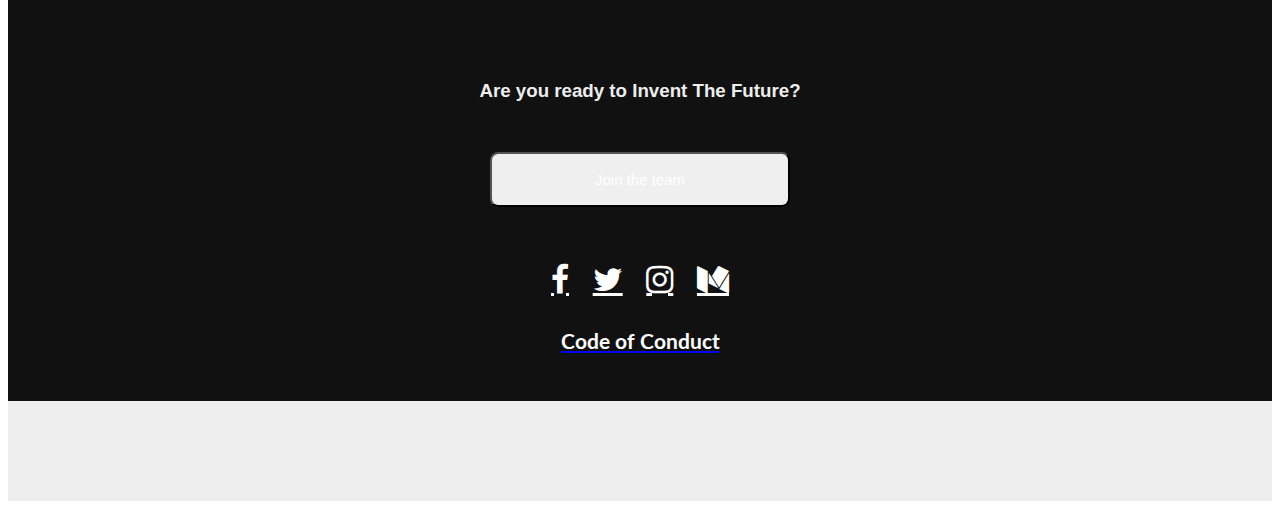
==== commit aabe9da5: "Merge 9485af5eb9df71eb78614fee01790b51fb54f5f0 into dd24d73f203d5deec0f0e940bdf24e30b37b1430" ====
--- a/index.html
+++ b/index.html
@@ -184,6 +184,84 @@
               <img src="img/HackingEDUFallTrainingDaySchedule_updated.png" class="img-responsive" alt="Responsive image" >
               </div>
           </div>
+          
+                          <div class="container">
+                        <div class="row">
+
+                        <br>
+                        <div class="row">
+                           <h2 class="text-center thin-header">Training Day Schedule</h2>
+                              <div class="col-xs-12">
+                                 <table class="table table-hover table-responsive" style="width:100%">
+                                    <thead>
+                                       <th width="10px"></th>
+                                       <th>Time</th>
+                                       <th>Workshop</th>
+                                       <th>Location</th>
+                                    </thead>
+                                    <tbody>
+                                    <a href="#">
+                                       <tr>
+                                          <td>
+                                             <span class="glyphicon glyphicon-plus"></span>
+                                          </td>
+                                          <td>10 AM</td>
+                                          <td>IBM Bluemix Basics</td>
+                                          <td>Workshop Area 3</td>
+                                       </tr>
+                                    </a>
+                                    <tr style="display:none;">
+                                       <td></td>
+                                       <td colspan="3">
+                                          <div class="row">
+                                             <div class="col-xs-12 col-sm-2">
+                                                <img class="workshop-img" src="./img/sponsors/ibm.jpg"/>
+                                             </div>
+                                             <div class="col-xs-12 col-sm-10">
+                                                <p class="workshop-text">Hosted by: <strong>IBM</strong></p>
+                                                <p class="workshop-text">This workshop will teach you everything you need to know about hosting your project on a boilerplate framework with IBM Bluemix.</p>
+                                             </div>
+                                          </div>
+                                       </td>
+                                    </tr>
+                                    <a href="#">
+                                       <tr>
+                                          <td>
+                                             <span class="glyphicon glyphicon-plus"></span>
+                                          </td>
+                                          <td>11 AM</td>
+                                          <td>Web Development</td>
+                                          <td>Workshop Area 1</td>
+                                       </tr>
+                                    </a>
+                                    <tr style="display:none;">
+                                       <td></td>
+                                       <td colspan="3">
+                                          <p>Hosted by: <strong>Someone else</strong></p>
+                                          <p>Look, this one doesn't have a picture.</p>
+                                       </td>
+                                    </tr>
+                                    <a href="#">
+                                       <tr>
+                                          <td>
+                                             <span class="glyphicon glyphicon-plus"></span>
+                                          </td>
+                                          <td>12 PM</td>
+                                          <td>App Design</td>
+                                          <td>Workshop Area 2</td>
+                                       </tr>
+                                    </a>
+                                    <tr style="display:none;">
+                                       <td></td>
+                                       <td colspan="3">
+                                          <p>Something about app design stuff.</p>
+                                       </td>
+                                    </tr>
+                                 </tbody>
+                              </table>
+                           </div>
+                        </div>
+                </div>
         </div>
 
         <br><br>
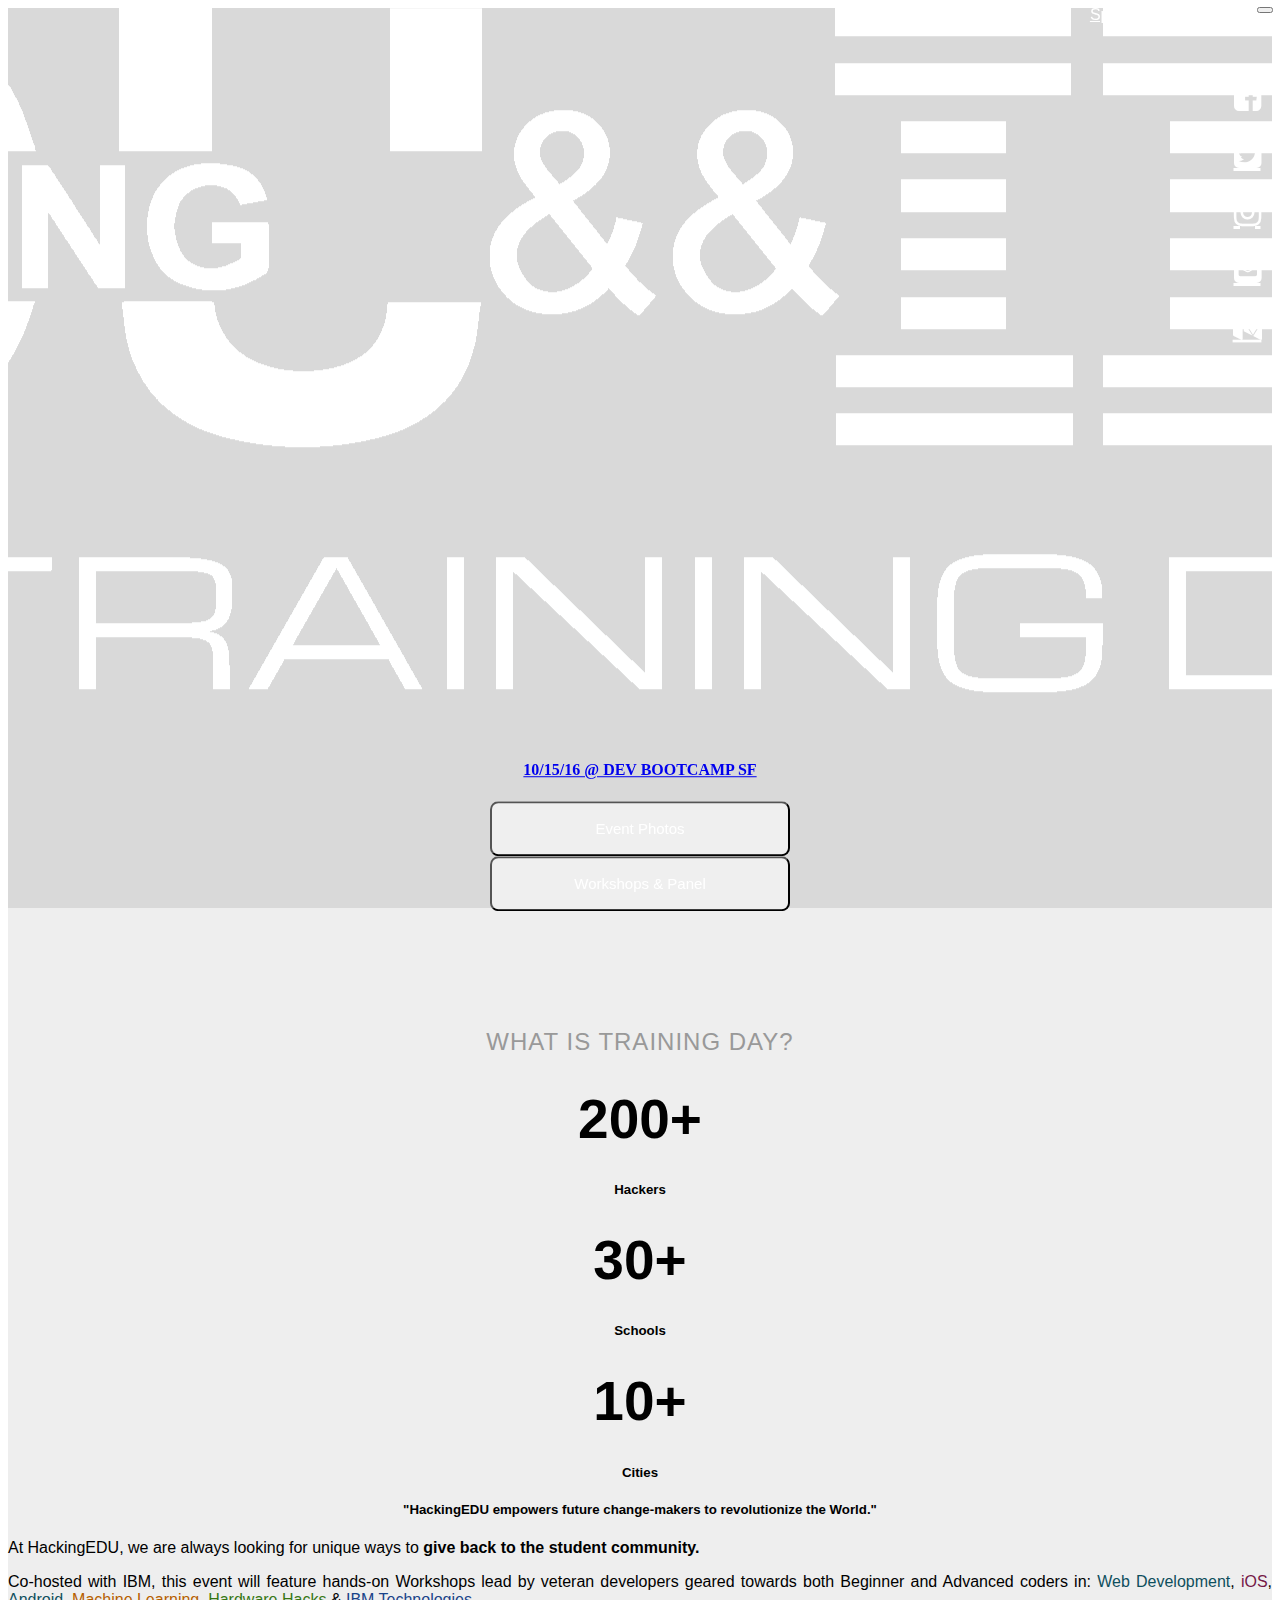
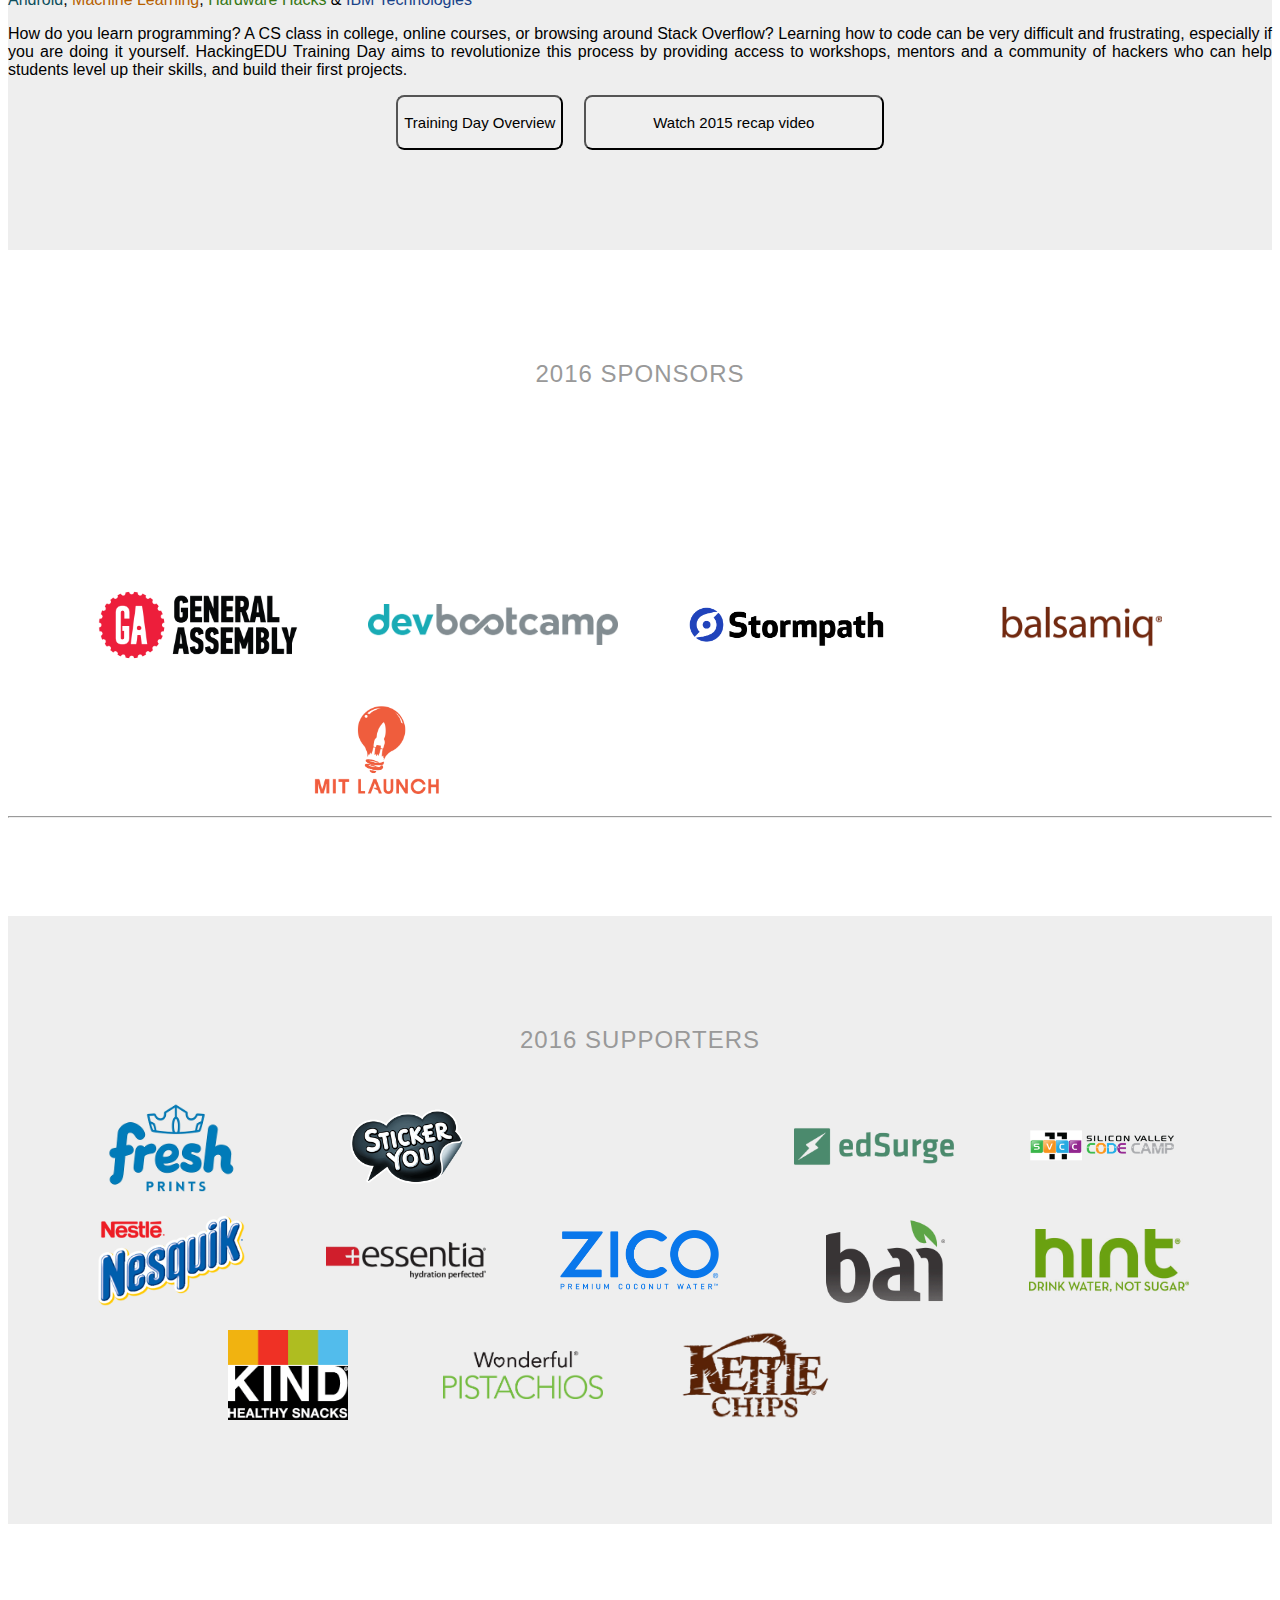
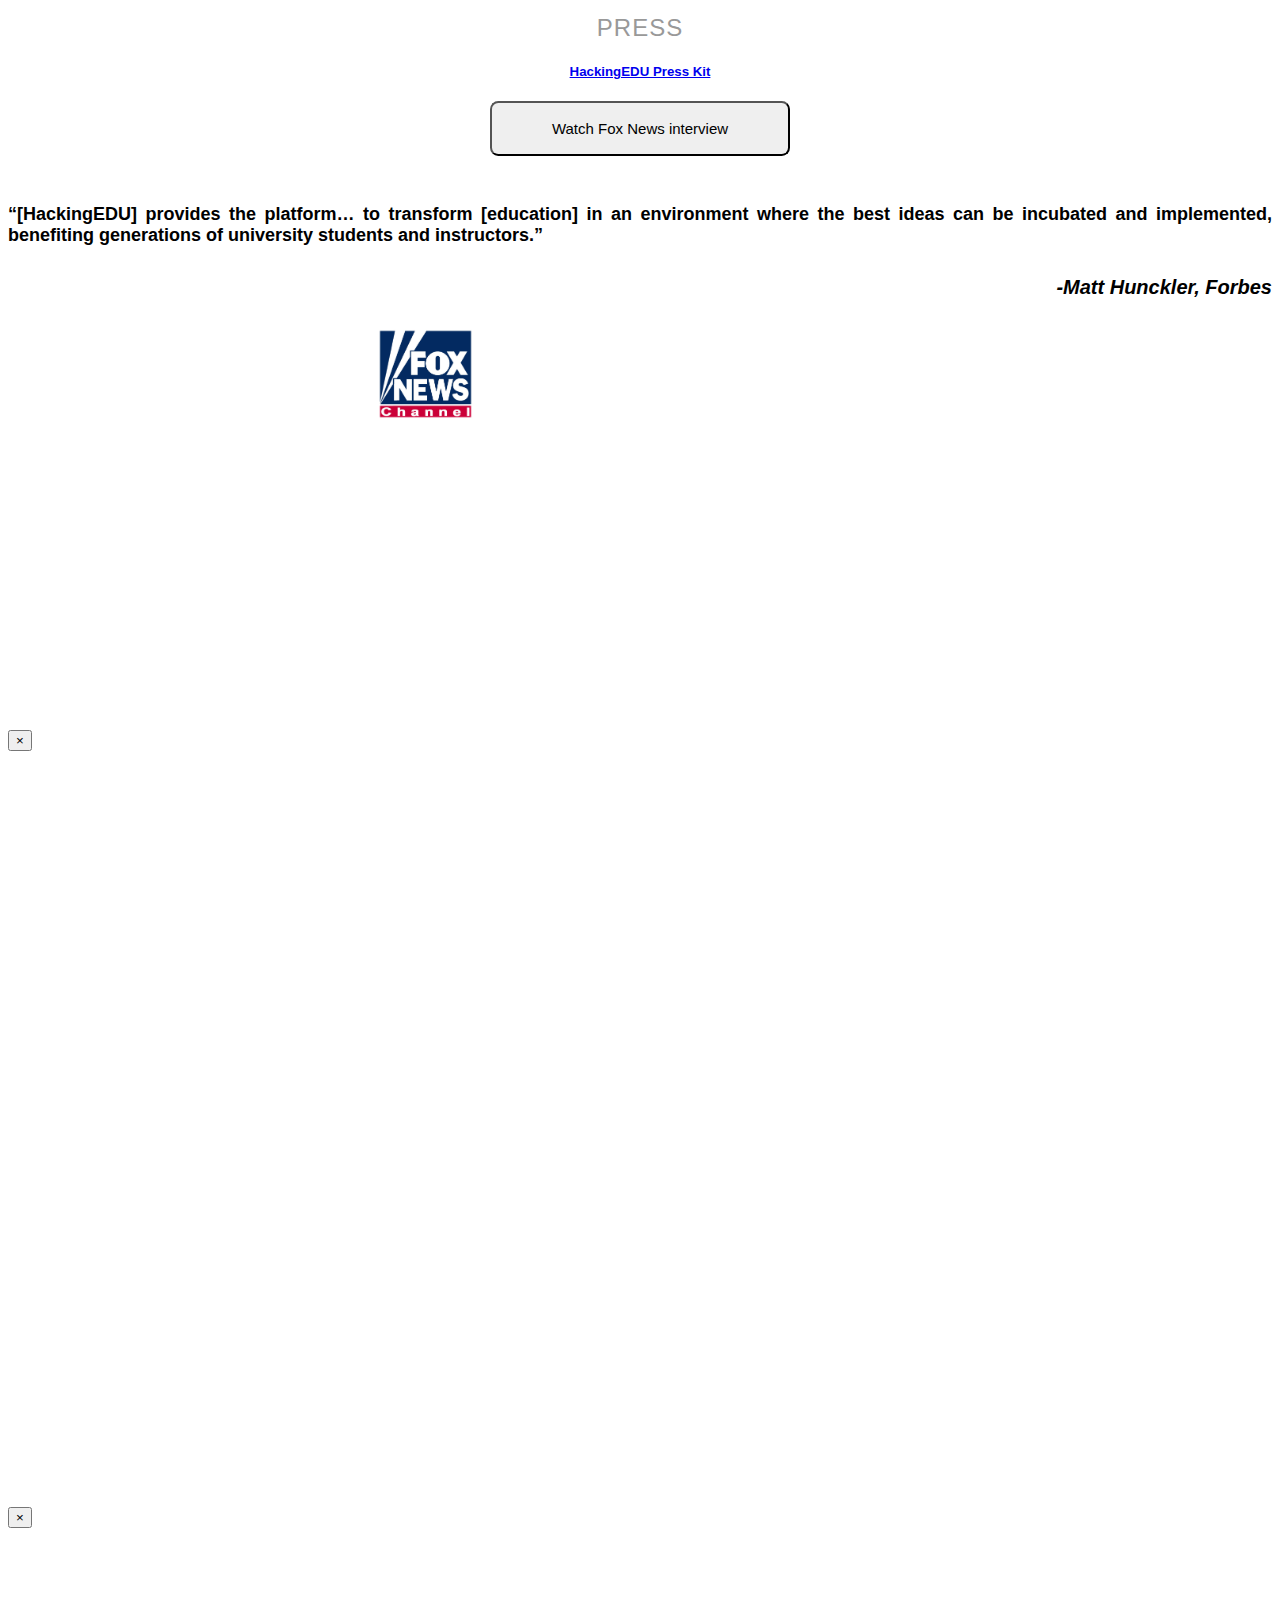
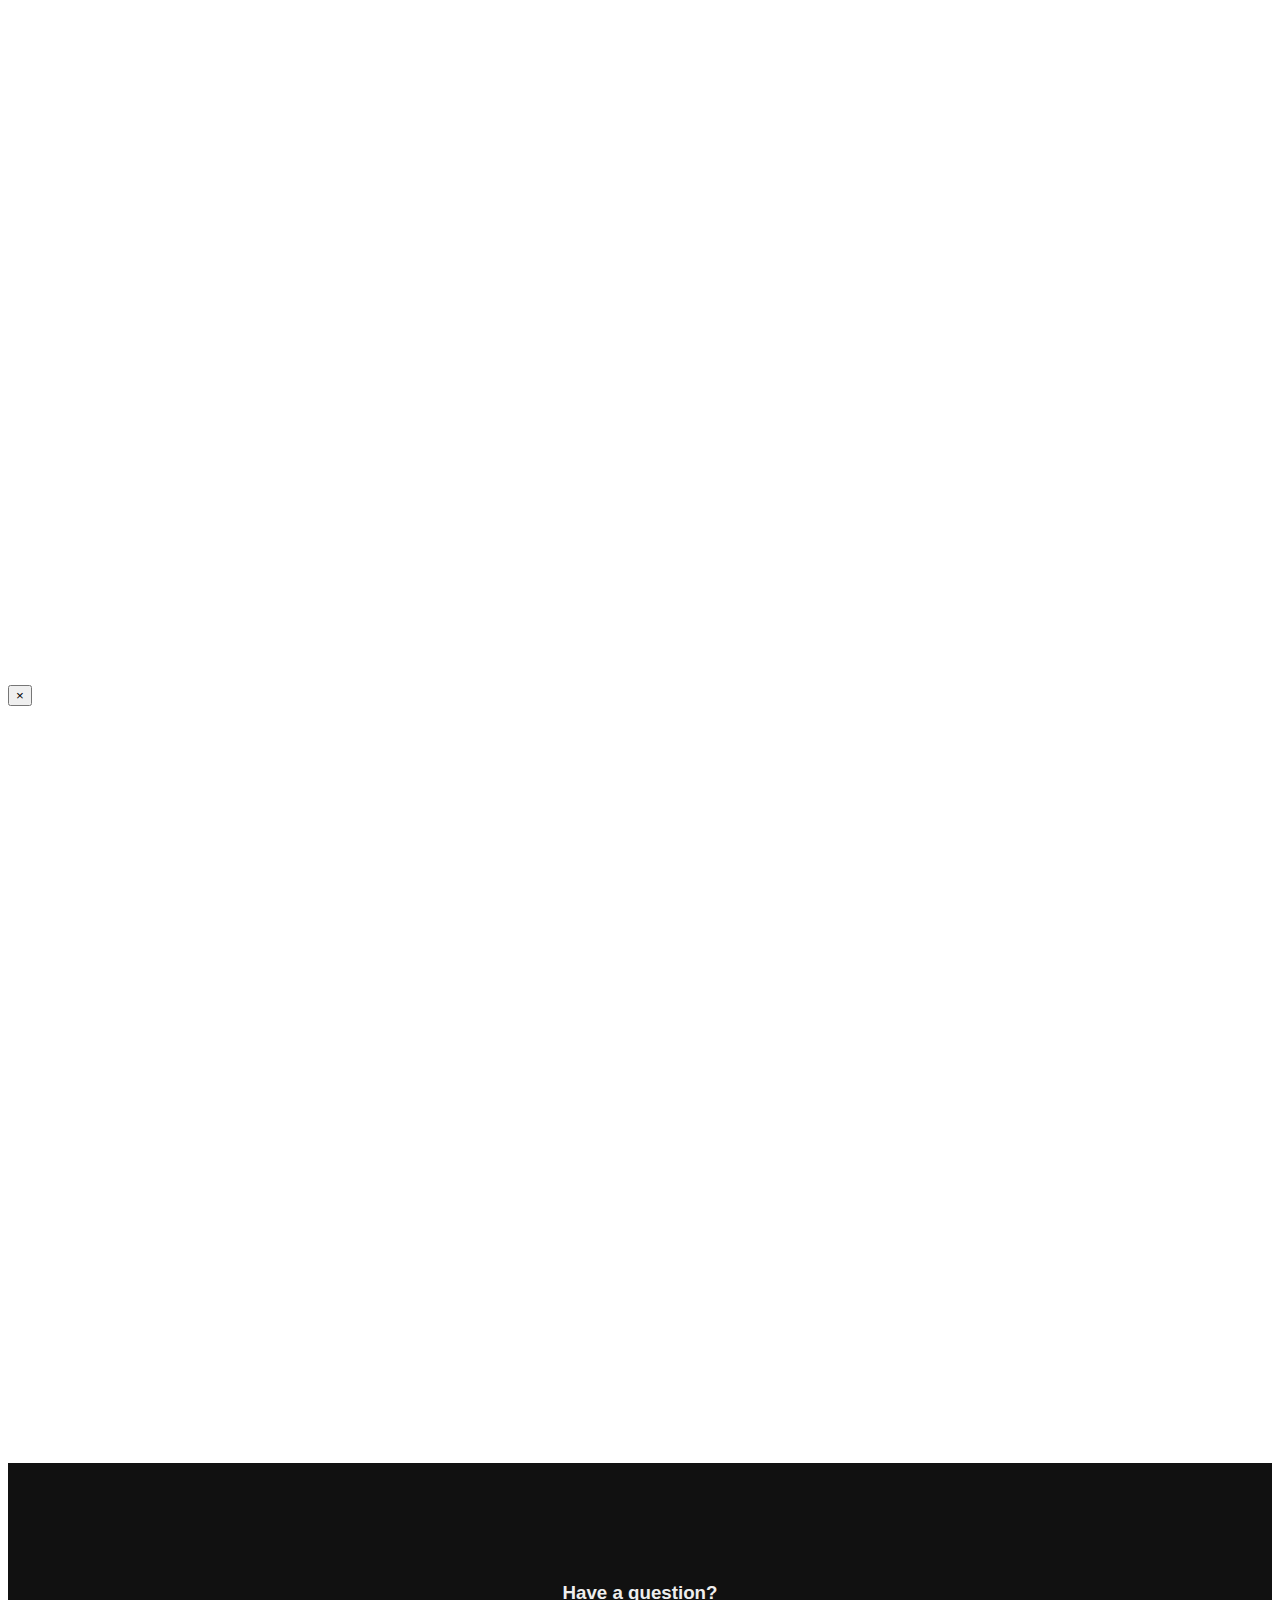
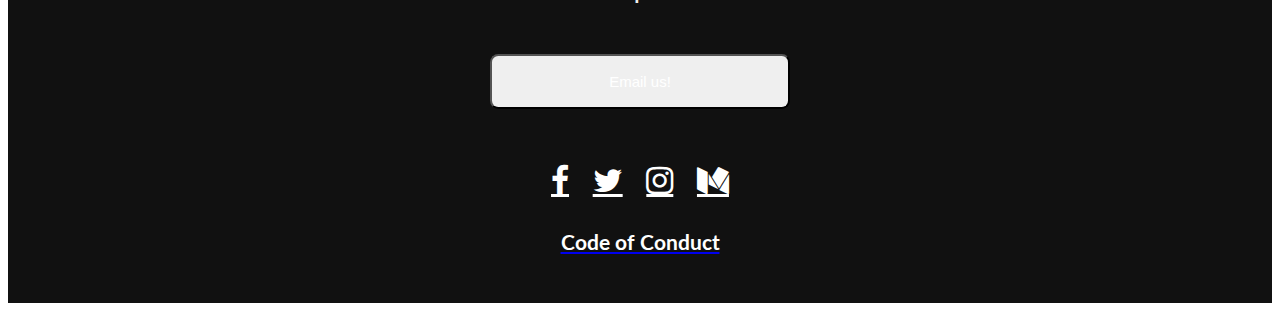
==== commit cb6a1c35: "Updated to post-event site" ====
--- a/index.html
+++ b/index.html
@@ -31,6 +31,17 @@
     <link href="./css/skeleton.css" rel="stylesheet">
     <link href='http://fonts.googleapis.com/css?family=Lato:300,400,700' rel='stylesheet' type='text/css'>
     <link href="./css/style.css" rel="stylesheet">
+	<style>
+		.round1 {
+				background-color: #eccaba;
+		}
+		.round2 {
+				background-color: #b8e4dd;
+		}
+		.round3 {
+				background-color: #F1D4AF;
+		}
+	</style>
   </head>
 
   <body>
@@ -52,13 +63,11 @@
         <ul class="nav navbar-nav">
           <li id="navbar_home" class="navlink"><a href="#home">Home</a></li>
           <li id="navbar_about" class="navlink"><a href="#about">Event</a></li>
-
-          <li id="navbar_faq" class="navlink"><a href="#faq">FAQ</a></li>
           <li id="navbar_sponsors" class="navlink"><a href="#sponsors">Sponsors</a></li>
-
           <li id="navbar_press" class="navlink"><a href="#press">Press</a></li>
           <!--                               <li class="pill-button"><a target="_blank" id="nav-apply-butt" href="http://2015.hackingedu.co/" class="pill-padding">2015 Hackathon</a></li>
-          -->                     </ul>
+          -->                     
+		</ul>
       </div>
     </div>
 
@@ -77,20 +86,14 @@
               </div>
               
               <div class="row text-center">
-                <h4><a href="#location"><b>10/15 @ Dev Bootcamp SF 6th Floor</b></a></h4>
+                <h4><a href="#location"><b>10/15/16 @ Dev Bootcamp SF</b></a></h4>
               </div>
               <div class="row">
-                <div class="col-md-4 col-md-offset-4">
-                  <a href="https://hackingedu.typeform.com/to/QsPVMN" data-mode="2" target="_blank"><button class="butt substatement" style="width:300px">Sign Up HERE</button>
-                </div>
-              </div>
-
-              <div class="row">
                 <div class="col-md-4 col-md-offset-2">
-                  <a href="https://docs.google.com/document/d/1jvadkGNhyLiHDIu873xQPPcr3WwUlTMPAkKSxx1XkMI/edit" target="_blank"><button class="butt substatement">mentor</button>
+                  <a href="https://www.facebook.com/pg/hackingedusf/photos/?tab=album&album_id=1542694205744620" target="_blank"><button class="butt substatement">Event Photos</button>
                 </div>
                 <div class="col-md-4">
-                  <a href="https://docs.google.com/forms/d/e/1FAIpQLSeJ6aKqTsIxdjijrGQcvkr9FuZll0L5l28zBFGEfNeGuUmi5g/viewform?c=0&w=1" target="_blank"><button class="butt substatement">Volunteer</button></a>
+                  <a href="https://www.youtube.com/watch?v=g5dpYOdu1gQ&list=PLqv74gPy28Cu2oc2RsrZOAPlBUII1xR4L&index=1" target="_blank"><button class="butt substatement">Workshops & Panel</button></a>
                 </div>
               </div>
 
@@ -128,9 +131,7 @@
             <h5>Cities</h5>
           </span>
         </div>
-      </div>
-      <div id="why" class="container">
-        <div>
+		<div>
           <b><h5 id="quote" class="text-center">"HackingEDU empowers future change-makers to revolutionize the World."</h5></b>
           <p class="justified">At HackingEDU, we are always looking for unique ways to <strong>give back to the student community.</strong></p>
           <p class="justified">Co-hosted with IBM, this event will feature hands-on Workshops lead by veteran developers geared towards both Beginner and Advanced coders in: <span class="color-teal">Web Development</span>, <span class="color-maroon">iOS</span>, <span class="color-teal">Android</span>, <span class="color-orange">Machine Learning</span>, <span class="color-green">Hardware Hacks</span> &amp; <span class="color-blue">IBM Technologies</span></p>
@@ -138,211 +139,13 @@
 
           <div class="text-center">
             <a href="http://bit.ly/hackingeduCODING" target="_blank"><button class="butt grey" style="width:initial;">Training Day Overview</button></a>
-            <button  class="butt grey" data-toggle="modal" data-target="#td_modal">Watch recap video</button>
-          </div>
-          <br><br><br><br>
-
-        </div>
-      </div>
-      <h2 class="text-center thin-header">MENTOR & VOLUNTEER</h2>
-      <div class="container">
-
-        <div class="row text-center">
-          <p>We are always looking for talented Mentors & passionate Volunteers to help us have kick-ass events!</p>
-          <a href="https://docs.google.com/document/d/1jvadkGNhyLiHDIu873xQPPcr3WwUlTMPAkKSxx1XkMI/edit" target="_blank"><button class="butt grey" style="width:initial;">Sign up to mentor</button></a>
-          <a href="https://docs.google.com/forms/d/e/1FAIpQLSeJ6aKqTsIxdjijrGQcvkr9FuZll0L5l28zBFGEfNeGuUmi5g/viewform?c=0&w=1" target="_blank"><button class="butt grey" style="width:initial;">Volunteer!</button></a>
-
-        </div>
-      </div>
-      <br><br><br><br>
-
-      <section id="location">
-        <h2 class="text-center thin-header">Location and directions</h2>
-        <div class="container">
-          <div class="row text-center">
-            <h4><a href="https://goo.gl/maps/5FPjGwEpfCv" target="_blank"><b>Dev Bootcamp SF</b></a></h4>
-            <h4><a href="https://goo.gl/maps/5FPjGwEpfCv" target="_blank">633 Folsom St. 6th Floor</a></h4>
-          </div>
-          <div class="row">
-              <div class="col-md-6 col-md-offset-3">
-              <img src="img/googlemaps.png" class="img-responsive" alt="Responsive image" >
-              </div>
-          </div>
-          <br>  
-          <p><strong>Public Transit:</strong> Bart to Montogomery station (10 min walk); Caltrain to 4th & King (15 min walk)</p>
-          <p><strong>Driving:</strong> Street parking or Museum Parc Garage ($10 on weekends) </p>
-          <p><strong>Carpooling:</strong> <a href="https://www.rickyrides.com/hackingedu-fall-training-day" target="_blank">Ricky Rides</a></p>
-
-        </div>
-        
-        <br><br>
-
-        <h2 class="text-center thin-header">Schedule</h2>
-        <div class="container">
-          <div class="row">
-              <div class="col-md-6 col-md-offset-3">
-              <img src="img/HackingEDUFallTrainingDaySchedule_updated.png" class="img-responsive" alt="Responsive image" >
-              </div>
-          </div>
-          
-                          <div class="container">
-                        <div class="row">
-
-                        <br>
-                        <div class="row">
-                           <h2 class="text-center thin-header">Training Day Schedule</h2>
-                              <div class="col-xs-12">
-                                 <table class="table table-hover table-responsive" style="width:100%">
-                                    <thead>
-                                       <th width="10px"></th>
-                                       <th>Time</th>
-                                       <th>Workshop</th>
-                                       <th>Location</th>
-                                    </thead>
-                                    <tbody>
-                                    <a href="#">
-                                       <tr>
-                                          <td>
-                                             <span class="glyphicon glyphicon-plus"></span>
-                                          </td>
-                                          <td>10 AM</td>
-                                          <td>IBM Bluemix Basics</td>
-                                          <td>Workshop Area 3</td>
-                                       </tr>
-                                    </a>
-                                    <tr style="display:none;">
-                                       <td></td>
-                                       <td colspan="3">
-                                          <div class="row">
-                                             <div class="col-xs-12 col-sm-2">
-                                                <img class="workshop-img" src="./img/sponsors/ibm.jpg"/>
-                                             </div>
-                                             <div class="col-xs-12 col-sm-10">
-                                                <p class="workshop-text">Hosted by: <strong>IBM</strong></p>
-                                                <p class="workshop-text">This workshop will teach you everything you need to know about hosting your project on a boilerplate framework with IBM Bluemix.</p>
-                                             </div>
-                                          </div>
-                                       </td>
-                                    </tr>
-                                    <a href="#">
-                                       <tr>
-                                          <td>
-                                             <span class="glyphicon glyphicon-plus"></span>
-                                          </td>
-                                          <td>11 AM</td>
-                                          <td>Web Development</td>
-                                          <td>Workshop Area 1</td>
-                                       </tr>
-                                    </a>
-                                    <tr style="display:none;">
-                                       <td></td>
-                                       <td colspan="3">
-                                          <p>Hosted by: <strong>Someone else</strong></p>
-                                          <p>Look, this one doesn't have a picture.</p>
-                                       </td>
-                                    </tr>
-                                    <a href="#">
-                                       <tr>
-                                          <td>
-                                             <span class="glyphicon glyphicon-plus"></span>
-                                          </td>
-                                          <td>12 PM</td>
-                                          <td>App Design</td>
-                                          <td>Workshop Area 2</td>
-                                       </tr>
-                                    </a>
-                                    <tr style="display:none;">
-                                       <td></td>
-                                       <td colspan="3">
-                                          <p>Something about app design stuff.</p>
-                                       </td>
-                                    </tr>
-                                 </tbody>
-                              </table>
-                           </div>
-                        </div>
-                </div>
-        </div>
-
-        <br><br>
-
-        <h2 class="text-center thin-header">Floorplan</h2>
-        <div class="container">
-          <div class="row">
-              <div class="col-md-8 col-md-offset-2">
-              <img src="img/FTD Floorplan Low-Res.png" class="img-responsive" alt="Responsive image" >
-              </div>
-          </div>
-        </div>
-
-      </section>
-
-
-
-      <section id="faq" class="spaced-container">
-        <div class="container">
-          <div class="row faq">
-            <h2 class="text-center thin-header">Frequently Asked Questions</h2>
-            <div class="col-md-4">
-              <strong>What is Training Day?</strong>
-              <br><br>
-              <p class="justified">Our Training Day Event in October are full day of technical workshops catered to coders of all skill levels. We have many tracks available, our most popular of which are: Mobile, Web Development and Hardware Hacking. Are you a beginner looking for a place to start? Our Training Day Event is the place for you! Our experienced mentors will guide you through each step of the learning process.</p>
-            </div>
-            <div class="col-md-4">
-              <strong>I can't code. Help?</strong>
-              <br><br>
-              <p class="justified">Then you should definitely come! Workshops at Training Day will include Intro level Programming as well as help in other Programming Fundamentals! Mentors will also be around to answer any questions you might have and help with coding projects!</p>
-            </div>
-            <div class="col-md-4">
-              <strong>Who can attend?</strong>
-              <br><br>
-              <p class="justified">Anyone! We accept a wide range of applicants, from beginner programmers, to experienced hackathon veterans. We only require that 18 or under applicants bring a signed parental consent form.</p>
-            </div>
-          </div>
-
-          <div class="row">
-            <div class="col-md-4">
-              <strong>What should I bring?</strong>
-              <br><br>
-              <p class="justified">All attendees are required to bring a valid government ID (ex: driver’s license, passport) for admission. Also bring your laptop, and any hardware you wish to use in your hack. We will have sponsors loaning out tons of hardware as well!</p>
-            </div>
-            <div class="col-md-4">
-              <strong>How do I get there?</strong>
-              <br><br>
-              <p class="justified">HackingEDU's events are located in the SF Bay Area, more info coming soon!</p>
-            </div>
-            <div class="col-md-4">
-              <strong>How much does this cost?</strong>
-              <br><br>
-              <p class="justified">FREE! All HackingEDU events are free for students! Food, swag, and other event costs are covered by our lovely sponsors.</p>
-            </div>
-          </div>
-
-          <div class="row">
-            <div class="col-md-4">
-              <strong>Are high school students allowed?</strong>
-              <br><br>
-              <p class="justified">Yes! Please share the event with other students and teachers since we’ve found many offer extra credit for classes going as a group! If you are under 18, we do require your parent or guardian’s permission to attend and will contact you if you are accepted for more details.</p>
-            </div>
-            <div class="col-md-4">
-              <strong>Do you have a code of conduct?</strong>
-              <br><br>
-              <p class="justified">Yes! Our code of conduct is at the bottom of our page and <a href="http://hackcodeofconduct.org/hackingedu" data-mode="2" target="_blank">here</a>. TL;DR please respect all others at the event. We reserve the right to remove those who don’t make our event comfortable for everyone.</p>
-            </div>
-            <div class="col-md-4">
-              <strong>Is there Travel Reimbursement?</strong>
-              <br><br>
-              <p class="justified">Unfortunately we will not be offering travel reimbursements for this event, however, we have set up a <a href= "https://www.rickyrides.com/hackingedu-fall-training-day" data-mode="2" target="_blank"> Ricky Rides</a> carpooling page!</p>
-            </div>
-            <br>
-            <div class="row" style="clear:both;">
-              <div class="text-center">
-                <p><strong>Have a different question?</strong></p>
-                <a href="mailto:team@hackingedu.co"><button class="butt grey" id=>Email Us!</button></a>
-              </div>
-            </div>
-          </div>
-      </section>
+            <button  class="butt grey" data-toggle="modal" data-target="#td_modal">Watch 2015 recap video</button>
+          </div>
+
+        </div>
+      </div>
+	</div>
+
 
       <section id="sponsors">
         <div class="container text-center">
@@ -367,7 +170,6 @@
 
           <hr/>
 
-          <a data-mode="2" style="font-size:20px; padding-top:20px" target="_blank" href="http://2015.hackingedu.co/#sponsors">2015 Sponsors</a>
         </div>
       </section>
 
@@ -390,6 +192,8 @@
             <a href="http://www.kindsnacks.com/" target="_blank" class="kind"></a>
             <a href="http://getcrackin.com/" target="_blank" style="background: url(img/supporters/wonderful-pistachios.png)" class="wonderful-pisatchios"></a>
             <a href="http://www.kettlebrand.com/" target="_blank" class="kettle"></a>
+            <a href="www.kravejerky.com" target="_blank" class="krave"></a>
+
             
             
             
@@ -405,7 +209,7 @@
           <h2 class="text-center thin-header">Press</h2>
 
           <h5 class="text-center"><a href="https://drive.google.com/file/d/0BzI2Lz_qv89jeHZnVHQ3ZjlrUlE/view" data-mode="2" target="_blank">HackingEDU Press Kit</a></h5>
-          <button class="butt grey" data-toggle="modal" data-target="#fox_modal">Watch Fox News Interview</button>
+          <button class="butt grey" data-toggle="modal" data-target="#fox_modal">Watch Fox News interview</button>
           <br><br>
 
           <h5 id="forbes-quote" class="justified">“[HackingEDU] provides the platform… to transform [education] in an environment where the best ideas can be incubated and implemented, benefiting generations of university students and instructors.”</h5>
@@ -488,8 +292,8 @@
 
 
       <div id="apply" class="footer fluid-container text-center spaced-container" style="padding-bottom:20px;">
-        <h3 class="padtop60 mb-50px">Are you ready to <b>Invent The Future</b>?</h3>
-        <a href="https://hackingedu.typeform.com/to/QsPVMN" data-mode="2" target="_blank"><button class="butt substatement mb-50px" id="apply-butt">Join the team</button></a>
+        <h3 class="padtop60 mb-50px"><strong>Have a question?</strong></h3>
+        <a href="mailto:team@hackingedu.co" data-mode="2" target="_blank"><button class="butt substatement mb-50px" id="apply-butt">Email us!</button></a>
 
         <div id="status"></div>
         <div class="social-footer">
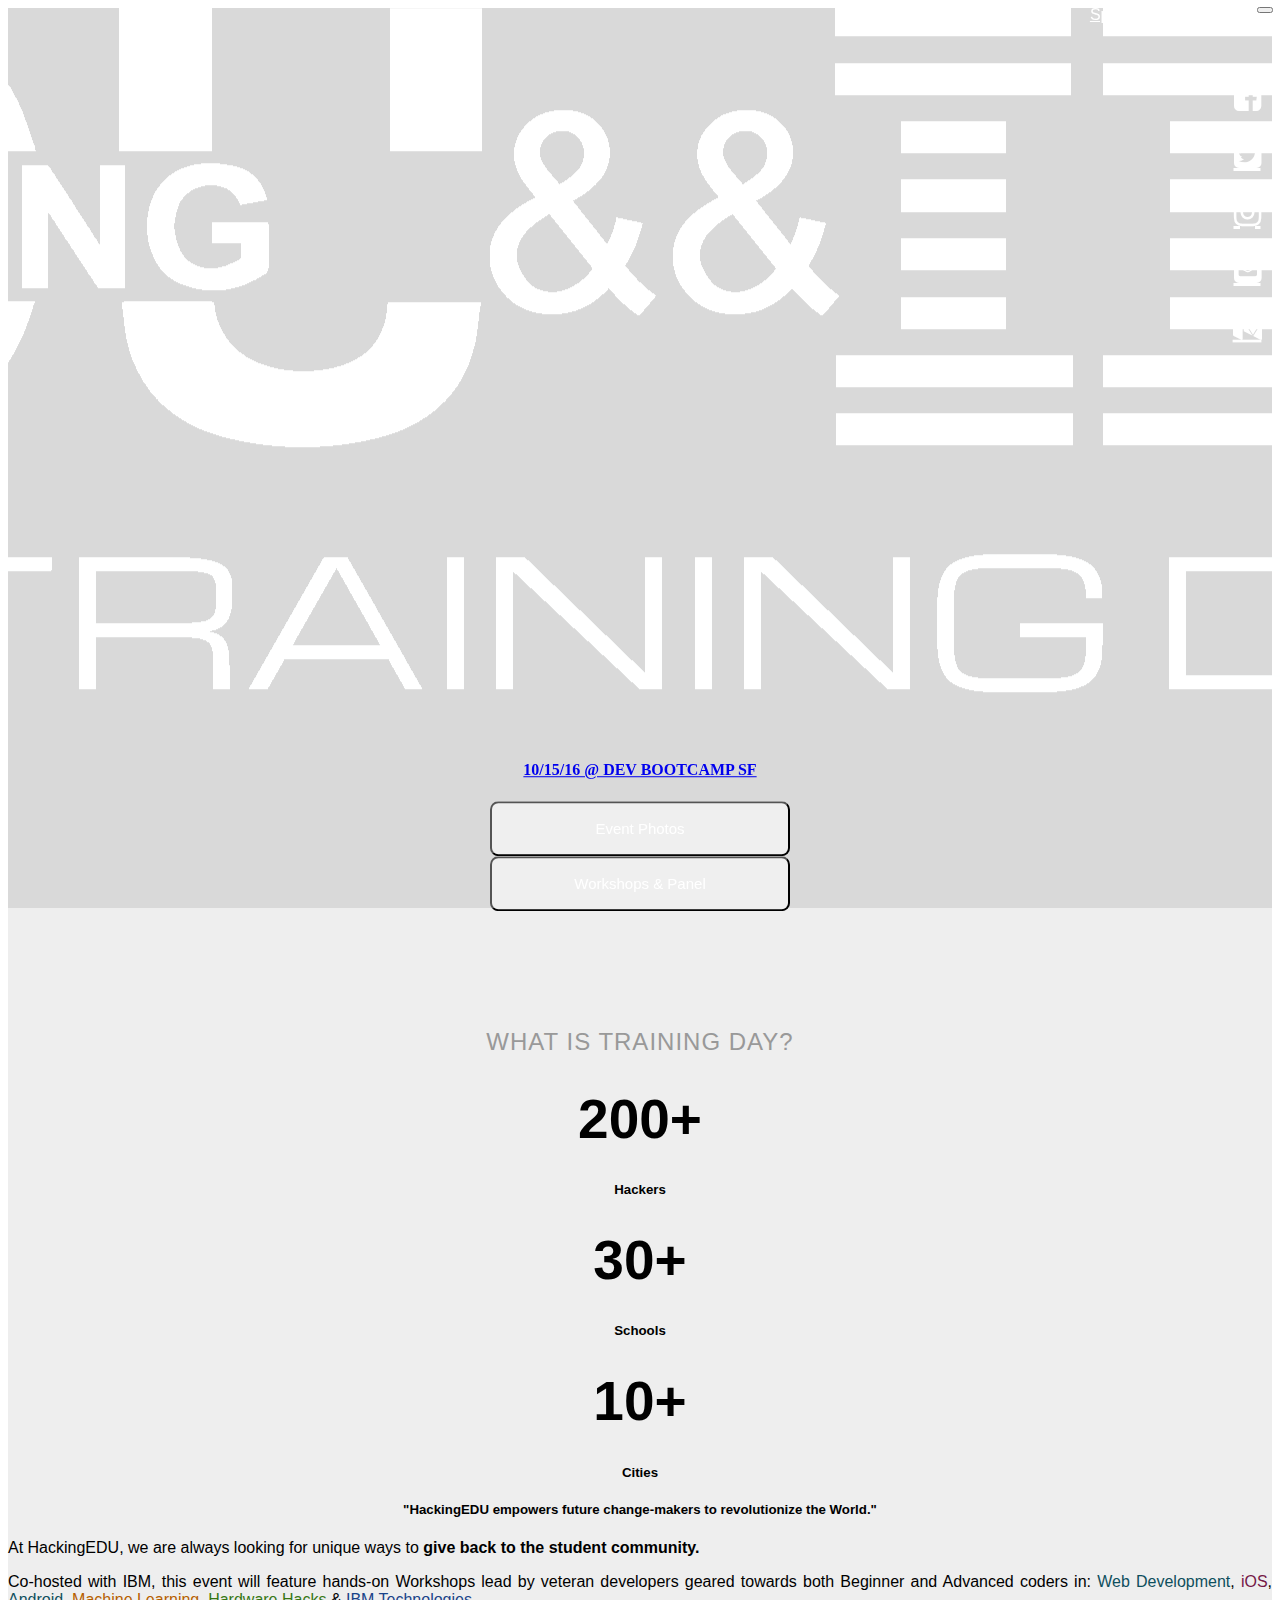
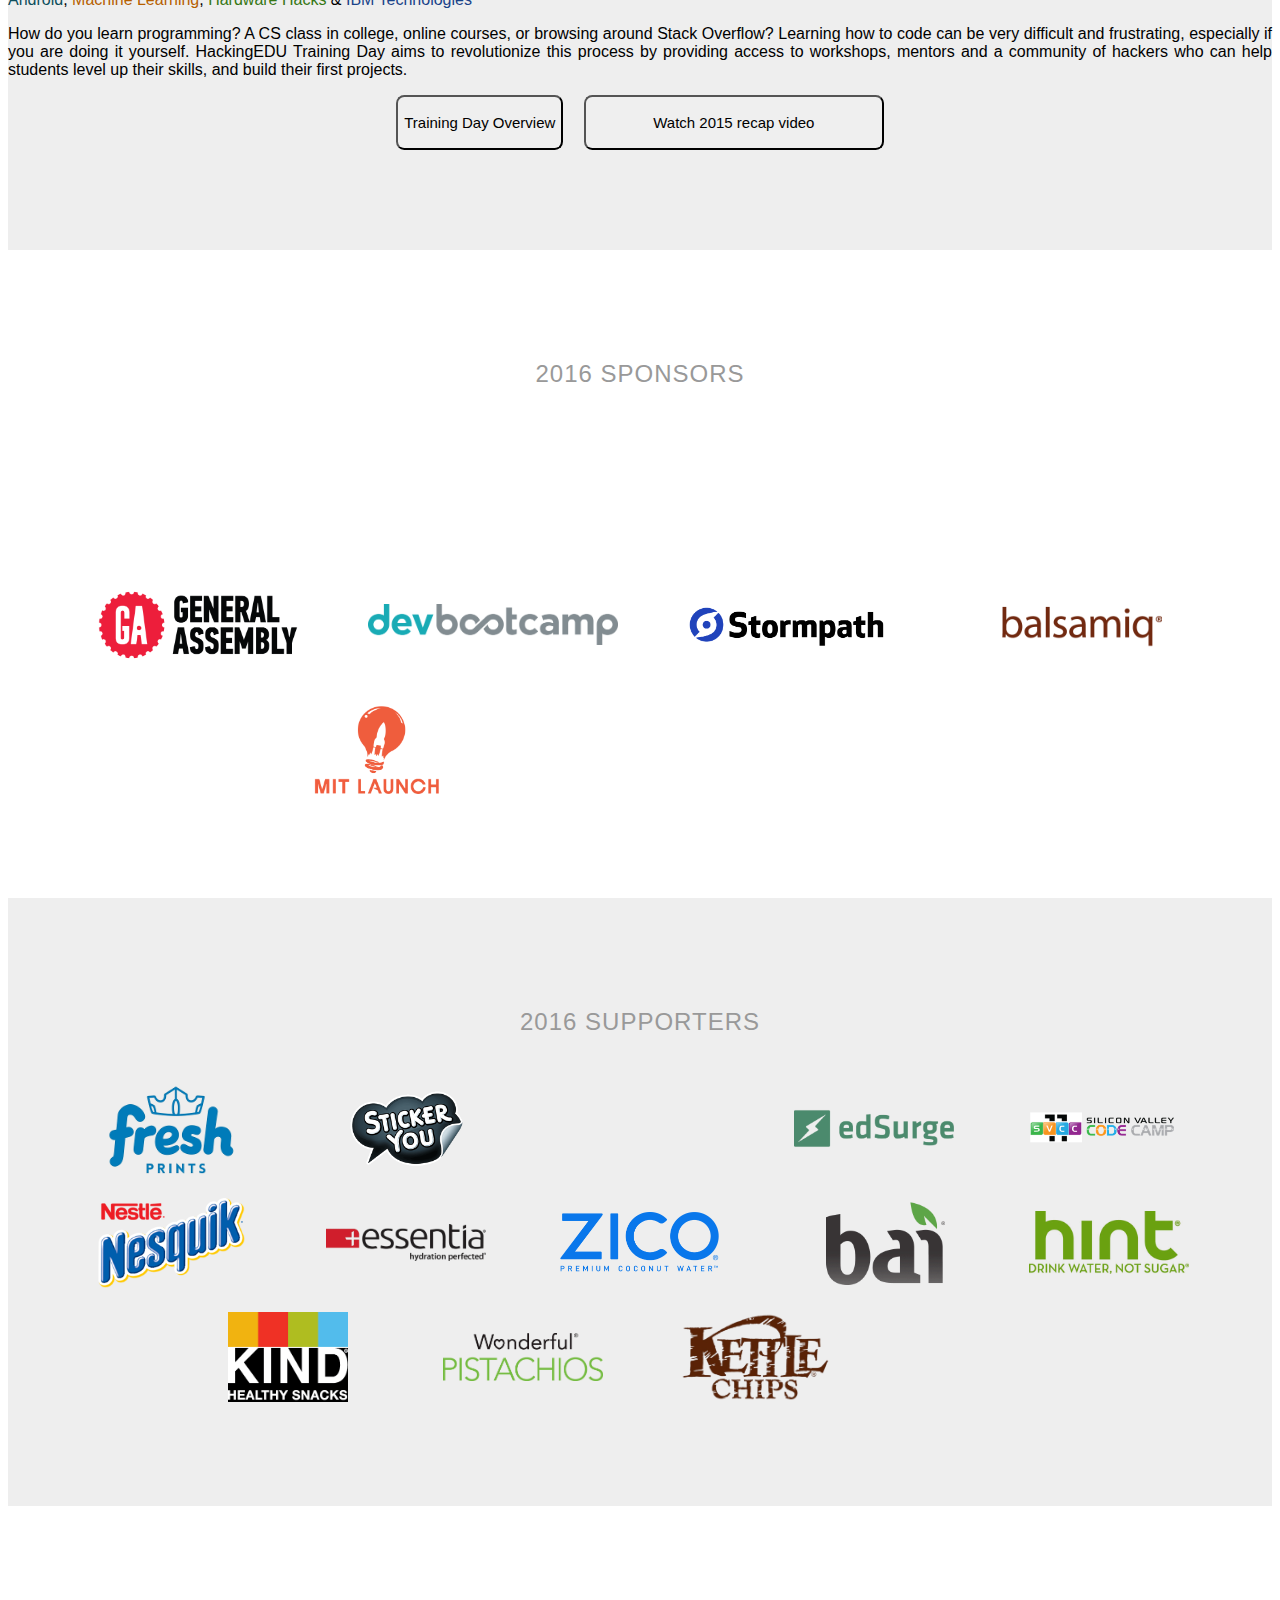
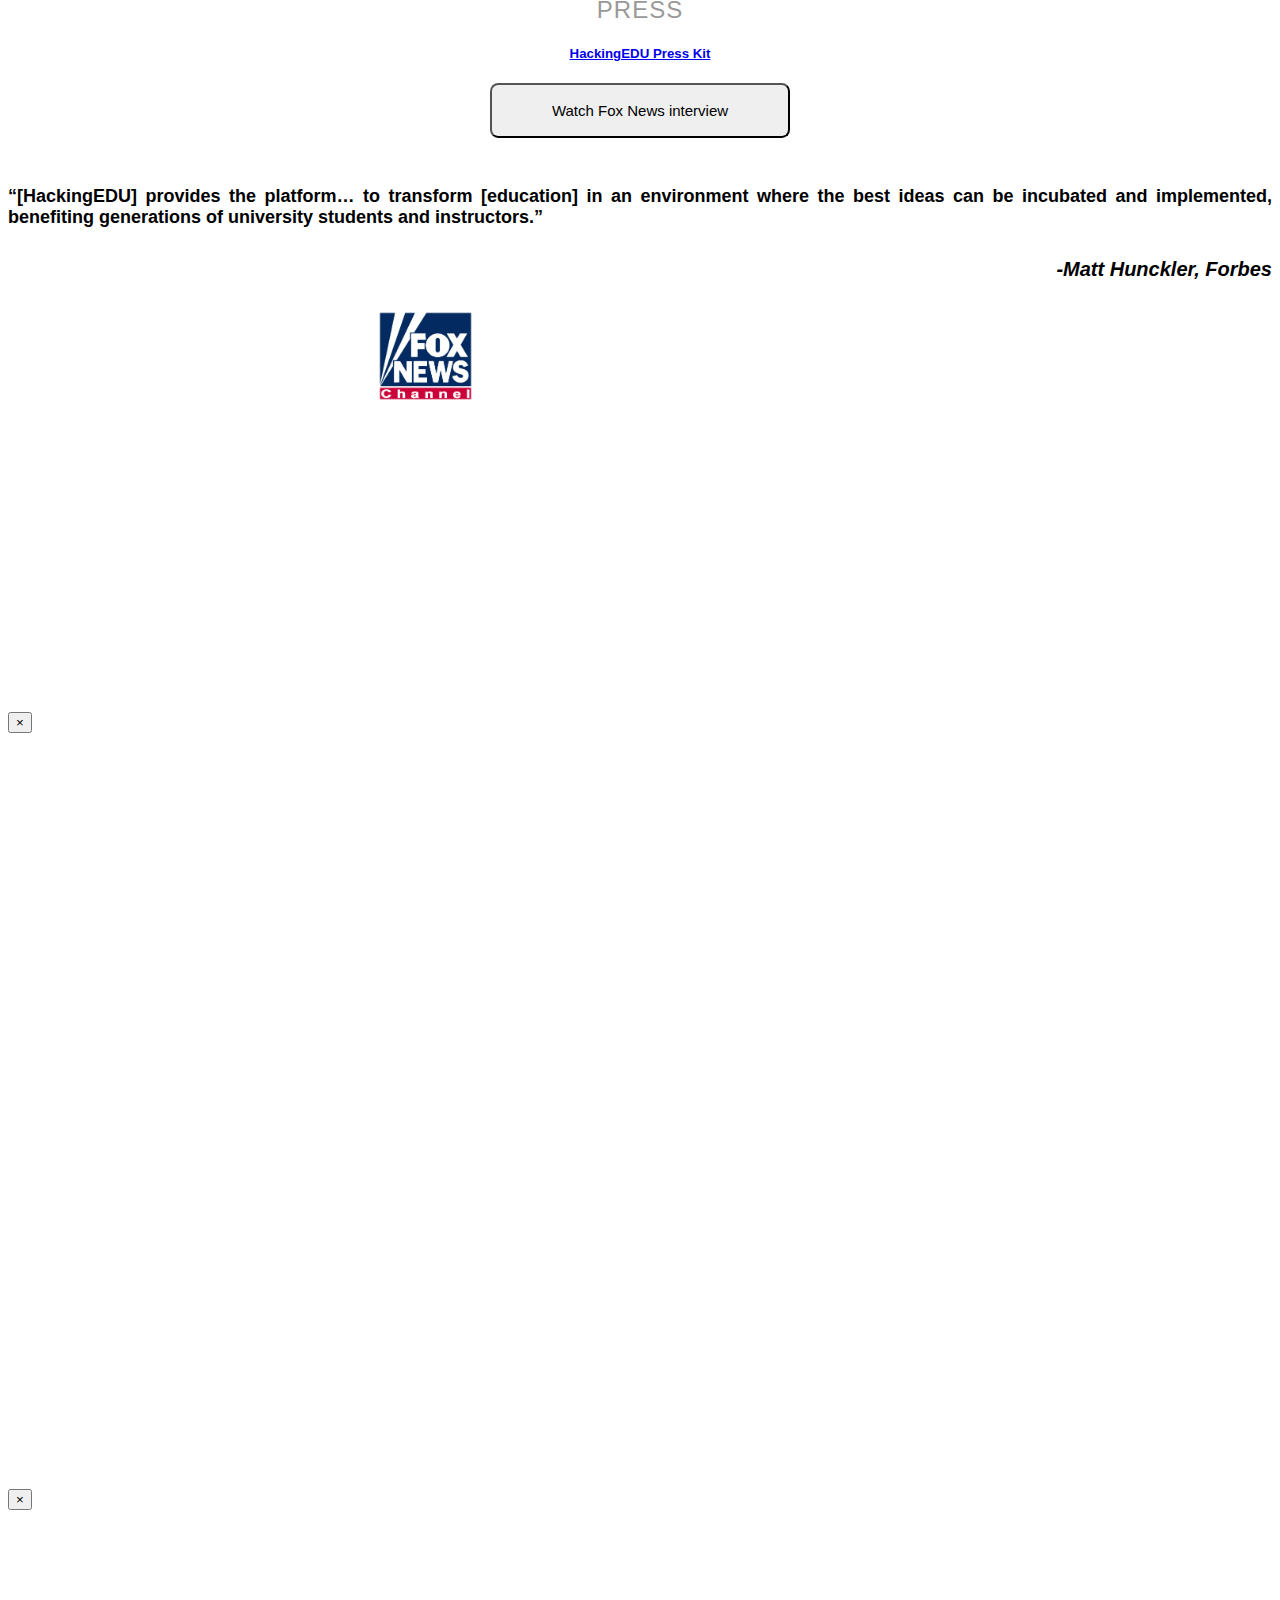
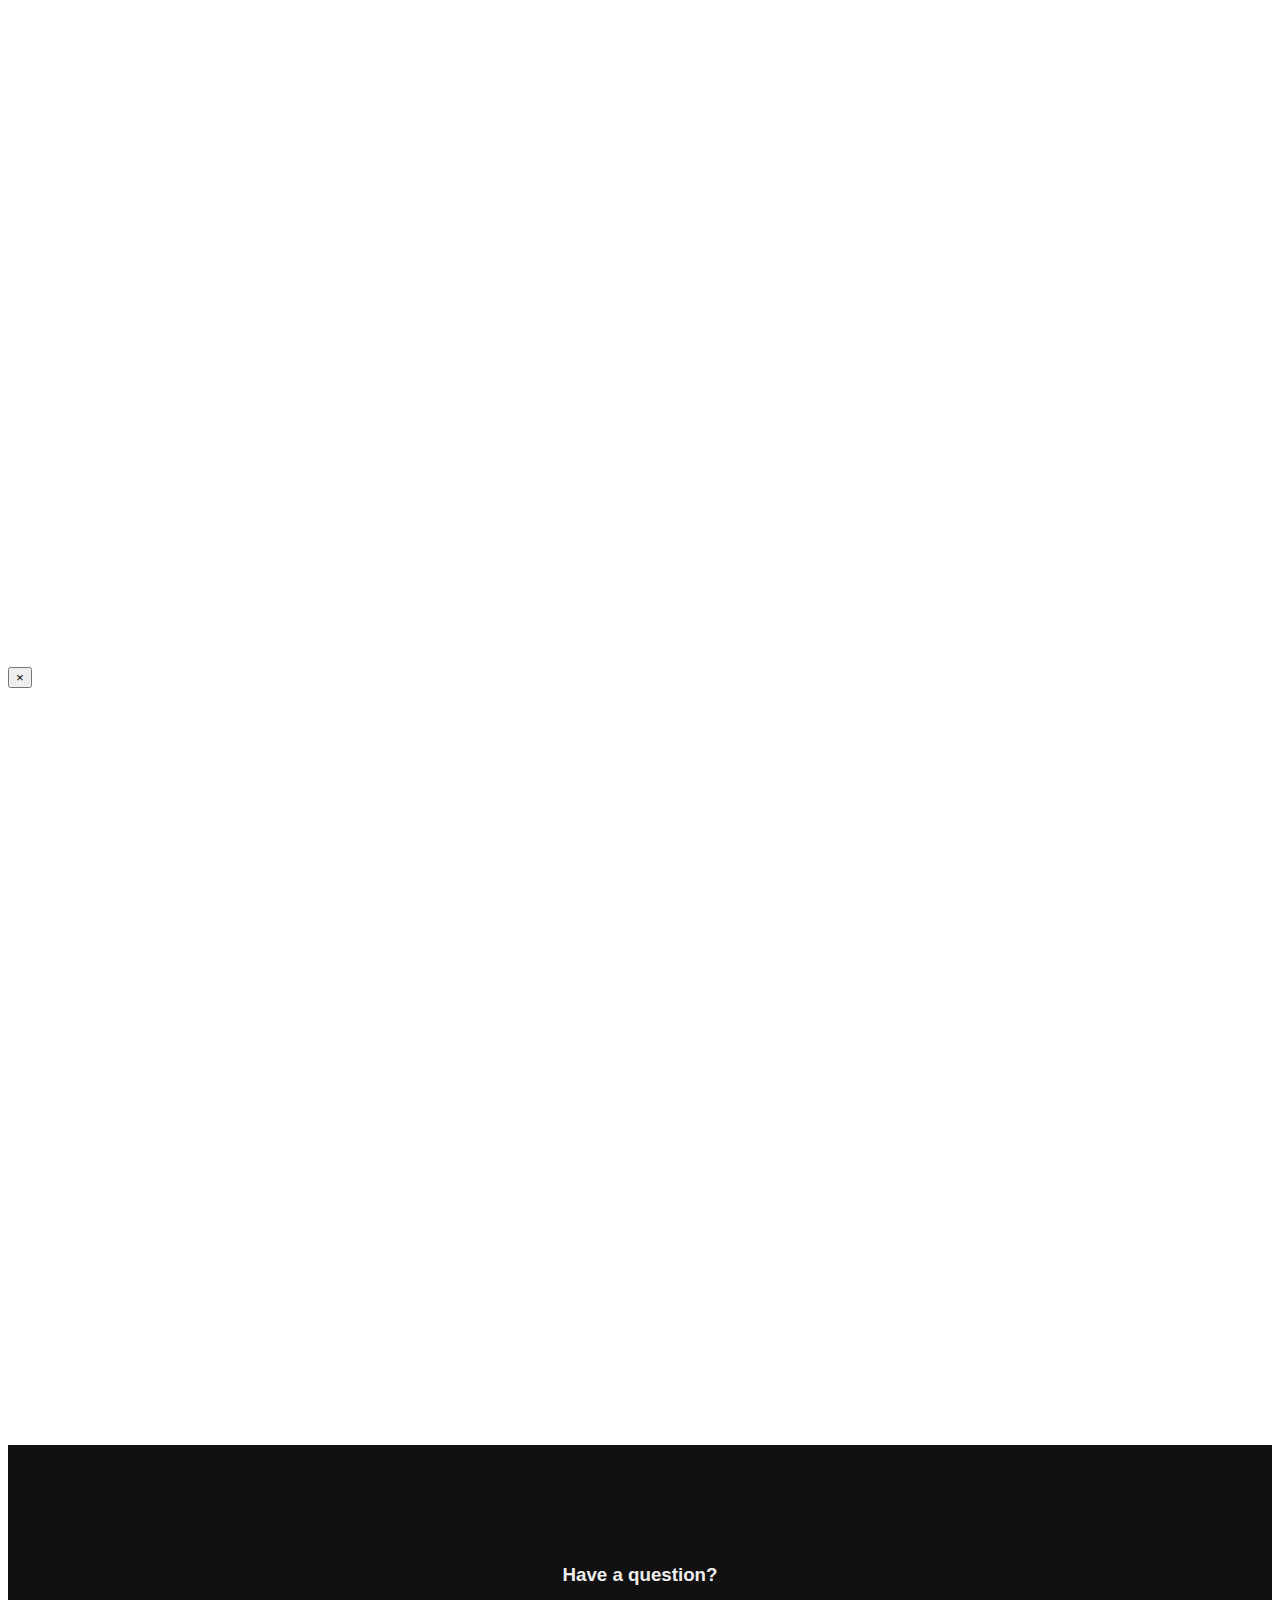
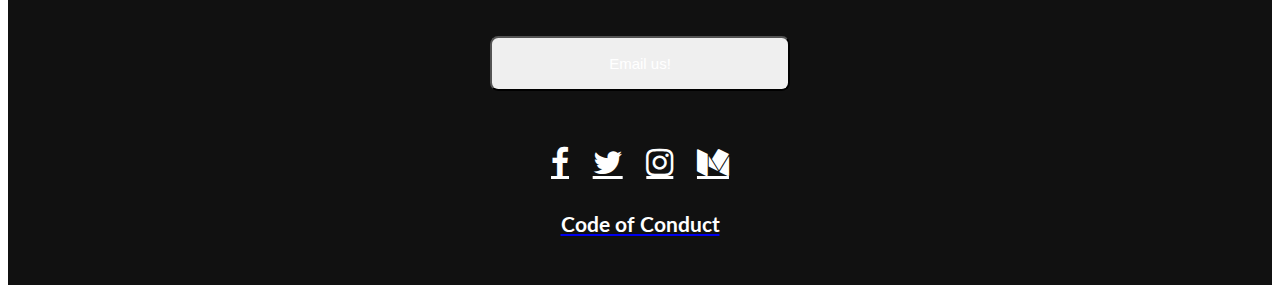
==== commit e1f5683c: "Update index.html" ====
--- a/index.html
+++ b/index.html
@@ -167,8 +167,6 @@
             <a href="https://www.leapmotion.com/" data-mode="2" target="_blank" class="leapmotion"></a>
             <a href="https://thalmic.com" data-mode="2" target="_blank" class="thalmiclabs"></a>
           </div>
-
-          <hr/>
 
         </div>
       </section>
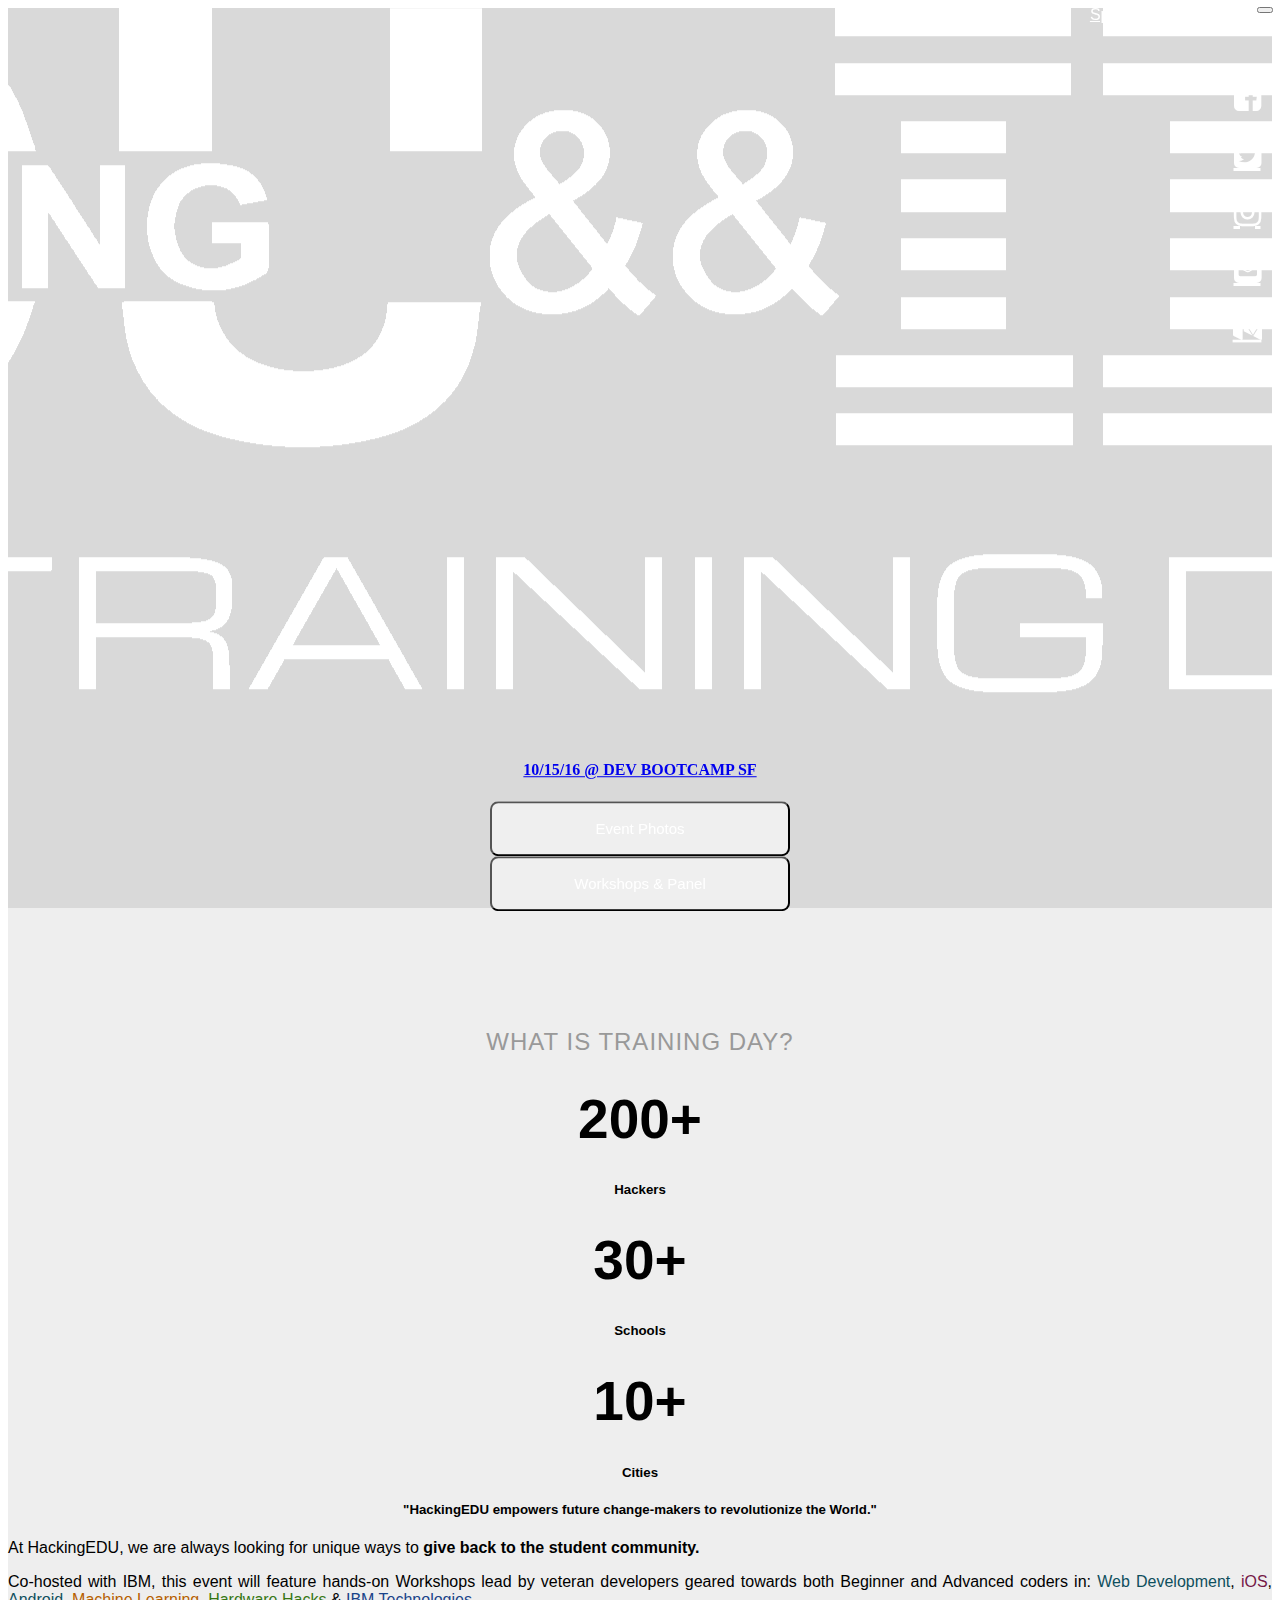
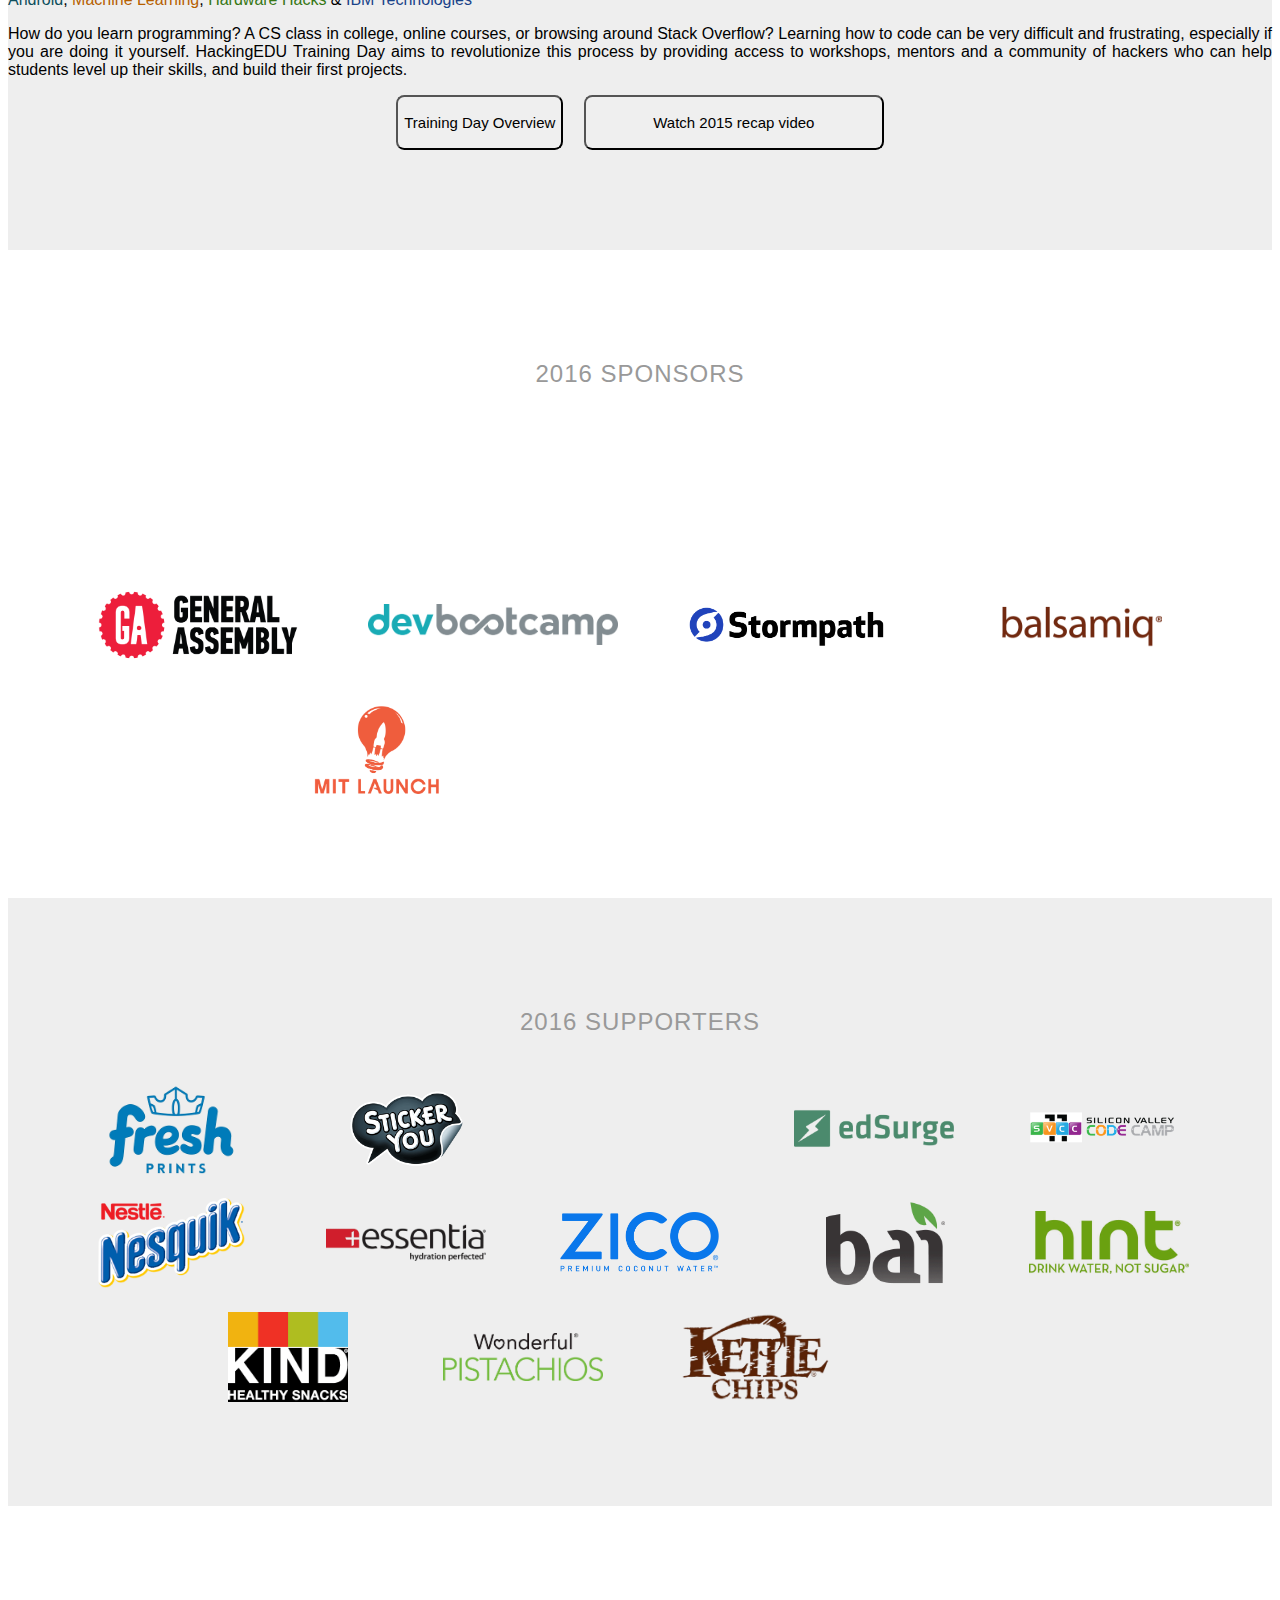
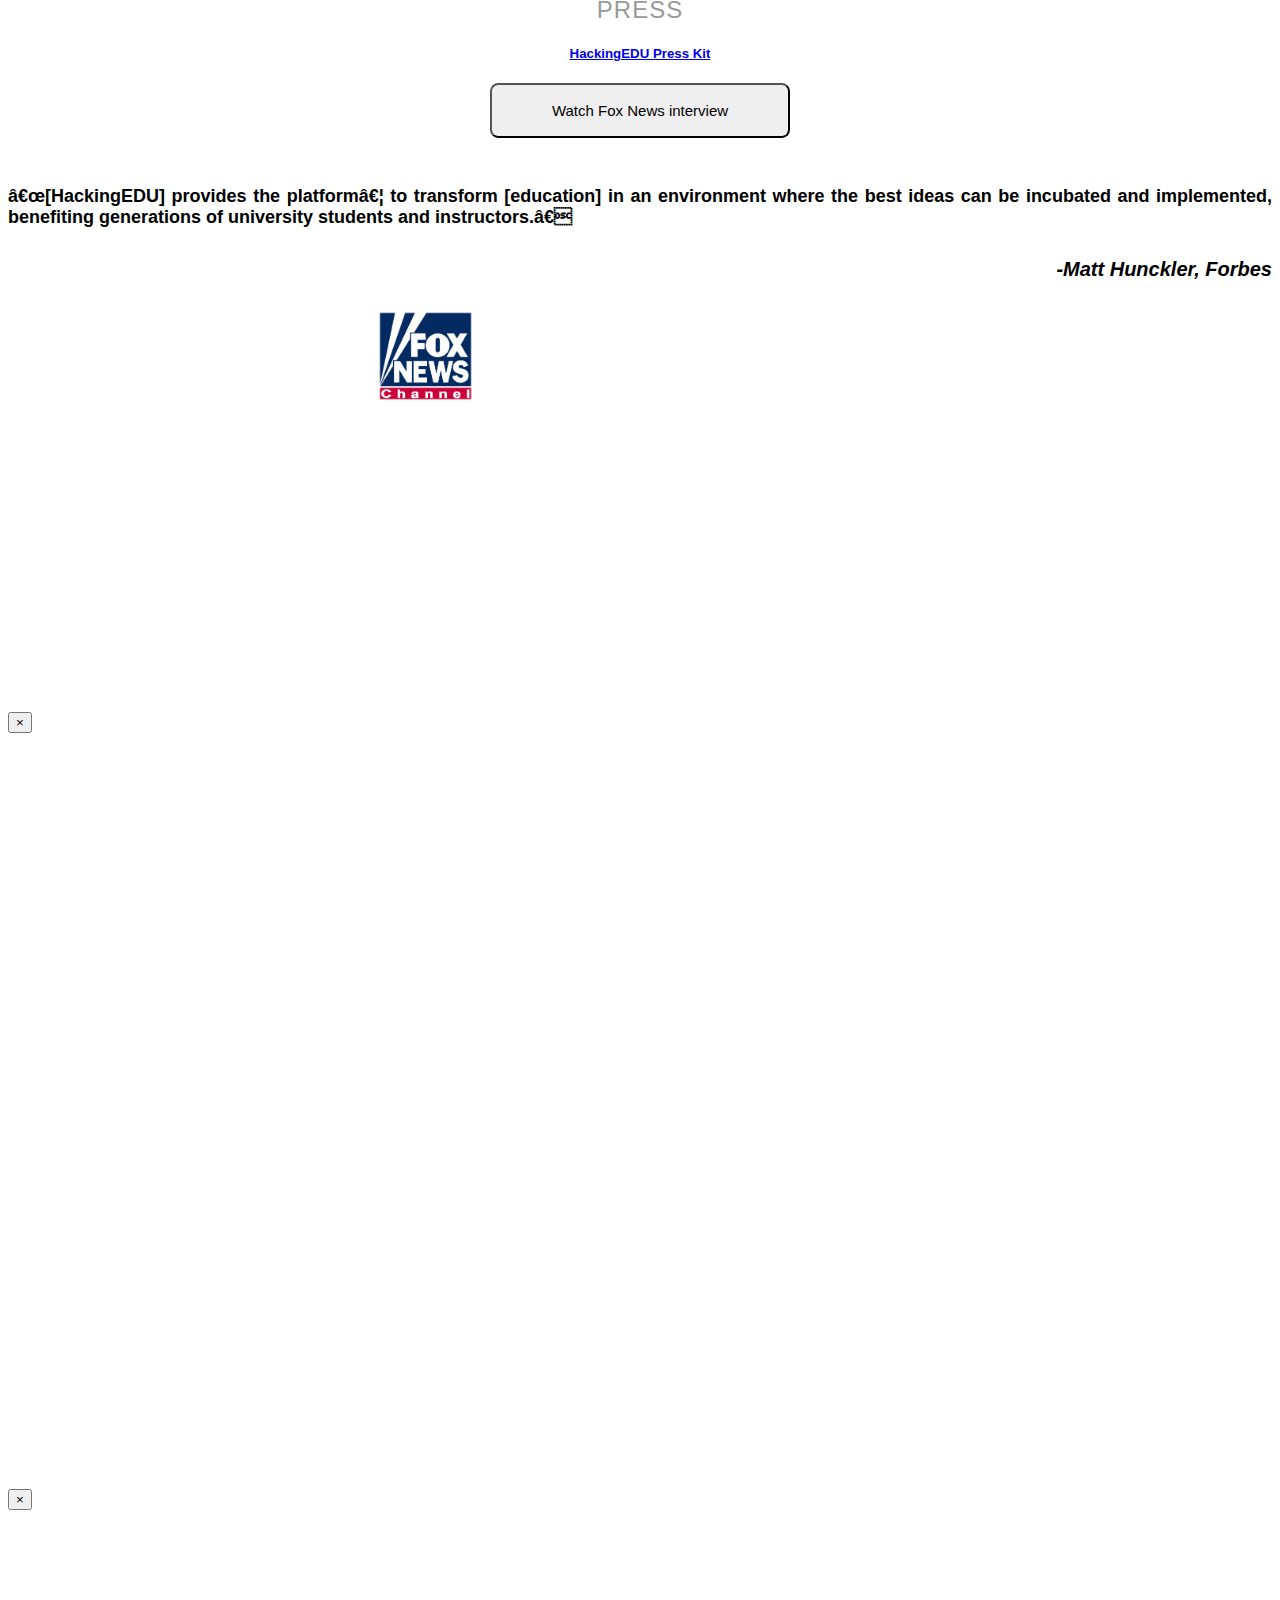
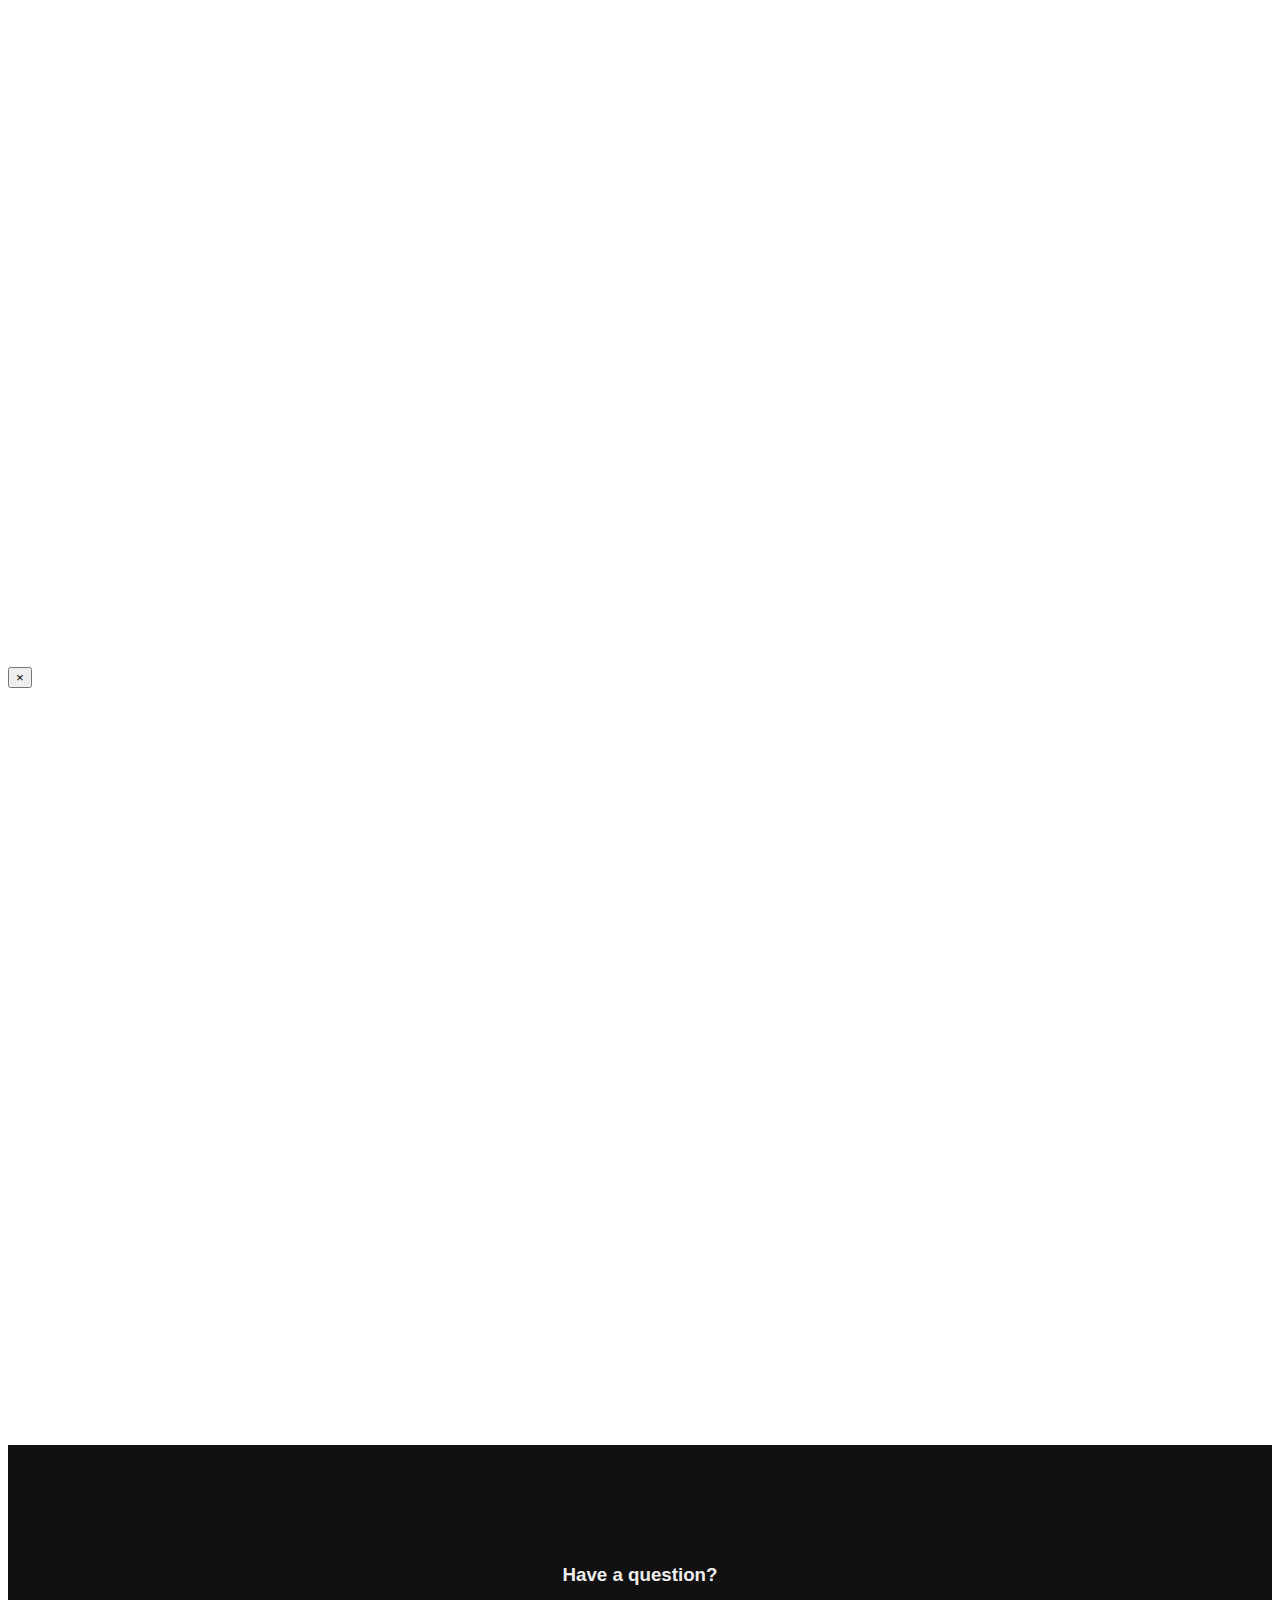
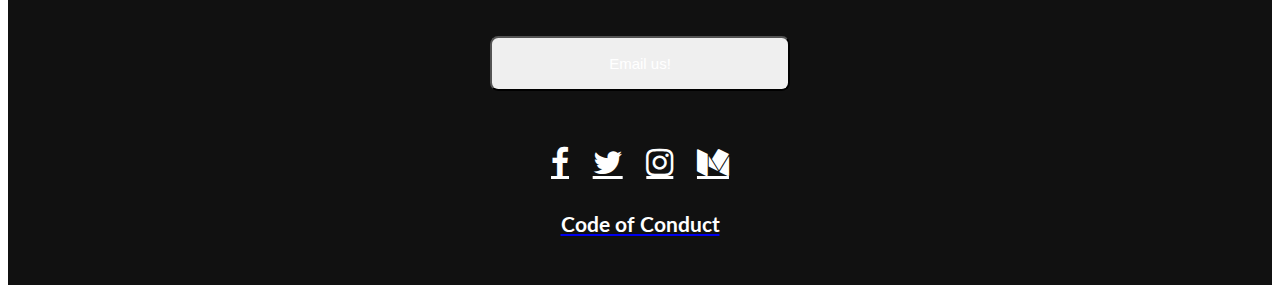
==== commit 6ab8b97d: "Update index.html" ====
--- a/index.html
+++ b/index.html
@@ -1,5 +1,38 @@
 <!DOCTYPE html>
 <html lang="en">
+
+      <script src="https://ajax.googleapis.com/ajax/libs/jquery/2.1.4/jquery.min.js"></script>
+      <script src="http://maxcdn.bootstrapcdn.com/bootstrap/3.3.4/js/bootstrap.min.js"></script>
+      <script src="http://cdnjs.cloudflare.com/ajax/libs/jquery-easing/1.3/jquery.easing.min.js"></script>
+      <script src="./js/navbar.js"></script>
+      <script src="./js/main.js"></script>
+      <script src="./js/video_modal.js"></script>
+      <script>
+		(function(i, s, o, g, r, a, m) {
+		  i['GoogleAnalyticsObject'] = r;
+		  i[r] = i[r] || function() {
+			(i[r].q = i[r].q || []).push(arguments)
+		  }, i[r].l = 1 * new Date();
+		  a = s.createElement(o),
+		  m = s.getElementsByTagName(o)[0];
+		  a.async = 1;
+		  a.src = g;
+		  m.parentNode.insertBefore(a, m)
+		})(window, document, 'script', 'https://www.google-analytics.com/analytics.js', 'ga');
+		ga('create', 'UA-40241848-1', 'auto');
+		ga('send', 'pageview');
+			  </script>
+			  <script src="https://platform.twitter.com/oct.js" type="text/javascript"></script>
+			  <script type="text/javascript">
+		twttr.conversion.trackPid('l6tx3', {
+		  tw_sale_amount: 0,
+		  tw_order_quantity: 0
+		});
+      </script>
+      <noscript>
+        <img height="1" width="1" style="display:none;" alt="" src="https://analytics.twitter.com/i/adsct?txn_id=l6tx3&p_id=Twitter&tw_sale_amount=0&tw_order_quantity=0" />
+        <img height="1" width="1" style="display:none;" alt="" src="http://t.co/i/adsct?txn_id=l6tx3&p_id=Twitter&tw_sale_amount=0&tw_order_quantity=0" />
+      </noscript>
 
   <head>
     <meta charset="utf-8">
@@ -29,7 +62,7 @@
     <link rel="stylesheet" href="https://maxcdn.bootstrapcdn.com/font-awesome/4.3.0/css/font-awesome.min.css">
     <link href="./css/normalize.css" rel="stylesheet">
     <link href="./css/skeleton.css" rel="stylesheet">
-    <link href='http://fonts.googleapis.com/css?family=Lato:300,400,700' rel='stylesheet' type='text/css'>
+    <link href='https://fonts.googleapis.com/css?family=Lato:300,400,700' rel='stylesheet' type='text/css'>
     <link href="./css/style.css" rel="stylesheet">
 	<style>
 		.round1 {
@@ -49,7 +82,7 @@
     <!-- NAVIGATION BAR -->
     <div id="header" class="header sticky">
       <a href="#home">
-        <img src="http://imgur.com/uFeQcop.png" class="nav-logo" alt="">
+        <img src="https://imgur.com/uFeQcop.png" class="nav-logo" alt="">
       </a>
       <div class="navbar-header">
         <button type="button" class="navbar-toggle collapsed" data-toggle="collapse" data-target="#navbar" aria-expanded="false" aria-controls="navbar">
@@ -138,7 +171,7 @@
           <p class="justified">How do you learn programming? A CS class in college, online courses, or browsing around Stack Overflow? Learning how to code can be very difficult and frustrating, especially if you are doing it yourself. HackingEDU Training Day aims to revolutionize this process by providing access to workshops, mentors and a community of hackers who can help students level up their skills, and build their first projects.</p>
 
           <div class="text-center">
-            <a href="http://bit.ly/hackingeduCODING" target="_blank"><button class="butt grey" style="width:initial;">Training Day Overview</button></a>
+            <a href="https://bit.ly/hackingeduCODING" target="_blank"><button class="butt grey" style="width:initial;">Training Day Overview</button></a>
             <button  class="butt grey" data-toggle="modal" data-target="#td_modal">Watch 2015 recap video</button>
           </div>
 
@@ -304,39 +337,6 @@
 
         <a href="http://hackcodeofconduct.org/hackingedu" data-mode="2" target="_blank"><h5 class="text-center substatement sub-text mt-40">Code of Conduct</h5></a>
       </div>
-
-      <script src="https://ajax.googleapis.com/ajax/libs/jquery/2.1.4/jquery.min.js"></script>
-      <script src="http://maxcdn.bootstrapcdn.com/bootstrap/3.3.4/js/bootstrap.min.js"></script>
-      <script src="http://cdnjs.cloudflare.com/ajax/libs/jquery-easing/1.3/jquery.easing.min.js"></script>
-      <script src="./js/navbar.js"></script>
-      <script src="./js/main.js"></script>
-      <script src="./js/video_modal.js"></script>
-      <script>
-(function(i, s, o, g, r, a, m) {
-  i['GoogleAnalyticsObject'] = r;
-  i[r] = i[r] || function() {
-    (i[r].q = i[r].q || []).push(arguments)
-  }, i[r].l = 1 * new Date();
-  a = s.createElement(o),
-  m = s.getElementsByTagName(o)[0];
-  a.async = 1;
-  a.src = g;
-  m.parentNode.insertBefore(a, m)
-})(window, document, 'script', 'https://www.google-analytics.com/analytics.js', 'ga');
-ga('create', 'UA-40241848-1', 'auto');
-ga('send', 'pageview');
-      </script>
-      <script src="https://platform.twitter.com/oct.js" type="text/javascript"></script>
-      <script type="text/javascript">
-twttr.conversion.trackPid('l6tx3', {
-  tw_sale_amount: 0,
-  tw_order_quantity: 0
-});
-      </script>
-      <noscript>
-        <img height="1" width="1" style="display:none;" alt="" src="https://analytics.twitter.com/i/adsct?txn_id=l6tx3&p_id=Twitter&tw_sale_amount=0&tw_order_quantity=0" />
-        <img height="1" width="1" style="display:none;" alt="" src="http://t.co/i/adsct?txn_id=l6tx3&p_id=Twitter&tw_sale_amount=0&tw_order_quantity=0" />
-      </noscript>
   </body>
 
 </html>
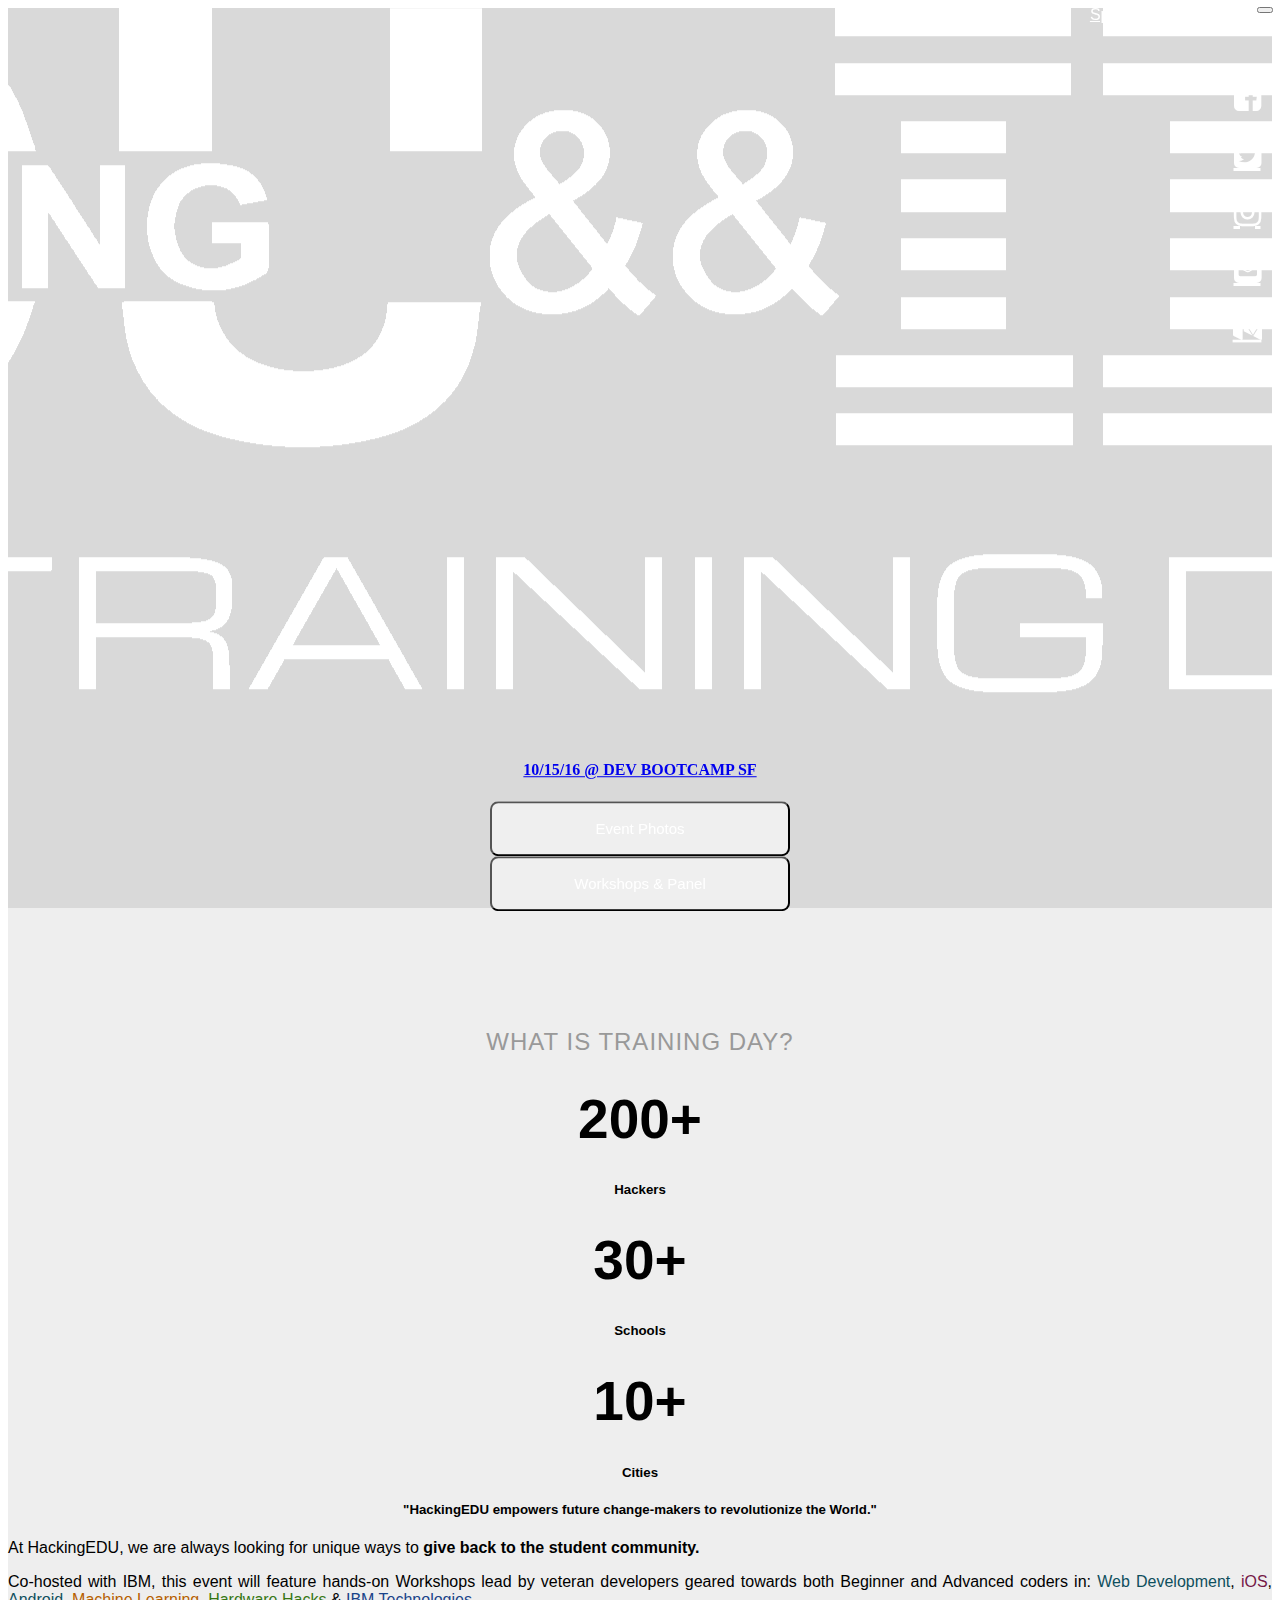
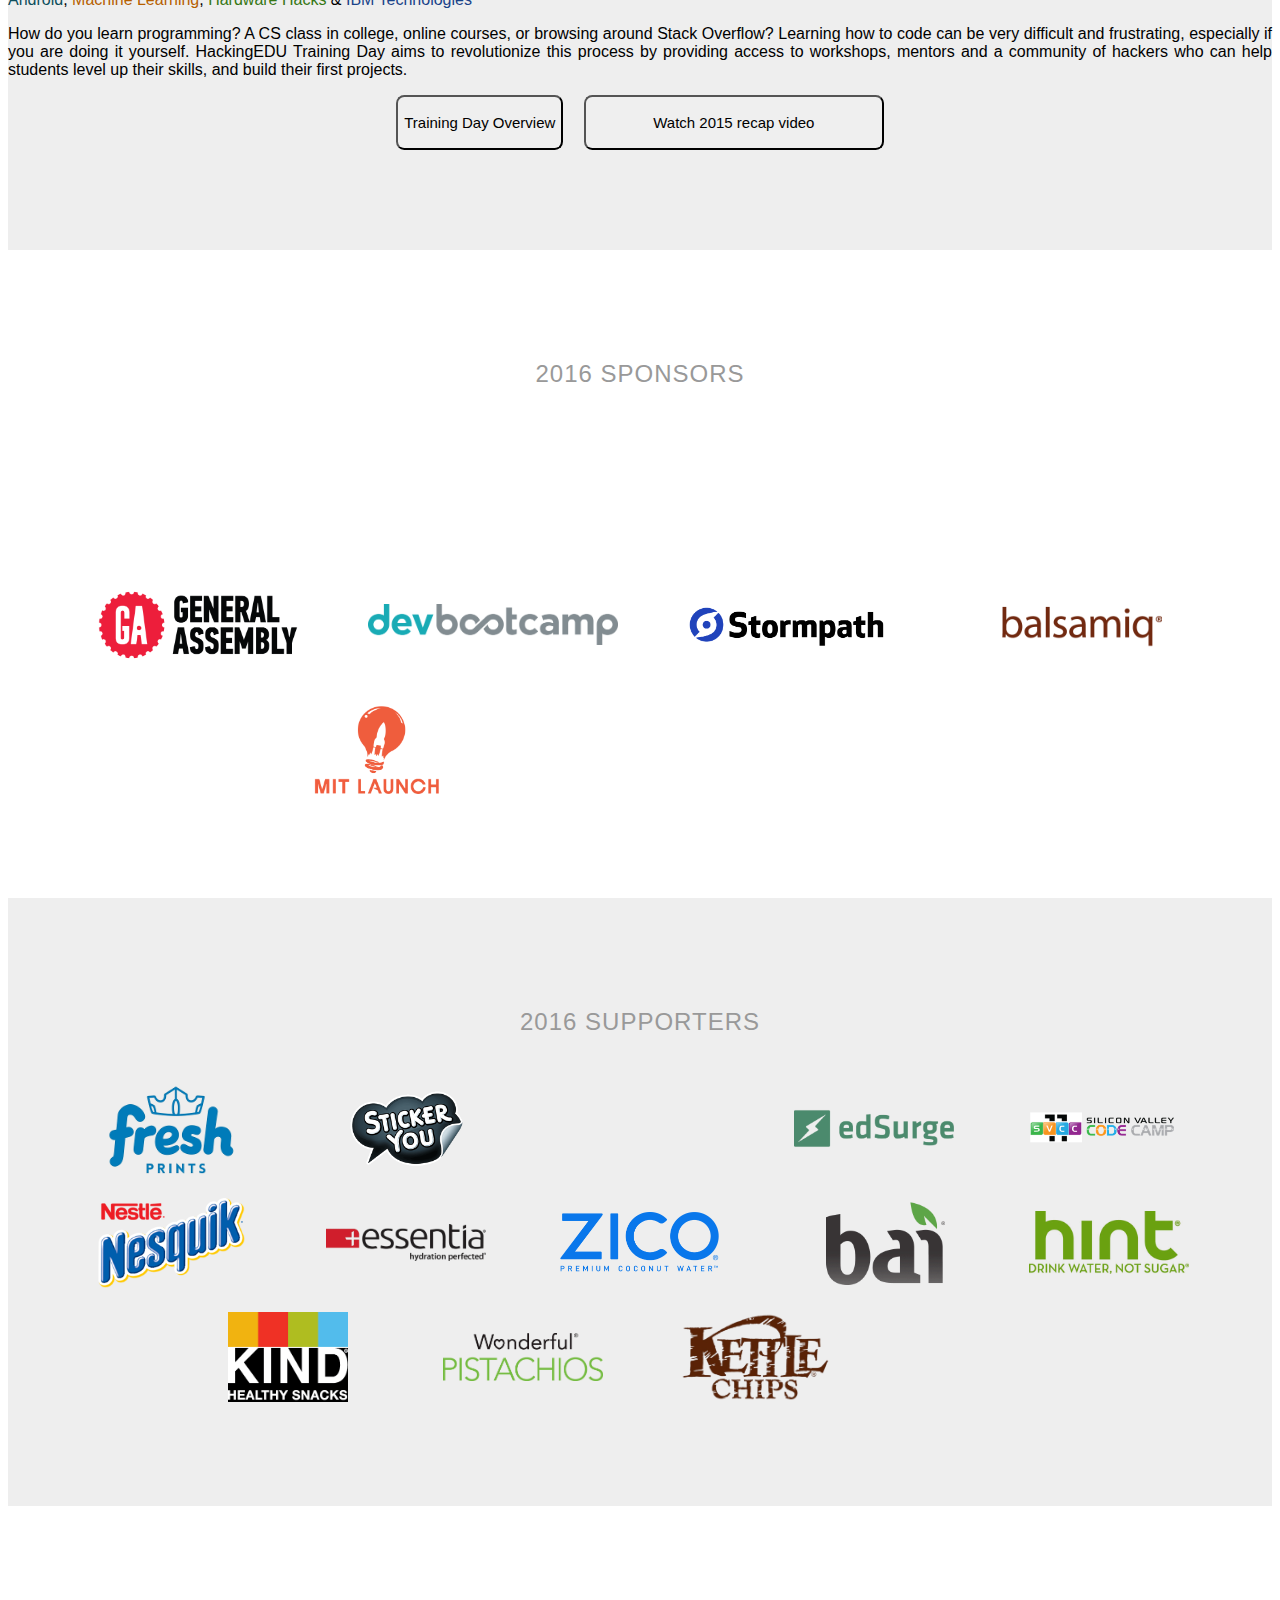
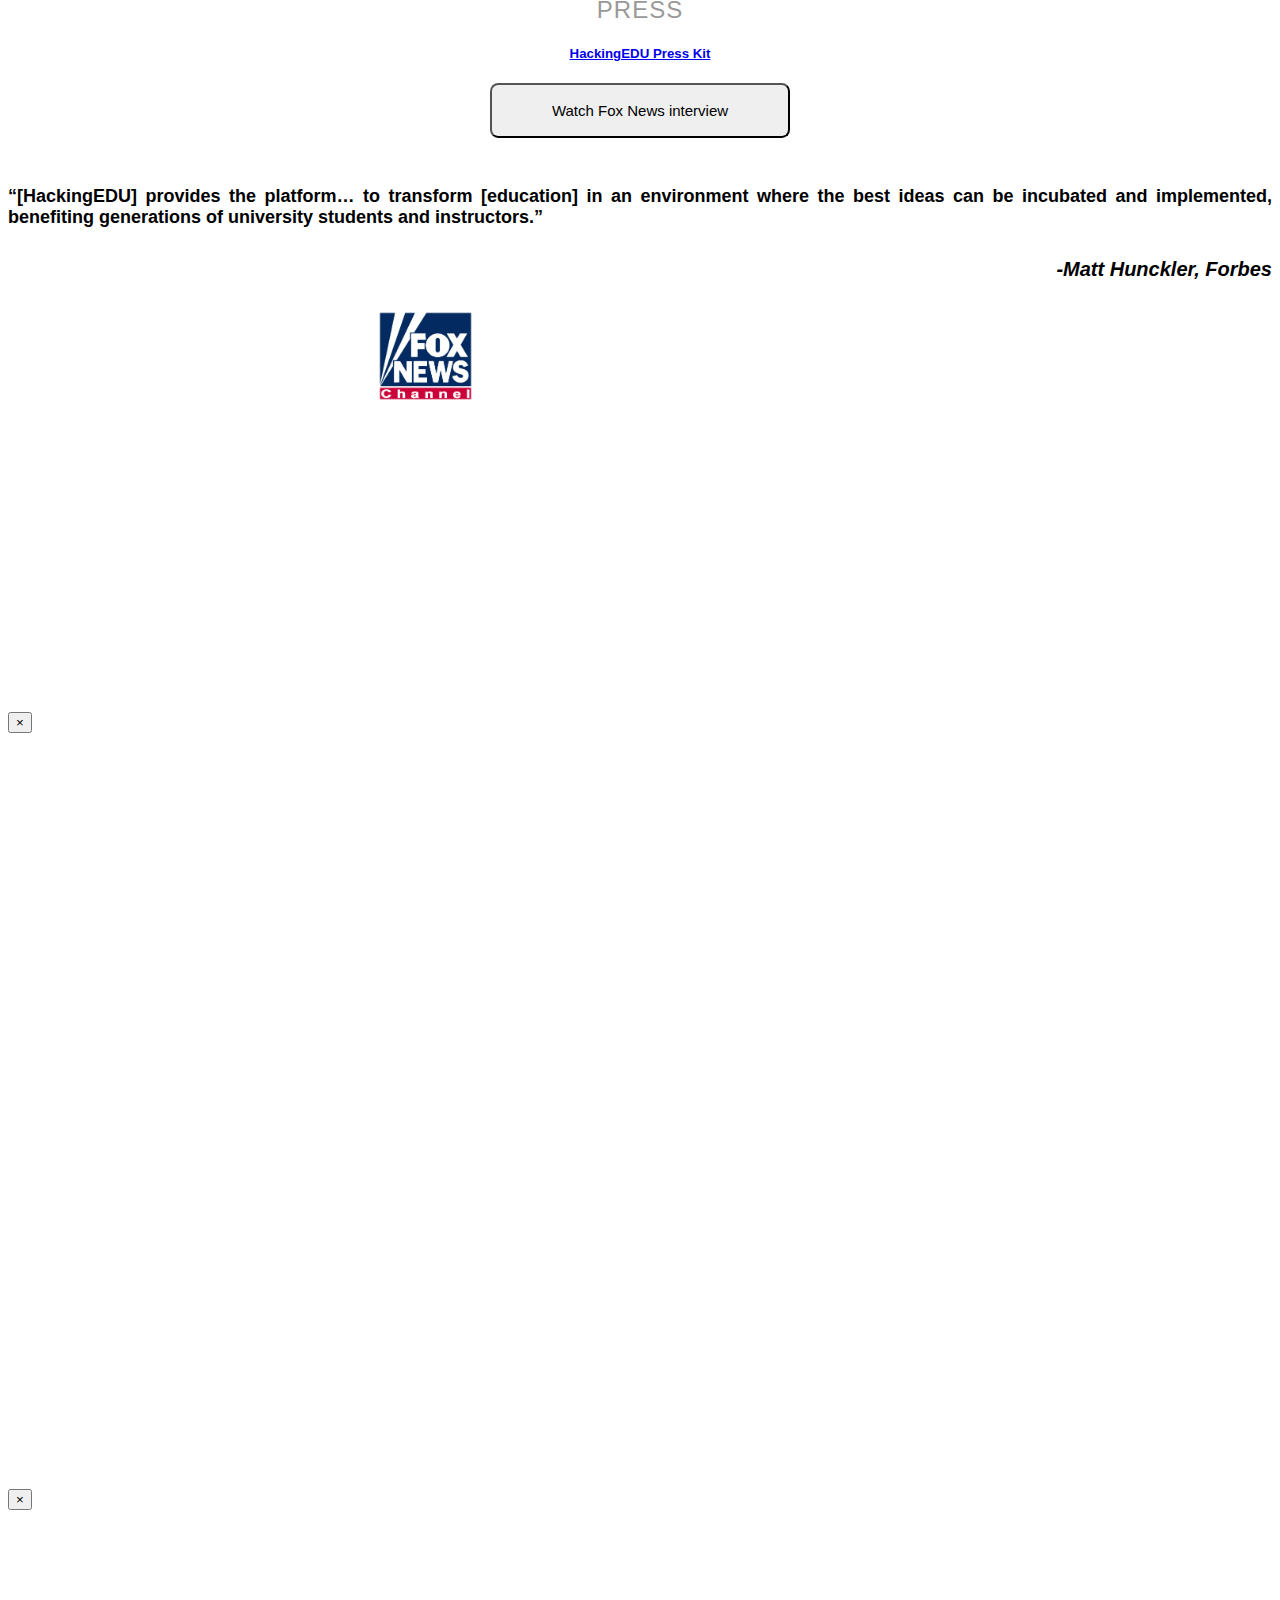
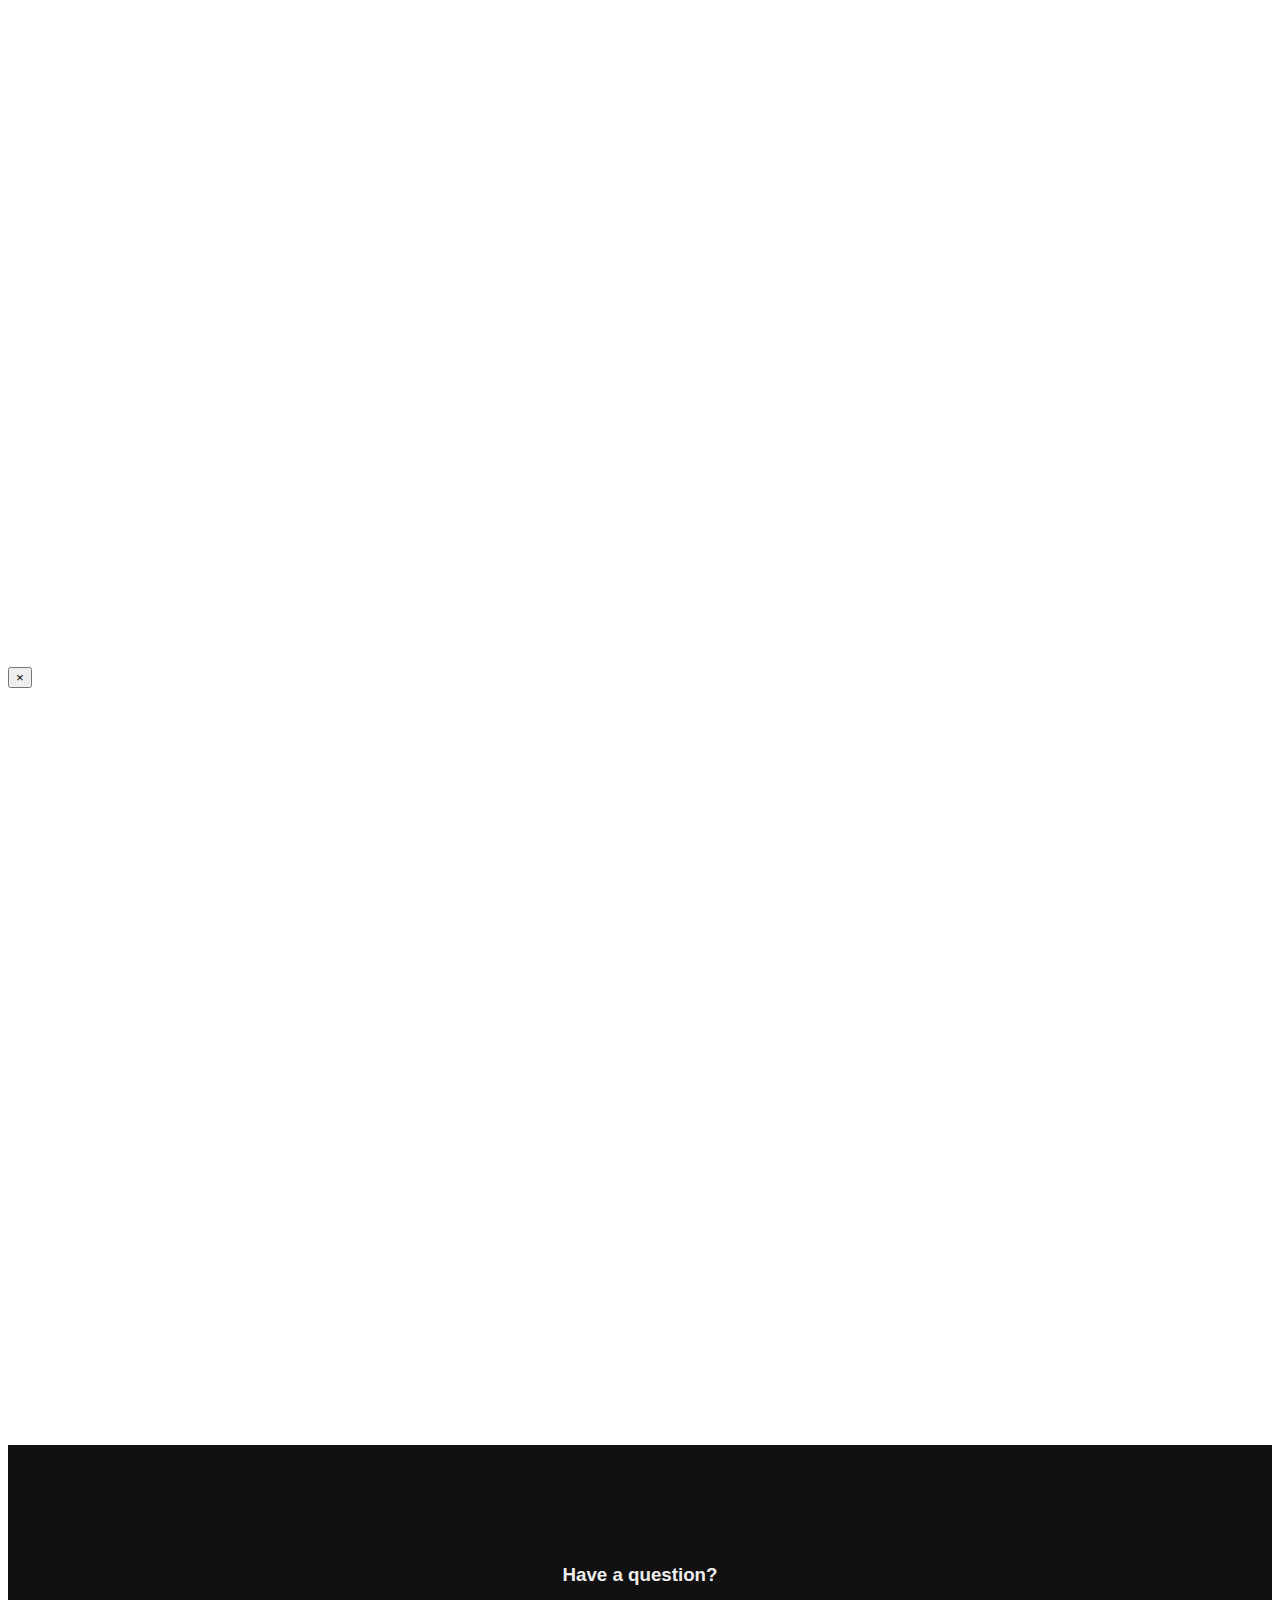
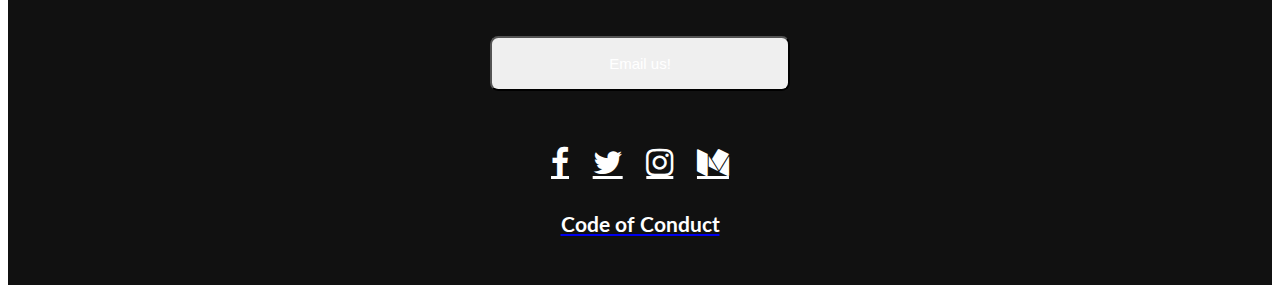
==== commit ca32a894: "Update index.html" ====
--- a/index.html
+++ b/index.html
@@ -1,9 +1,315 @@
 <!DOCTYPE html>
 <html lang="en">
 
+  <head>
+    <meta charset="utf-8">
+    <meta http-equiv="X-UA-Compatible" content="IE=edge">
+    <meta name="viewport" content="width=device-width, initial-scale=1">
+    <title>HackingEDU | World's Largest Education Hackathon</title>
+    <link rel="icon" href="./img/favicon.ico">
+
+    <!--Twitter Card Stuff -->
+    <meta name="twitter:card" content="summary_large_image">
+    <meta name="twitter:site" content="@hackingedusf">
+    <meta name="twitter:creator" content="@hackingedusf">
+    <meta name="twitter:title" content="HackingEDU {World's Largest Education Hackathon}">
+    <meta name="twitter:description" content="HackingEDU empowers future change-makers to revolutionize the World. Our first hackathon was the World’s Largest Education Hackathon. 1400+ hackers came together to create 200+ projects, and that was just the beginning. We are building a network of students, companies, and innovators who are passionate about changing the world and will work together to turn disruptive ideas into a reality. Join HackingEDU and help us invent the future!">
+    <meta name="twitter:image" content="https://pbs.twimg.com/profile_images/619599570989744128/ApNLCpos_400x400.png">
+
+    <!-- Social Media Links-->
+    <link rel="image_src" href="./img/prism.png" />
+    <!--<meta property="og:url"   content="http://www.hackingedu.co" />-->
+    <meta property="og:image" content="http://www.hackingedu.co/img/prism.png" />
+    <meta property="og:type" content="website" />
+    <!--<meta property="og:description"  content="OpenGraph description" />-->
+    <meta property="og:title" content="HackingEDU | World's Largest Education Hackathon" />
+
+    <!-- Latest compiled and minified CSS -->
+    <link rel="stylesheet" href="./css/bootstrap.min.css">
+    <link rel="stylesheet" href="https://maxcdn.bootstrapcdn.com/font-awesome/4.3.0/css/font-awesome.min.css">
+    <link href="./css/normalize.css" rel="stylesheet">
+    <link href="./css/skeleton.css" rel="stylesheet">
+    <link href='https://fonts.googleapis.com/css?family=Lato:300,400,700' rel='stylesheet' type='text/css'>
+    <link href="./css/style.css" rel="stylesheet">
+	<style>
+		.round1 {
+				background-color: #eccaba;
+		}
+		.round2 {
+				background-color: #b8e4dd;
+		}
+		.round3 {
+				background-color: #F1D4AF;
+		}
+	</style>
+  </head>
+
+  <body>
+
+    <!-- NAVIGATION BAR -->
+    <div id="header" class="header sticky">
+      <a href="#home">
+        <img src="https://imgur.com/uFeQcop.png" class="nav-logo" alt="">
+      </a>
+      <div class="navbar-header">
+        <button type="button" class="navbar-toggle collapsed" data-toggle="collapse" data-target="#navbar" aria-expanded="false" aria-controls="navbar">
+          <span class="sr-only">Toggle navigation</span>
+          <span class="icon-bar"></span>
+          <span class="icon-bar"></span>
+          <span class="icon-bar"></span>
+        </button>
+      </div>
+      <div id="navbar" class="navbar-collapse collapse">
+        <ul class="nav navbar-nav">
+          <li id="navbar_home" class="navlink"><a href="#home">Home</a></li>
+          <li id="navbar_about" class="navlink"><a href="#about">Event</a></li>
+          <li id="navbar_sponsors" class="navlink"><a href="#sponsors">Sponsors</a></li>
+          <li id="navbar_press" class="navlink"><a href="#press">Press</a></li>
+          <!--                               <li class="pill-button"><a target="_blank" id="nav-apply-butt" href="http://2015.hackingedu.co/" class="pill-padding">2015 Hackathon</a></li>
+          -->                     
+		</ul>
+      </div>
+    </div>
+
+    <section id="hero">
+      <div id="home">
+        <div id="large-header" class="large-header">
+          <div id="shading">
+            <div class="main-title container">
+              <div class="row">
+                <div class="col-md-6 col-md-offset-3">
+
+                  <img src="img/sponsors/HackingEDU&&IBM_training_day.png" class="img-responsive"/>
+                  <br>
+                </div>
+
+              </div>
+              
+              <div class="row text-center">
+                <h4><a href="#location"><b>10/15/16 @ Dev Bootcamp SF</b></a></h4>
+              </div>
+              <div class="row">
+                <div class="col-md-4 col-md-offset-2">
+                  <a href="https://www.facebook.com/pg/hackingedusf/photos/?tab=album&album_id=1542694205744620" target="_blank"><button class="butt substatement">Event Photos</button>
+                </div>
+                <div class="col-md-4">
+                  <a href="https://www.youtube.com/watch?v=g5dpYOdu1gQ&list=PLqv74gPy28Cu2oc2RsrZOAPlBUII1xR4L&index=1" target="_blank"><button class="butt substatement">Workshops & Panel</button></a>
+                </div>
+              </div>
+
+            </div>
+
+            <span class="social-block">
+              <a href="https://www.facebook.com/hackingedusf" target="rss" id="social" class="fa fa-facebook-square fa-3x social-fb"></a>
+              <a href="https://twitter.com/hackingedusf" target="rss" id="social" class="fa fa-twitter-square fa-3x social-tw"></a>
+              <a href="https://instagram.com/hackingedusf" target="rss" id="social" class="fa fa-instagram fa-3x social-ig"></a>
+              <a href="mailto:team@hackingedu.co" target="rss" id="social" class="fa fa-envelope-square fa-3x social-em"></a>
+              <a href="https://medium.com/@hackingedu" target="_blank" id="social" class="fa fa-medium fa-3x social-me"></a>
+            </span>
+
+            <a class="arrow" href="#about"></a>
+          </div>
+        </div>
+      </div>
+    </section>
+
+
+    <div id="about" class="spaced-container">
+      <div id="stats" class="container">
+        <h2 class="text-center thin-header">What is Training Day?</h2>
+        <div>
+          <span class="col-md-4">
+            <h2 class="three-text extra-line-height">200+</h2>
+            <h5>Hackers</h5>
+          </span>
+          <span class="col-md-4">
+            <h2 class="three-text extra-line-height">30+</h2>
+            <h5>Schools</h5>
+          </span>
+          <span class="col-md-4">
+            <h2 class="three-text extra-line-height">10+</h2>
+            <h5>Cities</h5>
+          </span>
+        </div>
+		<div>
+          <b><h5 id="quote" class="text-center">"HackingEDU empowers future change-makers to revolutionize the World."</h5></b>
+          <p class="justified">At HackingEDU, we are always looking for unique ways to <strong>give back to the student community.</strong></p>
+          <p class="justified">Co-hosted with IBM, this event will feature hands-on Workshops lead by veteran developers geared towards both Beginner and Advanced coders in: <span class="color-teal">Web Development</span>, <span class="color-maroon">iOS</span>, <span class="color-teal">Android</span>, <span class="color-orange">Machine Learning</span>, <span class="color-green">Hardware Hacks</span> &amp; <span class="color-blue">IBM Technologies</span></p>
+          <p class="justified">How do you learn programming? A CS class in college, online courses, or browsing around Stack Overflow? Learning how to code can be very difficult and frustrating, especially if you are doing it yourself. HackingEDU Training Day aims to revolutionize this process by providing access to workshops, mentors and a community of hackers who can help students level up their skills, and build their first projects.</p>
+
+          <div class="text-center">
+            <a href="https://bit.ly/hackingeduCODING" target="_blank"><button class="butt grey" style="width:initial;">Training Day Overview</button></a>
+            <button  class="butt grey" data-toggle="modal" data-target="#td_modal">Watch 2015 recap video</button>
+          </div>
+
+        </div>
+      </div>
+	</div>
+
+
+      <section id="sponsors">
+        <div class="container text-center">
+          <h2 class="text-center sponsor thin-header">2016 Sponsors</h2>
+          <br/>
+          <div class="tier tier1">
+            <a href="http://ibm.com/cloud" data-mode="2" target="_blank" class="ibm"></a>
+          </div><br />
+
+          <div class="tier tier2">
+            <a href="https://generalassemb.ly" data-mode="2" target="_blank" class="ga"></a>
+            <a href="http://devbootcamp.com/" data-mode="2" target="_blank" class="devbootcamp"></a>
+            <a href="https://stormpath.com" data-mode="2" target="_blank" class="stormpath"></a>
+            <a href="https://balsamiq.com/" data-mode="2" target="_blank" class="balsamiq"></a>
+          </div><br />
+
+          <div class="tier tier3">
+            <a href="http://mitlaunch.com/" data-mode="2" target="_blank" class="mitlaunch"></a>
+            <a href="https://www.leapmotion.com/" data-mode="2" target="_blank" class="leapmotion"></a>
+            <a href="https://thalmic.com" data-mode="2" target="_blank" class="thalmiclabs"></a>
+          </div>
+
+        </div>
+      </section>
+
+      <section id="supporters">
+        <div class="container text-center">
+          <h2 class="thin-header">2016 Supporters</h2>
+          <br/>
+          <div class="tier tier4">
+
+            <a href="http://freshprints.com/" target="_blank" class="fresh-prints"></a>
+            <a href="http://stickeryou.com" target="_blank" class="stickeryou"></a>
+            <a href="http://www.oreilly.com/" target="_blank" class="oreilly"></a>
+            <a href="https://www.edsurge.com/" target="_blank" class="edsurge"></a>
+            <a href="https://www.siliconvalley-codecamp.com/" target="_blank" class="sv-code-camp"></a>
+            <a href="https://www.nesquik.com/" target="_blank" class="nesquik"></a>
+            <a href="http://www.essentiawater.com/" target="_blank" class="essentia"></a>
+            <a href="http://www.zico.com/" data-mode="2" target="_blank" class="zico"></a>
+            <a href="http://www.drinkbai.com/" target="_blank" class="bai"></a>
+            <a href="https://www.drinkhint.com/" target="_blank" class="hint-water"></a>
+            <a href="http://www.kindsnacks.com/" target="_blank" class="kind"></a>
+            <a href="http://getcrackin.com/" target="_blank" style="background: url(img/supporters/wonderful-pistachios.png)" class="wonderful-pisatchios"></a>
+            <a href="http://www.kettlebrand.com/" target="_blank" class="kettle"></a>
+            <a href="www.kravejerky.com" target="_blank" class="krave"></a>
+
+            
+            
+            
+            
+            
+          </div>
+          <br />
+        </div>
+      </section>
+
+      <section id="press" class="spaced-container">
+        <div class="container text-center">
+          <h2 class="text-center thin-header">Press</h2>
+
+          <h5 class="text-center"><a href="https://drive.google.com/file/d/0BzI2Lz_qv89jeHZnVHQ3ZjlrUlE/view" data-mode="2" target="_blank">HackingEDU Press Kit</a></h5>
+          <button class="butt grey" data-toggle="modal" data-target="#fox_modal">Watch Fox News interview</button>
+          <br><br>
+
+          <h5 id="forbes-quote" class="justified">“[HackingEDU] provides the platform… to transform [education] in an environment where the best ideas can be incubated and implemented, benefiting generations of university students and instructors.”</h5>
+          <i><b><p class="font-sixteen text-right">-Matt Hunckler, Forbes</p></b></i>
+
+          <div id="partners" class="tier press-tier">
+            <a href="http://www.forbes.com/sites/matthunckler/2015/08/17/how-this-hackathon-is-inspiring-students-to-better-education/" data-mode="2" target="_blank" class="forbes"></a>
+            <a href="https://www.youtube.com/watch?v=iaMr5F3cD94" data-mode="2" target="_blank" class="fox-news"></a>
+            <a href="http://tech.co/hackingedu-student-hackathon-2015-07" data-mode="2" target="_blank" class="techco"></a>
+            <a href="http://www.educationnews.org/technology/hackingedu-education-hackathon-to-hit-san-francisco/" data-mode="2" target="_blank" class="educationews"></a>
+            <a href="http://www.berkeleybyte.com/2015/05/04/reinventing-the-classroom-hackingedu-hosts-training-day-featuring-founders-of-twitter-bootstrap-socket-io-and-more/" data-mode="2" target="_blank" class="berkeleybyte"></a>
+            <a href="http://newsroom.uber.com/2015/09/uber-hackingedu-gaining-momentum-in-education" data-mode="2" target="_blank" class="uber"></a>
+            <a href="http://blog.leapmotion.com/reach-digital-world-getting-started-leap-motion-hackingedu/?utm_content=bufferc40a1&utm_medium=social&utm_source=facebook.com&utm_campaign=buffer" data-mode="2" target="_blank" class="leapmotionpress"></a>
+            <a href="http://blog.chegg.com/2015/10/30/chegg-hackingedu-empower-students-for-change-at-hackathon-2015/" data-mode="2" target="_blank" class="cheggpress"></a>
+            <a href="http://www.coursehero.com/blog/2015/10/28/course-hero-mentors-at-hackingedu-hackathon/" data-mode="2" target="_blank" class="cheropress"></a>
+            <a href="http://bit.ly/1kCcbS3" data-mode="2" target="_blank" class="wolframpress"></a>
+            <a href="http://bit.ly/1lcJziE" data-mode="2" target="_blank" class="draperpress"></a>
+          </div>
+
+
+          <br/>
+        </div>
+      </section>
+
+
+      <!-- TD Modal -->
+      <div class="modal fade" id="td_modal" tabindex="-1" role="dialog" aria-labelledby="myModalLabel">
+        <div class="modal-dialog" role="document">
+          <div class="modal-content">
+            <div class="modal-header">
+              <button type="button" class="close" data-dismiss="modal" aria-label="Close"><span aria-hidden="true">&times;</span></button>
+              <h4 class="modal-title" id="myModalLabel"></h4>
+            </div>
+            <div class="modal-body text-center videoWrapper">
+              <iframe width="550" height="500" src="https://www.youtube.com/embed/ktPx5vj6us8" frameborder="0" allowfullscreen></iframe>
+            </div>
+            <div class="modal-footer">
+
+            </div>
+          </div>
+        </div>
+      </div>
+
+      <!-- Fox Modal -->
+      <div class="modal fade" id="fox_modal" tabindex="-1" role="dialog" aria-labelledby="myModalLabel">
+        <div class="modal-dialog" role="document">
+          <div class="modal-content">
+            <div class="modal-header">
+              <button type="button" class="close" data-dismiss="modal" aria-label="Close"><span aria-hidden="true">&times;</span></button>
+              <h4 class="modal-title" id="myModalLabel"></h4>
+            </div>
+            <div class="modal-body text-center videoWrapper">
+              <iframe width="550" height="500" src="https://www.youtube.com/embed/iaMr5F3cD94" frameborder="0" allowfullscreen></iframe>
+            </div>
+            <div class="modal-footer">
+
+            </div>
+          </div>
+        </div>
+      </div>
+
+      <!-- Recap Modal -->
+      <div class="modal fade" id="recap_modal" tabindex="-1" role="dialog" aria-labelledby="myModalLabel">
+        <div class="modal-dialog" role="document">
+          <div class="modal-content">
+            <div class="modal-header">
+              <button type="button" class="close" data-dismiss="modal" aria-label="Close"><span aria-hidden="true">&times;</span></button>
+              <h4 class="modal-title" id="myModalLabel"></h4>
+            </div>
+            <div class="modal-body text-center videoWrapper">
+              <iframe width="550" height="500" src="https://www.youtube.com/embed/yLxCocEK2jI" frameborder="0" allowfullscreen></iframe>
+            </div>
+            <div class="modal-footer">
+
+            </div>
+          </div>
+        </div>
+      </div>
+
+
+
+      <div id="apply" class="footer fluid-container text-center spaced-container" style="padding-bottom:20px;">
+        <h3 class="padtop60 mb-50px"><strong>Have a question?</strong></h3>
+        <a href="mailto:team@hackingedu.co" data-mode="2" target="_blank"><button class="butt substatement mb-50px" id="apply-butt">Email us!</button></a>
+
+        <div id="status"></div>
+        <div class="social-footer">
+          <a href="https://www.facebook.com/hackingedusf" target="_blank" class="fa fa-facebook footer-icon"></a>
+          <a href="https://twitter.com/hackingedusf" target="_blank" class="fa fa-twitter footer-icon"></a>
+          <a href="https://instagram.com/hackingedusf/" target="_blank" class="fa fa-instagram footer-icon"></a>
+          <a href="https://medium.com/@hackingedu/latest" target="_blank" class="fa fa-medium footer-icon"></a>
+
+        </div>
+
+        <a href="http://hackcodeofconduct.org/hackingedu" data-mode="2" target="_blank"><h5 class="text-center substatement sub-text mt-40">Code of Conduct</h5></a>
+      </div>
+  </body>
+
+  
       <script src="https://ajax.googleapis.com/ajax/libs/jquery/2.1.4/jquery.min.js"></script>
-      <script src="http://maxcdn.bootstrapcdn.com/bootstrap/3.3.4/js/bootstrap.min.js"></script>
-      <script src="http://cdnjs.cloudflare.com/ajax/libs/jquery-easing/1.3/jquery.easing.min.js"></script>
+      <script src="https://maxcdn.bootstrapcdn.com/bootstrap/3.3.4/js/bootstrap.min.js"></script>
+      <script src="https://cdnjs.cloudflare.com/ajax/libs/jquery-easing/1.3/jquery.easing.min.js"></script>
       <script src="./js/navbar.js"></script>
       <script src="./js/main.js"></script>
       <script src="./js/video_modal.js"></script>
@@ -34,309 +340,5 @@
         <img height="1" width="1" style="display:none;" alt="" src="http://t.co/i/adsct?txn_id=l6tx3&p_id=Twitter&tw_sale_amount=0&tw_order_quantity=0" />
       </noscript>
 
-  <head>
-    <meta charset="utf-8">
-    <meta http-equiv="X-UA-Compatible" content="IE=edge">
-    <meta name="viewport" content="width=device-width, initial-scale=1">
-    <title>HackingEDU | World's Largest Education Hackathon</title>
-    <link rel="icon" href="./img/favicon.ico">
-
-    <!--Twitter Card Stuff -->
-    <meta name="twitter:card" content="summary_large_image">
-    <meta name="twitter:site" content="@hackingedusf">
-    <meta name="twitter:creator" content="@hackingedusf">
-    <meta name="twitter:title" content="HackingEDU {World's Largest Education Hackathon}">
-    <meta name="twitter:description" content="HackingEDU empowers future change-makers to revolutionize the World. Our first hackathon was the World’s Largest Education Hackathon. 1400+ hackers came together to create 200+ projects, and that was just the beginning. We are building a network of students, companies, and innovators who are passionate about changing the world and will work together to turn disruptive ideas into a reality. Join HackingEDU and help us invent the future!">
-    <meta name="twitter:image" content="https://pbs.twimg.com/profile_images/619599570989744128/ApNLCpos_400x400.png">
-
-    <!-- Social Media Links-->
-    <link rel="image_src" href="./img/prism.png" />
-    <!--<meta property="og:url"   content="http://www.hackingedu.co" />-->
-    <meta property="og:image" content="http://www.hackingedu.co/img/prism.png" />
-    <meta property="og:type" content="website" />
-    <!--<meta property="og:description"  content="OpenGraph description" />-->
-    <meta property="og:title" content="HackingEDU | World's Largest Education Hackathon" />
-
-    <!-- Latest compiled and minified CSS -->
-    <link rel="stylesheet" href="./css/bootstrap.min.css">
-    <link rel="stylesheet" href="https://maxcdn.bootstrapcdn.com/font-awesome/4.3.0/css/font-awesome.min.css">
-    <link href="./css/normalize.css" rel="stylesheet">
-    <link href="./css/skeleton.css" rel="stylesheet">
-    <link href='https://fonts.googleapis.com/css?family=Lato:300,400,700' rel='stylesheet' type='text/css'>
-    <link href="./css/style.css" rel="stylesheet">
-	<style>
-		.round1 {
-				background-color: #eccaba;
-		}
-		.round2 {
-				background-color: #b8e4dd;
-		}
-		.round3 {
-				background-color: #F1D4AF;
-		}
-	</style>
-  </head>
-
-  <body>
-
-    <!-- NAVIGATION BAR -->
-    <div id="header" class="header sticky">
-      <a href="#home">
-        <img src="https://imgur.com/uFeQcop.png" class="nav-logo" alt="">
-      </a>
-      <div class="navbar-header">
-        <button type="button" class="navbar-toggle collapsed" data-toggle="collapse" data-target="#navbar" aria-expanded="false" aria-controls="navbar">
-          <span class="sr-only">Toggle navigation</span>
-          <span class="icon-bar"></span>
-          <span class="icon-bar"></span>
-          <span class="icon-bar"></span>
-        </button>
-      </div>
-      <div id="navbar" class="navbar-collapse collapse">
-        <ul class="nav navbar-nav">
-          <li id="navbar_home" class="navlink"><a href="#home">Home</a></li>
-          <li id="navbar_about" class="navlink"><a href="#about">Event</a></li>
-          <li id="navbar_sponsors" class="navlink"><a href="#sponsors">Sponsors</a></li>
-          <li id="navbar_press" class="navlink"><a href="#press">Press</a></li>
-          <!--                               <li class="pill-button"><a target="_blank" id="nav-apply-butt" href="http://2015.hackingedu.co/" class="pill-padding">2015 Hackathon</a></li>
-          -->                     
-		</ul>
-      </div>
-    </div>
-
-    <section id="hero">
-      <div id="home">
-        <div id="large-header" class="large-header">
-          <div id="shading">
-            <div class="main-title container">
-              <div class="row">
-                <div class="col-md-6 col-md-offset-3">
-
-                  <img src="img/sponsors/HackingEDU&&IBM_training_day.png" class="img-responsive"/>
-                  <br>
-                </div>
-
-              </div>
-              
-              <div class="row text-center">
-                <h4><a href="#location"><b>10/15/16 @ Dev Bootcamp SF</b></a></h4>
-              </div>
-              <div class="row">
-                <div class="col-md-4 col-md-offset-2">
-                  <a href="https://www.facebook.com/pg/hackingedusf/photos/?tab=album&album_id=1542694205744620" target="_blank"><button class="butt substatement">Event Photos</button>
-                </div>
-                <div class="col-md-4">
-                  <a href="https://www.youtube.com/watch?v=g5dpYOdu1gQ&list=PLqv74gPy28Cu2oc2RsrZOAPlBUII1xR4L&index=1" target="_blank"><button class="butt substatement">Workshops & Panel</button></a>
-                </div>
-              </div>
-
-            </div>
-
-            <span class="social-block">
-              <a href="https://www.facebook.com/hackingedusf" target="rss" id="social" class="fa fa-facebook-square fa-3x social-fb"></a>
-              <a href="https://twitter.com/hackingedusf" target="rss" id="social" class="fa fa-twitter-square fa-3x social-tw"></a>
-              <a href="https://instagram.com/hackingedusf" target="rss" id="social" class="fa fa-instagram fa-3x social-ig"></a>
-              <a href="mailto:team@hackingedu.co" target="rss" id="social" class="fa fa-envelope-square fa-3x social-em"></a>
-              <a href="https://medium.com/@hackingedu" target="_blank" id="social" class="fa fa-medium fa-3x social-me"></a>
-            </span>
-
-            <a class="arrow" href="#about"></a>
-          </div>
-        </div>
-      </div>
-    </section>
-
-
-    <div id="about" class="spaced-container">
-      <div id="stats" class="container">
-        <h2 class="text-center thin-header">What is Training Day?</h2>
-        <div>
-          <span class="col-md-4">
-            <h2 class="three-text extra-line-height">200+</h2>
-            <h5>Hackers</h5>
-          </span>
-          <span class="col-md-4">
-            <h2 class="three-text extra-line-height">30+</h2>
-            <h5>Schools</h5>
-          </span>
-          <span class="col-md-4">
-            <h2 class="three-text extra-line-height">10+</h2>
-            <h5>Cities</h5>
-          </span>
-        </div>
-		<div>
-          <b><h5 id="quote" class="text-center">"HackingEDU empowers future change-makers to revolutionize the World."</h5></b>
-          <p class="justified">At HackingEDU, we are always looking for unique ways to <strong>give back to the student community.</strong></p>
-          <p class="justified">Co-hosted with IBM, this event will feature hands-on Workshops lead by veteran developers geared towards both Beginner and Advanced coders in: <span class="color-teal">Web Development</span>, <span class="color-maroon">iOS</span>, <span class="color-teal">Android</span>, <span class="color-orange">Machine Learning</span>, <span class="color-green">Hardware Hacks</span> &amp; <span class="color-blue">IBM Technologies</span></p>
-          <p class="justified">How do you learn programming? A CS class in college, online courses, or browsing around Stack Overflow? Learning how to code can be very difficult and frustrating, especially if you are doing it yourself. HackingEDU Training Day aims to revolutionize this process by providing access to workshops, mentors and a community of hackers who can help students level up their skills, and build their first projects.</p>
-
-          <div class="text-center">
-            <a href="https://bit.ly/hackingeduCODING" target="_blank"><button class="butt grey" style="width:initial;">Training Day Overview</button></a>
-            <button  class="butt grey" data-toggle="modal" data-target="#td_modal">Watch 2015 recap video</button>
-          </div>
-
-        </div>
-      </div>
-	</div>
-
-
-      <section id="sponsors">
-        <div class="container text-center">
-          <h2 class="text-center sponsor thin-header">2016 Sponsors</h2>
-          <br/>
-          <div class="tier tier1">
-            <a href="http://ibm.com/cloud" data-mode="2" target="_blank" class="ibm"></a>
-          </div><br />
-
-          <div class="tier tier2">
-            <a href="https://generalassemb.ly" data-mode="2" target="_blank" class="ga"></a>
-            <a href="http://devbootcamp.com/" data-mode="2" target="_blank" class="devbootcamp"></a>
-            <a href="https://stormpath.com" data-mode="2" target="_blank" class="stormpath"></a>
-            <a href="https://balsamiq.com/" data-mode="2" target="_blank" class="balsamiq"></a>
-          </div><br />
-
-          <div class="tier tier3">
-            <a href="http://mitlaunch.com/" data-mode="2" target="_blank" class="mitlaunch"></a>
-            <a href="https://www.leapmotion.com/" data-mode="2" target="_blank" class="leapmotion"></a>
-            <a href="https://thalmic.com" data-mode="2" target="_blank" class="thalmiclabs"></a>
-          </div>
-
-        </div>
-      </section>
-
-      <section id="supporters">
-        <div class="container text-center">
-          <h2 class="thin-header">2016 Supporters</h2>
-          <br/>
-          <div class="tier tier4">
-
-            <a href="http://freshprints.com/" target="_blank" class="fresh-prints"></a>
-            <a href="http://stickeryou.com" target="_blank" class="stickeryou"></a>
-            <a href="http://www.oreilly.com/" target="_blank" class="oreilly"></a>
-            <a href="https://www.edsurge.com/" target="_blank" class="edsurge"></a>
-            <a href="https://www.siliconvalley-codecamp.com/" target="_blank" class="sv-code-camp"></a>
-            <a href="https://www.nesquik.com/" target="_blank" class="nesquik"></a>
-            <a href="http://www.essentiawater.com/" target="_blank" class="essentia"></a>
-            <a href="http://www.zico.com/" data-mode="2" target="_blank" class="zico"></a>
-            <a href="http://www.drinkbai.com/" target="_blank" class="bai"></a>
-            <a href="https://www.drinkhint.com/" target="_blank" class="hint-water"></a>
-            <a href="http://www.kindsnacks.com/" target="_blank" class="kind"></a>
-            <a href="http://getcrackin.com/" target="_blank" style="background: url(img/supporters/wonderful-pistachios.png)" class="wonderful-pisatchios"></a>
-            <a href="http://www.kettlebrand.com/" target="_blank" class="kettle"></a>
-            <a href="www.kravejerky.com" target="_blank" class="krave"></a>
-
-            
-            
-            
-            
-            
-          </div>
-          <br />
-        </div>
-      </section>
-
-      <section id="press" class="spaced-container">
-        <div class="container text-center">
-          <h2 class="text-center thin-header">Press</h2>
-
-          <h5 class="text-center"><a href="https://drive.google.com/file/d/0BzI2Lz_qv89jeHZnVHQ3ZjlrUlE/view" data-mode="2" target="_blank">HackingEDU Press Kit</a></h5>
-          <button class="butt grey" data-toggle="modal" data-target="#fox_modal">Watch Fox News interview</button>
-          <br><br>
-
-          <h5 id="forbes-quote" class="justified">“[HackingEDU] provides the platform… to transform [education] in an environment where the best ideas can be incubated and implemented, benefiting generations of university students and instructors.”</h5>
-          <i><b><p class="font-sixteen text-right">-Matt Hunckler, Forbes</p></b></i>
-
-          <div id="partners" class="tier press-tier">
-            <a href="http://www.forbes.com/sites/matthunckler/2015/08/17/how-this-hackathon-is-inspiring-students-to-better-education/" data-mode="2" target="_blank" class="forbes"></a>
-            <a href="https://www.youtube.com/watch?v=iaMr5F3cD94" data-mode="2" target="_blank" class="fox-news"></a>
-            <a href="http://tech.co/hackingedu-student-hackathon-2015-07" data-mode="2" target="_blank" class="techco"></a>
-            <a href="http://www.educationnews.org/technology/hackingedu-education-hackathon-to-hit-san-francisco/" data-mode="2" target="_blank" class="educationews"></a>
-            <a href="http://www.berkeleybyte.com/2015/05/04/reinventing-the-classroom-hackingedu-hosts-training-day-featuring-founders-of-twitter-bootstrap-socket-io-and-more/" data-mode="2" target="_blank" class="berkeleybyte"></a>
-            <a href="http://newsroom.uber.com/2015/09/uber-hackingedu-gaining-momentum-in-education" data-mode="2" target="_blank" class="uber"></a>
-            <a href="http://blog.leapmotion.com/reach-digital-world-getting-started-leap-motion-hackingedu/?utm_content=bufferc40a1&utm_medium=social&utm_source=facebook.com&utm_campaign=buffer" data-mode="2" target="_blank" class="leapmotionpress"></a>
-            <a href="http://blog.chegg.com/2015/10/30/chegg-hackingedu-empower-students-for-change-at-hackathon-2015/" data-mode="2" target="_blank" class="cheggpress"></a>
-            <a href="http://www.coursehero.com/blog/2015/10/28/course-hero-mentors-at-hackingedu-hackathon/" data-mode="2" target="_blank" class="cheropress"></a>
-            <a href="http://bit.ly/1kCcbS3" data-mode="2" target="_blank" class="wolframpress"></a>
-            <a href="http://bit.ly/1lcJziE" data-mode="2" target="_blank" class="draperpress"></a>
-          </div>
-
-
-          <br/>
-        </div>
-      </section>
-
-
-      <!-- TD Modal -->
-      <div class="modal fade" id="td_modal" tabindex="-1" role="dialog" aria-labelledby="myModalLabel">
-        <div class="modal-dialog" role="document">
-          <div class="modal-content">
-            <div class="modal-header">
-              <button type="button" class="close" data-dismiss="modal" aria-label="Close"><span aria-hidden="true">&times;</span></button>
-              <h4 class="modal-title" id="myModalLabel"></h4>
-            </div>
-            <div class="modal-body text-center videoWrapper">
-              <iframe width="550" height="500" src="https://www.youtube.com/embed/ktPx5vj6us8" frameborder="0" allowfullscreen></iframe>
-            </div>
-            <div class="modal-footer">
-
-            </div>
-          </div>
-        </div>
-      </div>
-
-      <!-- Fox Modal -->
-      <div class="modal fade" id="fox_modal" tabindex="-1" role="dialog" aria-labelledby="myModalLabel">
-        <div class="modal-dialog" role="document">
-          <div class="modal-content">
-            <div class="modal-header">
-              <button type="button" class="close" data-dismiss="modal" aria-label="Close"><span aria-hidden="true">&times;</span></button>
-              <h4 class="modal-title" id="myModalLabel"></h4>
-            </div>
-            <div class="modal-body text-center videoWrapper">
-              <iframe width="550" height="500" src="https://www.youtube.com/embed/iaMr5F3cD94" frameborder="0" allowfullscreen></iframe>
-            </div>
-            <div class="modal-footer">
-
-            </div>
-          </div>
-        </div>
-      </div>
-
-      <!-- Recap Modal -->
-      <div class="modal fade" id="recap_modal" tabindex="-1" role="dialog" aria-labelledby="myModalLabel">
-        <div class="modal-dialog" role="document">
-          <div class="modal-content">
-            <div class="modal-header">
-              <button type="button" class="close" data-dismiss="modal" aria-label="Close"><span aria-hidden="true">&times;</span></button>
-              <h4 class="modal-title" id="myModalLabel"></h4>
-            </div>
-            <div class="modal-body text-center videoWrapper">
-              <iframe width="550" height="500" src="https://www.youtube.com/embed/yLxCocEK2jI" frameborder="0" allowfullscreen></iframe>
-            </div>
-            <div class="modal-footer">
-
-            </div>
-          </div>
-        </div>
-      </div>
-
-
-
-      <div id="apply" class="footer fluid-container text-center spaced-container" style="padding-bottom:20px;">
-        <h3 class="padtop60 mb-50px"><strong>Have a question?</strong></h3>
-        <a href="mailto:team@hackingedu.co" data-mode="2" target="_blank"><button class="butt substatement mb-50px" id="apply-butt">Email us!</button></a>
-
-        <div id="status"></div>
-        <div class="social-footer">
-          <a href="https://www.facebook.com/hackingedusf" target="_blank" class="fa fa-facebook footer-icon"></a>
-          <a href="https://twitter.com/hackingedusf" target="_blank" class="fa fa-twitter footer-icon"></a>
-          <a href="https://instagram.com/hackingedusf/" target="_blank" class="fa fa-instagram footer-icon"></a>
-          <a href="https://medium.com/@hackingedu/latest" target="_blank" class="fa fa-medium footer-icon"></a>
-
-        </div>
-
-        <a href="http://hackcodeofconduct.org/hackingedu" data-mode="2" target="_blank"><h5 class="text-center substatement sub-text mt-40">Code of Conduct</h5></a>
-      </div>
-  </body>
-
+  
 </html>
